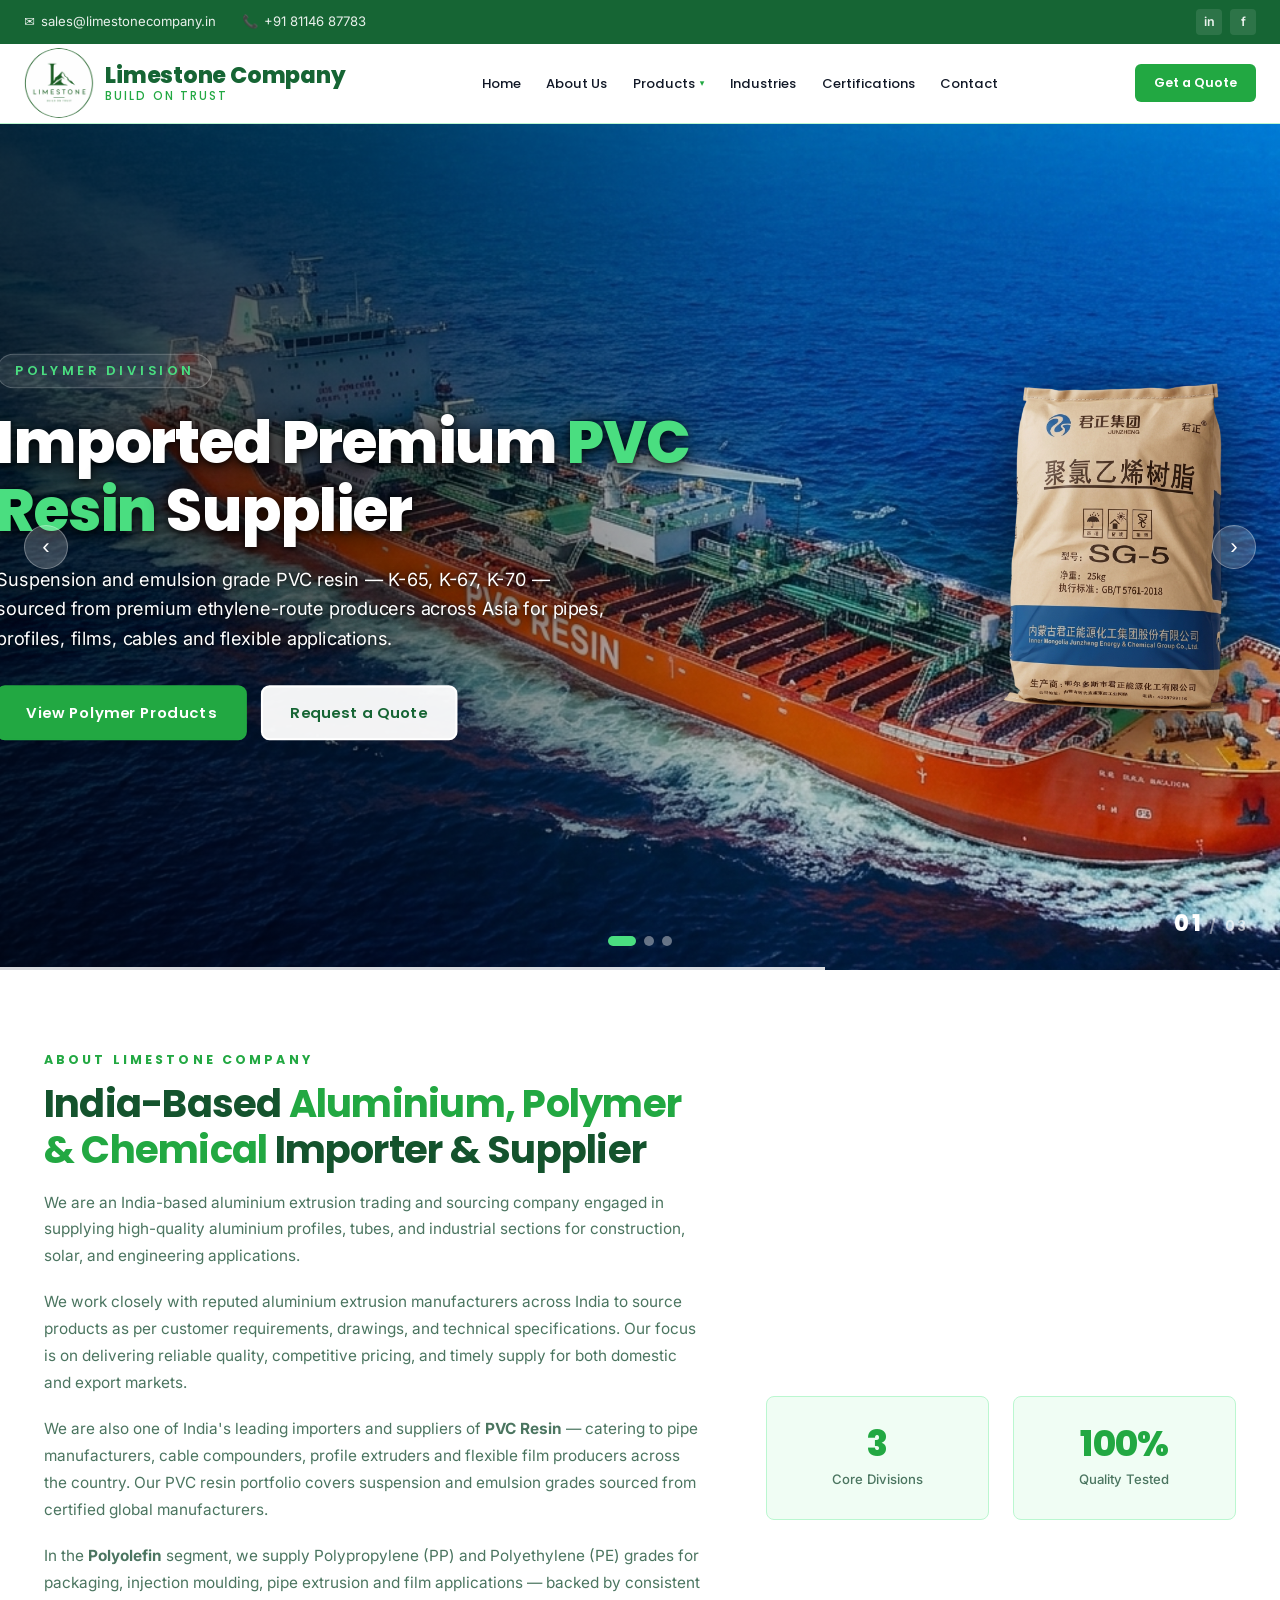
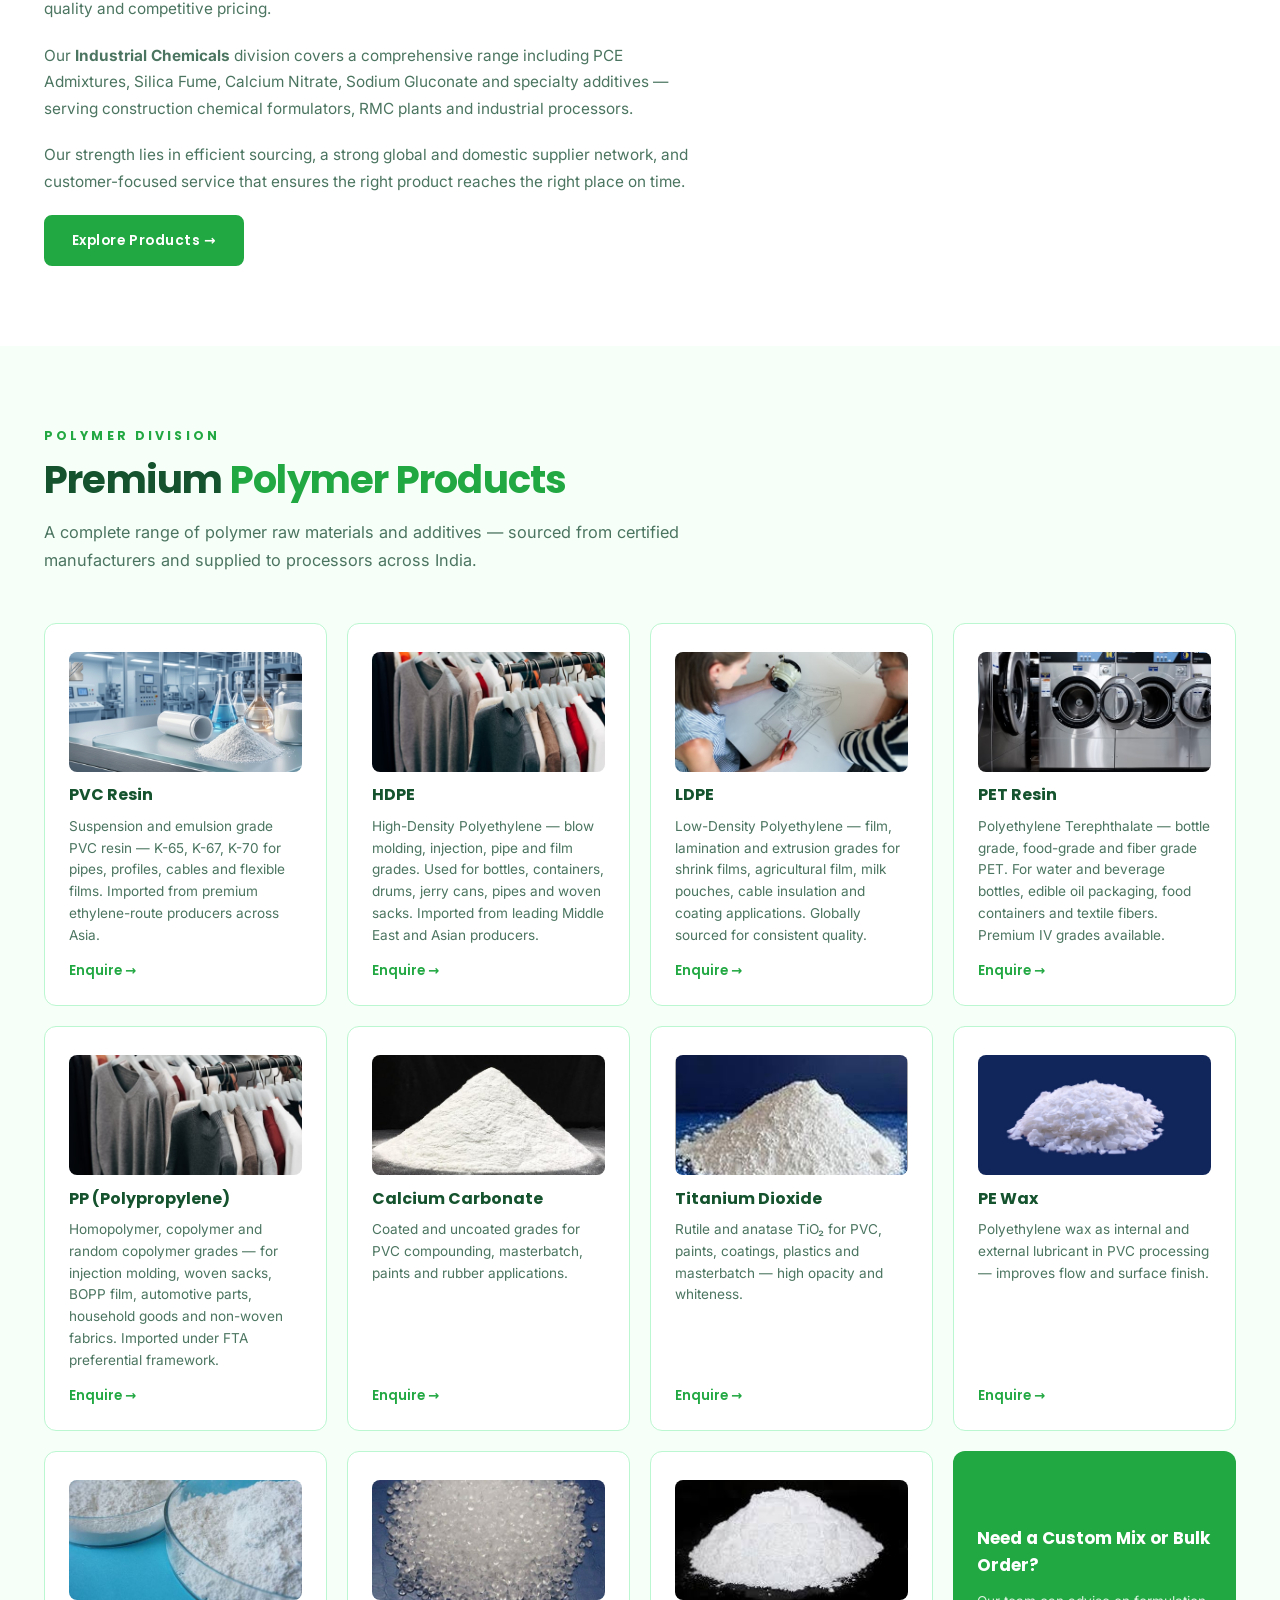
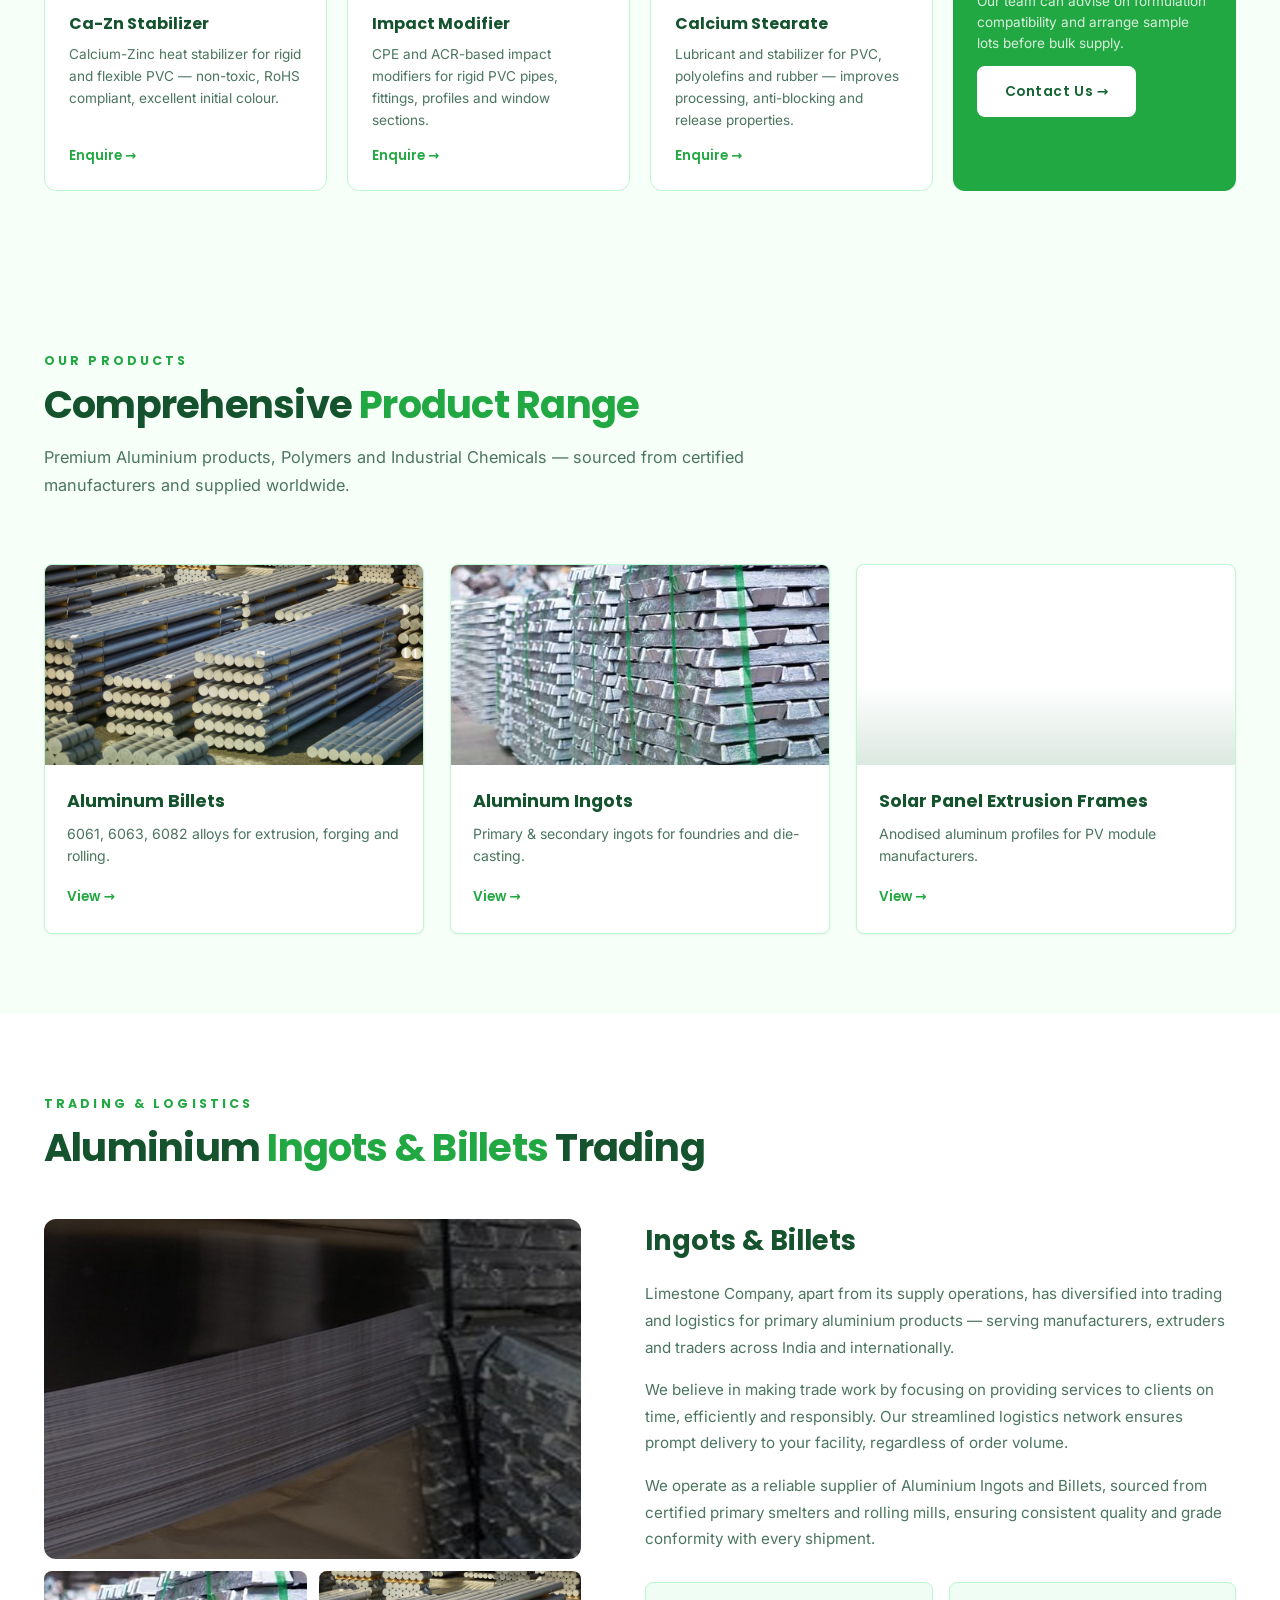
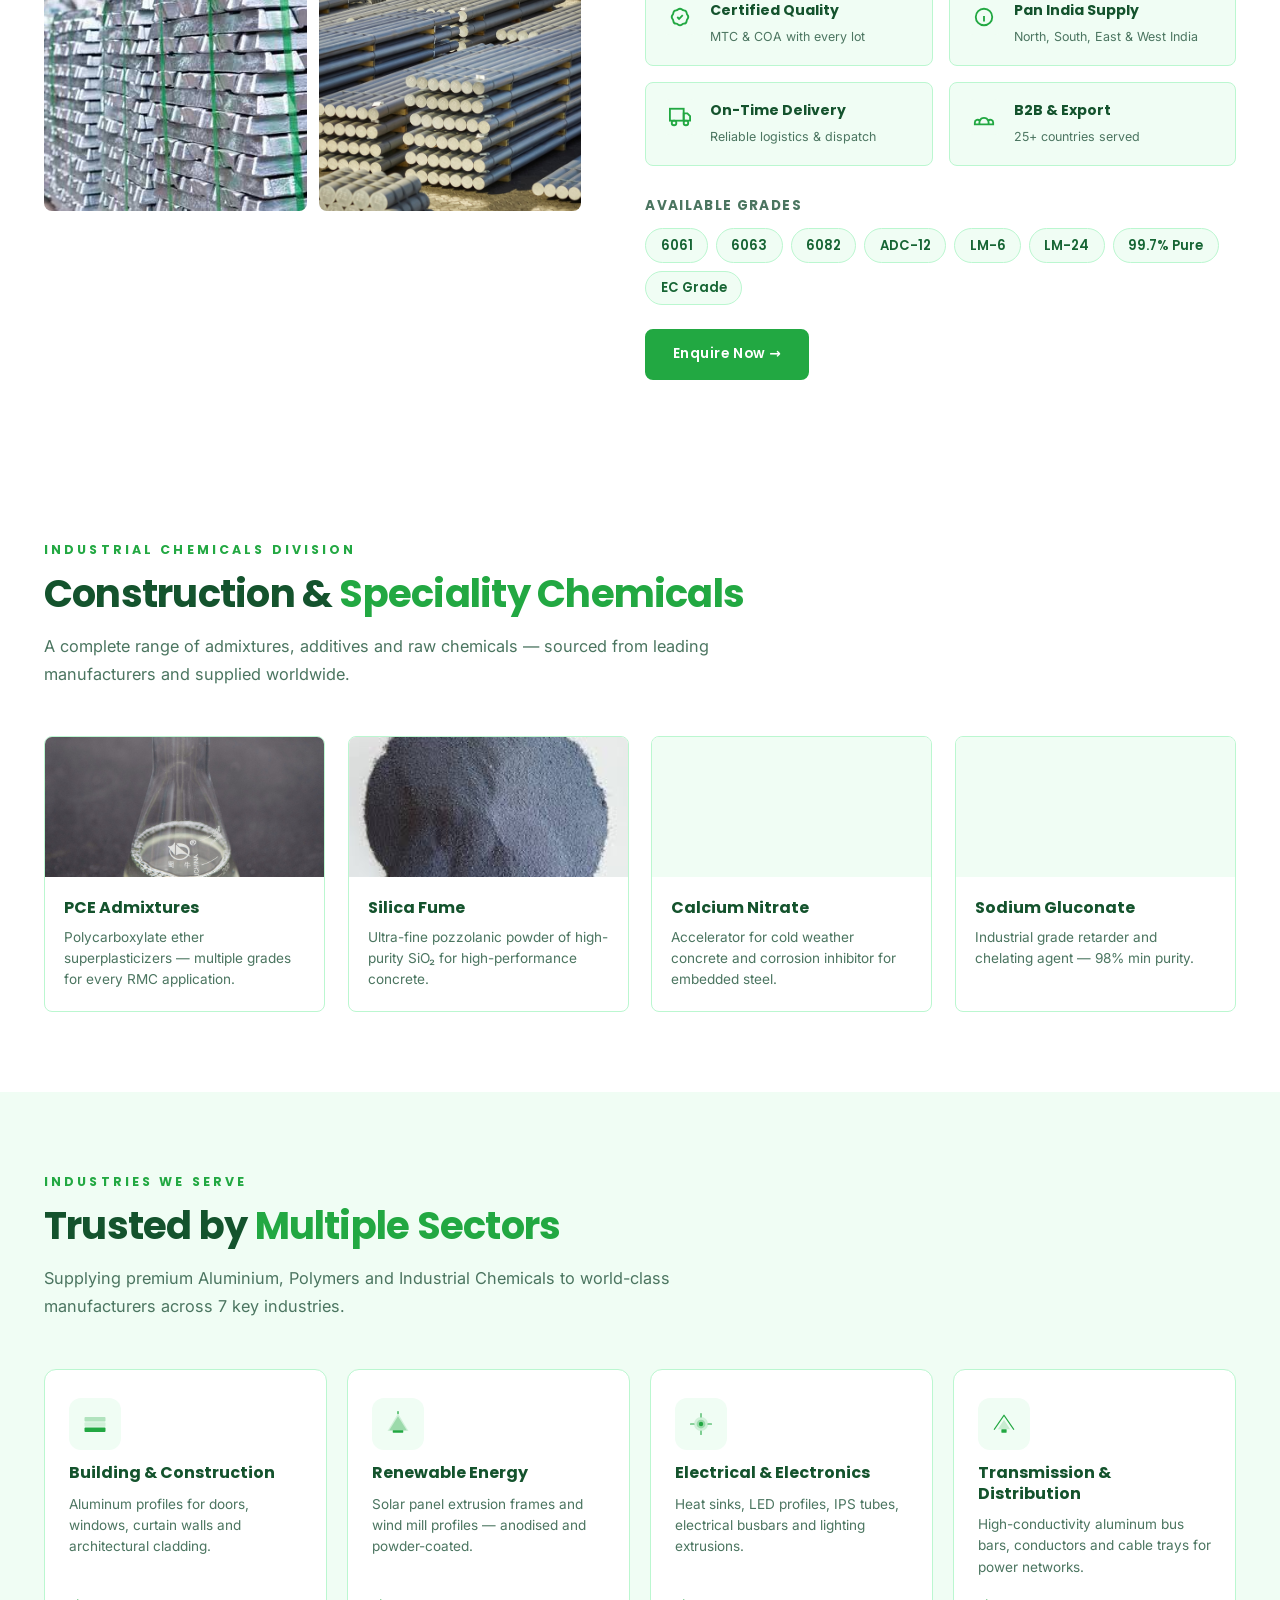
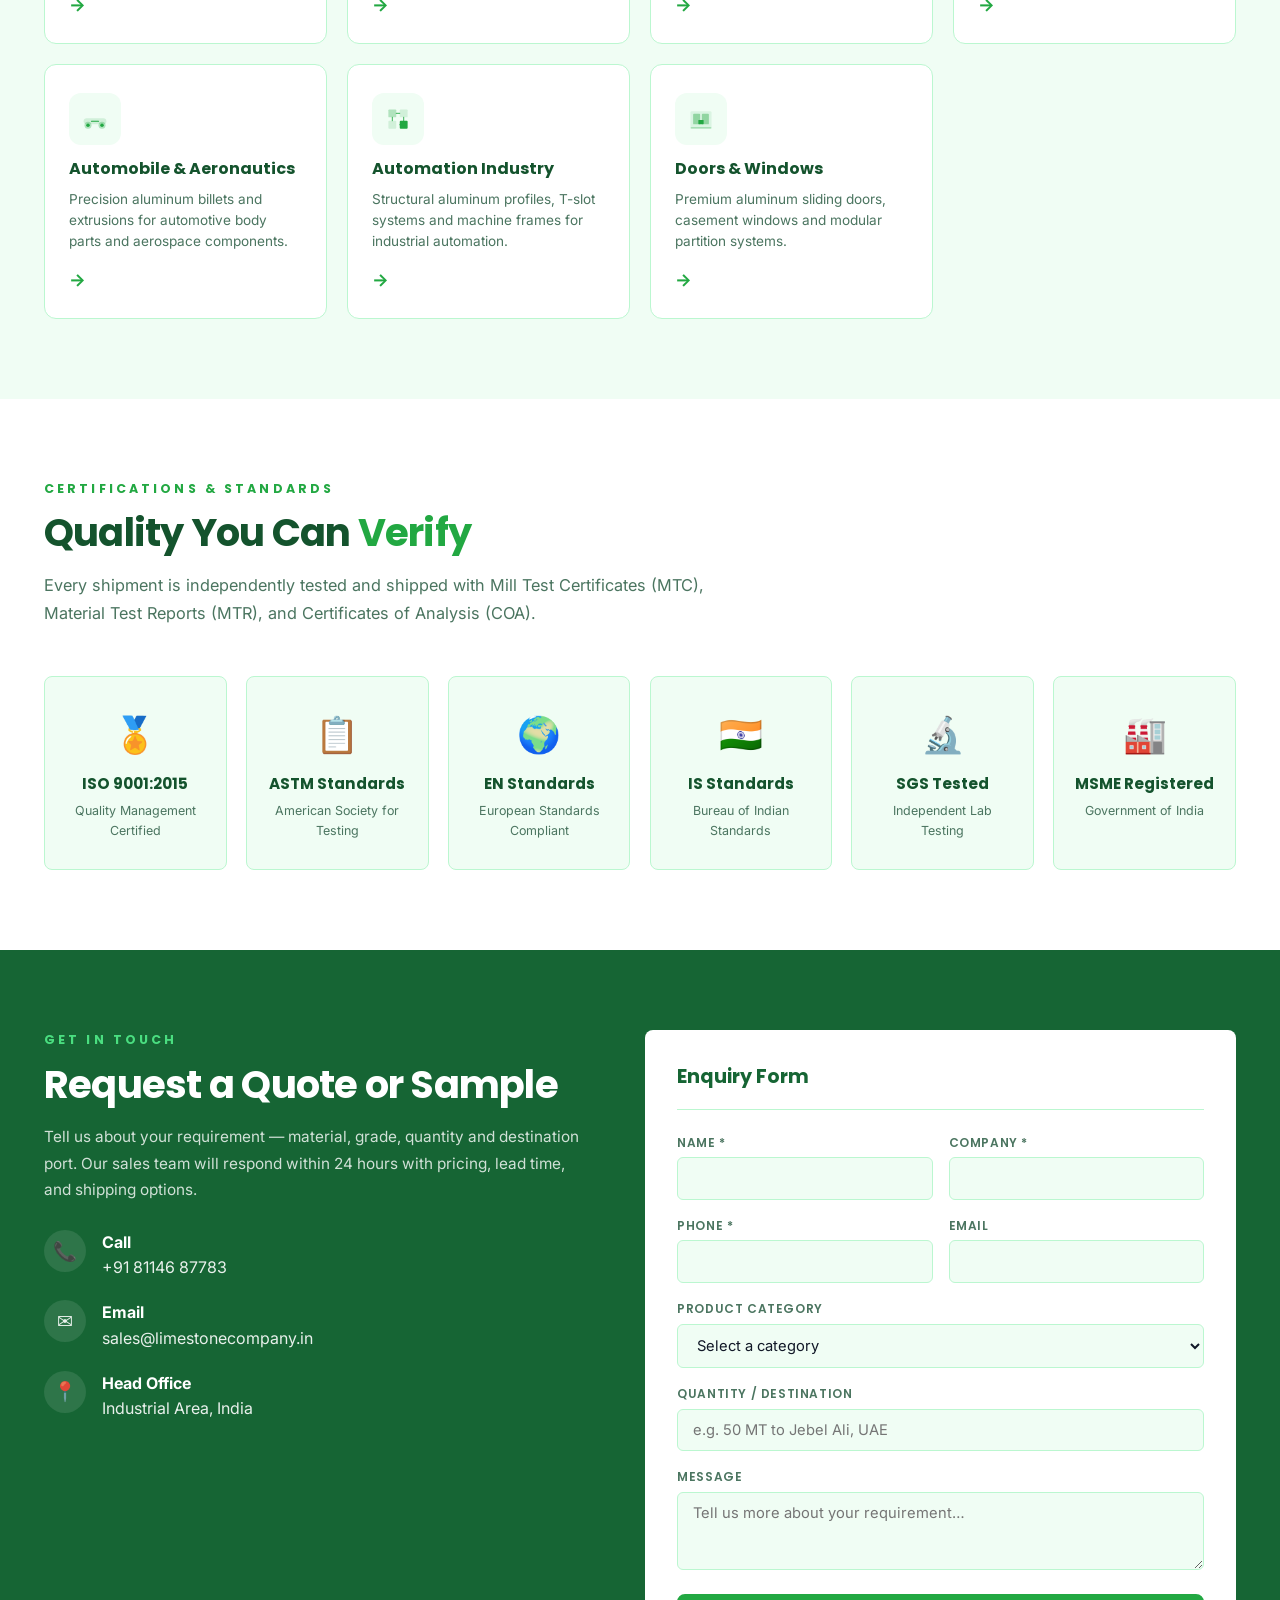
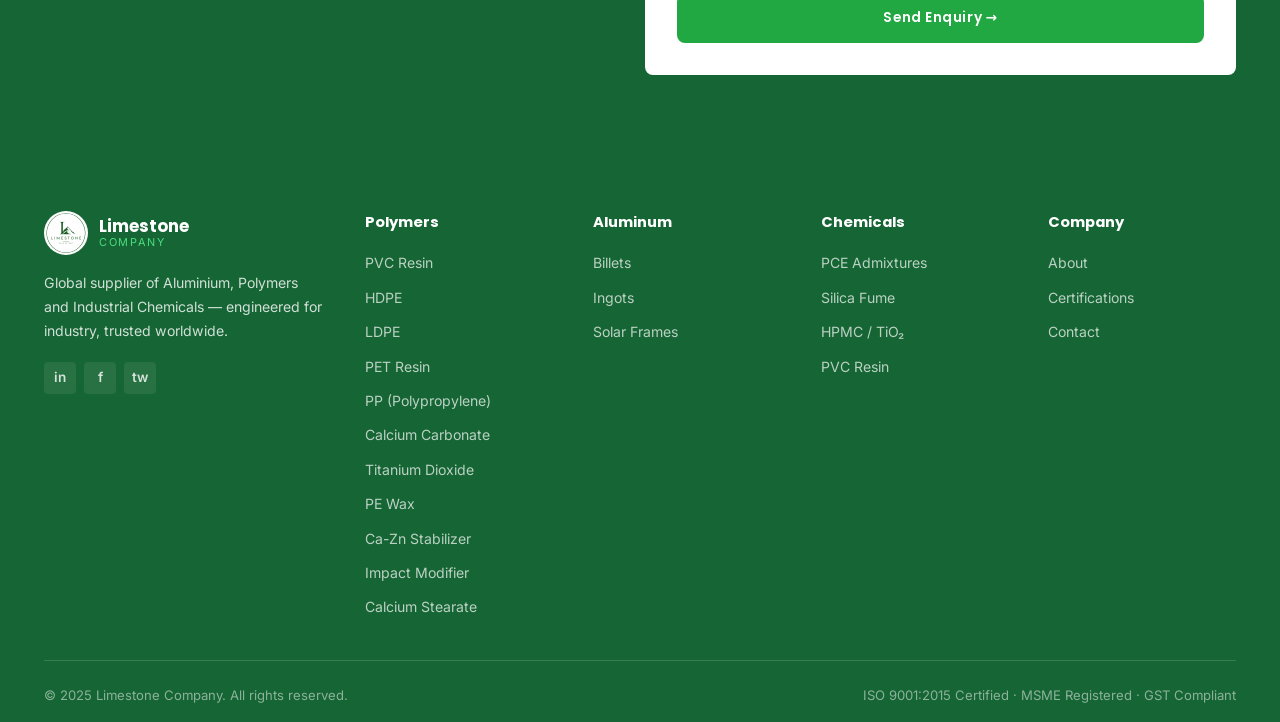
==== index.html @ 6e76d8b8 "Mobile header: physically remove the duplicate phone pill — only one phone number remains (in topbar" ====
<!DOCTYPE html>
<html lang="en">
<head>
  <meta charset="UTF-8" />
  <meta name="viewport" content="width=device-width, initial-scale=1.0" />
  <title>Limestone Company — Aluminium, PVC Resin &amp; Industrial Chemicals Supplier in India</title>
  <meta name="google-site-verification" content="G45Gj1z96Btpfdpdnq-_O8uTaQe9lxYeRRMQTa79X8Y" />
  <meta name="google-site-verification" content="6I0RQDk2cqT0xJEq-JzMZMFTSxbc7nYdeHQjMsVv-Eo" />
  <meta name="description" content="Limestone Company — India-based supplier of Aluminium Billets, Ingots, Extrusion Profiles, PVC Resin, Polypropylene, Industrial Chemicals, PCE Admixtures and Silica Fume. Trusted by manufacturers across India and export markets." />
  <meta name="keywords" content="aluminium billets supplier India, aluminium ingots supplier, aluminium extrusion profiles, PVC resin supplier India, PVC resin importer India, polypropylene supplier, polyethylene supplier, industrial chemicals supplier India, PCE admixture supplier, silica fume supplier, calcium carbonate supplier, titanium dioxide supplier, PE wax supplier, Ca-Zn stabilizer, impact modifier supplier, calcium stearate supplier, construction chemicals India, RMC chemicals supplier, aluminium trading company India, Limestone Company" />
  <meta name="robots" content="index, follow" />
  <meta name="author" content="Limestone Company" />
  <meta property="og:title" content="Limestone Company — Aluminium, PVC Resin &amp; Industrial Chemicals Supplier in India" />
  <meta property="og:description" content="India-based supplier of Aluminium Billets, Ingots, PVC Resin, Polymers and Industrial Chemicals. Serving manufacturers across India and export markets." />
  <meta property="og:url" content="https://www.limestonecompany.in" />
  <meta property="og:type" content="website" />
  <meta property="og:image" content="https://www.limestonecompany.in/logo.jpg" />
  <meta property="og:image:width" content="720" />
  <meta property="og:image:height" content="720" />
  <meta property="og:site_name" content="Limestone Company" />

  <!-- Twitter Card -->
  <meta name="twitter:card" content="summary_large_image" />
  <meta name="twitter:title" content="Limestone Company — Aluminium, PVC Resin &amp; Industrial Chemicals Supplier in India" />
  <meta name="twitter:description" content="India-based supplier of Aluminium Billets, Ingots, PVC Resin, Polymers and Industrial Chemicals." />
  <meta name="twitter:image" content="https://www.limestonecompany.in/logo.jpg" />

  <!-- Favicon -->
  <link rel="icon" type="image/jpeg" href="https://www.limestonecompany.in/logo.jpg" />
  <link rel="apple-touch-icon" href="https://www.limestonecompany.in/logo.jpg" />

  <!-- Canonical URL -->
  <link rel="canonical" href="https://www.limestonecompany.in/" />

  <!-- Schema.org Organization markup — tells Google your logo -->
  <script type="application/ld+json">
  {
    "@context": "https://schema.org",
    "@type": "Organization",
    "name": "Limestone Company",
    "alternateName": "Limestone Company India",
    "url": "https://www.limestonecompany.in",
    "logo": "https://www.limestonecompany.in/logo.jpg",
    "image": "https://www.limestonecompany.in/logo.jpg",
    "description": "India-based supplier of Aluminium Billets, Ingots, Extrusion Profiles, PVC Resin, Polymers, PCE Admixtures, Silica Fume and Industrial Chemicals. Serving manufacturers across India and export markets.",
    "email": "sales@limestonecompany.in",
    "telephone": "+91-81146-87783",
    "slogan": "Build on Trust",
    "address": {
      "@type": "PostalAddress",
      "addressCountry": "IN"
    },
    "contactPoint": {
      "@type": "ContactPoint",
      "telephone": "+91-81146-87783",
      "email": "sales@limestonecompany.in",
      "contactType": "sales",
      "areaServed": "Worldwide",
      "availableLanguage": ["English", "Hindi"]
    },
    "founder": {
      "@type": "Person",
      "name": "Limestone Company"
    },
    "sameAs": []
  }
  </script>

  <!-- Schema.org WebSite markup — enables sitelinks search box -->
  <script type="application/ld+json">
  {
    "@context": "https://schema.org",
    "@type": "WebSite",
    "name": "Limestone Company",
    "url": "https://www.limestonecompany.in",
    "publisher": {
      "@type": "Organization",
      "name": "Limestone Company",
      "logo": {
        "@type": "ImageObject",
        "url": "https://www.limestonecompany.in/logo.jpg"
      }
    }
  }
  </script>

  <link rel="preconnect" href="https://fonts.googleapis.com" />
  <link rel="preconnect" href="https://fonts.gstatic.com" crossorigin />
  <link href="https://fonts.googleapis.com/css2?family=Inter:wght@300;400;500;600;700;800&family=Poppins:wght@400;500;600;700;800&display=swap" rel="stylesheet" />
  <link rel="stylesheet" href="style.css" />
</head>
<body>

  <!-- TOP BAR -->
  <div class="topbar">
    <div class="topbar-inner">
      <div class="topbar-contact">
        <a href="mailto:sales@limestonecompany.in"><span>✉</span> sales@limestonecompany.in</a>
        <a href="tel:+918114687783"><span>📞</span> +91 81146 87783</a>
      </div>
      <div class="topbar-social">
        <a href="#" aria-label="LinkedIn">in</a>
        <a href="#" aria-label="Facebook">f</a>
      </div>
    </div>
  </div>

  <!-- HEADER -->
  <header id="header">
    <div class="header-inner">
      <a href="#" class="logo">
        <img src="./logo.jpg" alt="Limestone Company" class="logo-img" />
        <span class="logo-text">
          <span class="logo-name">Limestone <span class="logo-co">Company</span></span>
          <span class="logo-tag">Build on Trust</span>
        </span>
      </a>
      <nav class="main-nav">
        <a href="#home">Home</a>
        <a href="#about">About Us</a>
        <div class="nav-dropdown">
          <a href="#products" class="nav-dd-trigger">Products <span class="dd-caret">▾</span></a>
          <div class="mega-menu">
            <div class="mega-col">
              <h6>Polymer Division</h6>
              <ul>
                <li><a href="#polymers">PVC Resin</a></li>
                <li><a href="#polymers">HDPE</a></li>
                <li><a href="#polymers">LDPE</a></li>
                <li><a href="#polymers">PET Resin</a></li>
                <li><a href="#polymers">PP (Polypropylene)</a></li>
                <li><a href="#polymers">Calcium Carbonate</a></li>
                <li><a href="#polymers">Titanium Dioxide</a></li>
                <li><a href="#polymers">PE Wax</a></li>
                <li><a href="#polymers">Ca-Zn Stabilizer</a></li>
                <li><a href="#polymers">Impact Modifier</a></li>
                <li><a href="#polymers">Calcium Stearate</a></li>
              </ul>
            </div>
            <div class="mega-col">
              <h6>Aluminum Division</h6>
              <ul>
                <li><a href="#aluminum">Aluminum Billets</a></li>
                <li><a href="#aluminum">Aluminum Ingots</a></li>
                <li><a href="#aluminum">Solar Panel Extrusion Frames</a></li>
              </ul>
            </div>
            <div class="mega-col">
              <h6>Industrial Chemicals</h6>
              <ul>
                <li><a href="#chemicals">PCE Admixtures</a></li>
                <li><a href="#chemicals">Silica Fume</a></li>
                <li><a href="#chemicals">Calcium Nitrate</a></li>
                <li><a href="#chemicals">Sodium Gluconate</a></li>
              </ul>
            </div>
          </div>
        </div>
        <a href="#industries">Industries</a>
        <a href="#certifications">Certifications</a>
        <a href="#contact">Contact</a>
      </nav>
      <a href="#contact" class="btn-quote">Get a Quote</a>
      <button class="hamburger" id="hamburgerBtn" aria-label="Open menu">
        <span></span><span></span><span></span>
      </button>
    </div>
  </header>

  <!-- Mobile Nav -->
  <div class="mob-overlay" id="mobOverlay"></div>
  <div class="mob-nav" id="mobNav">
    <button class="mob-close" id="mobClose">✕</button>
    <a href="#home" class="mob-link">Home</a>
    <a href="#about" class="mob-link">About Us</a>
    <div class="mob-group">
      <div class="mob-group-title">Products</div>
      <a href="#polymers" class="mob-sublink">PVC Resin</a>
      <a href="#polymers" class="mob-sublink">HDPE</a>
      <a href="#polymers" class="mob-sublink">LDPE</a>
      <a href="#polymers" class="mob-sublink">PET Resin</a>
      <a href="#polymers" class="mob-sublink">PP (Polypropylene)</a>
      <a href="#polymers" class="mob-sublink">Calcium Carbonate</a>
      <a href="#polymers" class="mob-sublink">Titanium Dioxide</a>
      <a href="#polymers" class="mob-sublink">PE Wax</a>
      <a href="#polymers" class="mob-sublink">Ca-Zn Stabilizer</a>
      <a href="#polymers" class="mob-sublink">Impact Modifier</a>
      <a href="#polymers" class="mob-sublink">Calcium Stearate</a>
      <a href="#aluminum" class="mob-sublink">Aluminum Billets &amp; Ingots</a>
      <a href="#aluminum" class="mob-sublink">Solar Panel Frames</a>
      <a href="#chemicals" class="mob-sublink">PCE Admixtures</a>
      <a href="#chemicals" class="mob-sublink">Silica Fume</a>
      <a href="#chemicals" class="mob-sublink">Calcium Nitrate</a>
      <a href="#chemicals" class="mob-sublink">Sodium Gluconate</a>
    </div>
    <a href="#industries" class="mob-link">Industries</a>
    <a href="#certifications" class="mob-link">Certifications</a>
    <a href="#contact" class="mob-link">Contact</a>
    <a href="#contact" class="mob-link mob-cta">Get a Quote →</a>
  </div>

  <!-- HERO CAROUSEL -->
  <section class="hero" id="home">
    <div class="hero-slides">
      <div class="hero-slide active" style="background-image:url('./Ship.png'); background-size:cover; background-position:center;">
        <div class="hero-overlay"></div>
        <div class="hero-inner">
          <div class="hero-eyebrow">Polymer Division</div>
          <h1 class="hero-title">Imported Premium <span>PVC Resin</span> Supplier</h1>
          <p class="hero-sub">Suspension and emulsion grade PVC resin — K-65, K-67, K-70 — sourced from premium ethylene-route producers across Asia for pipes, profiles, films, cables and flexible applications.</p>
          <div class="hero-btns">
            <a href="#polymers" class="btn-primary">View Polymer Products</a>
            <a href="#contact" class="btn-outline">Request a Quote</a>
          </div>
        </div>
        <div class="hero-product-image">
          <img src="./PVC Resin2.png" alt="PVC Resin Package Bag" />
        </div>
      </div>
      <div class="hero-slide" style="background-image:url('./Truck.png'); background-size:cover; background-position:center;">
        <div class="hero-overlay"></div>
        <div class="hero-inner">
          <div class="hero-eyebrow">Polymer Division</div>
          <h1 class="hero-title">Imported <span>HDPE Polymer</span></h1>
          <p class="hero-sub">High-Density Polyethylene — blow molding, injection, pipe and film grades. Imported from leading Middle East and Asian producers for bottles, containers, drums, pipes and woven sacks.</p>
          <div class="hero-btns">
            <a href="#polymers" class="btn-primary">View HDPE Grades</a>
            <a href="#contact" class="btn-outline">Get a Quote</a>
          </div>
        </div>
        <div class="hero-product-image">
          <img src="./HDPE.png" alt="HDPE Polymer Package Bag" />
        </div>
      </div>
      <div class="hero-slide" style="background-image:url('./ship2.jpg'); background-size:cover; background-position:center;">
        <div class="hero-overlay"></div>
        <div class="hero-inner">
          <div class="hero-eyebrow">Polymer Division</div>
          <h1 class="hero-title">PP Resin — <span>Injection Moulding</span> Grade</h1>
          <p class="hero-sub">Homopolymer and copolymer Polypropylene resin in injection moulding grades — for automotive parts, household goods, packaging containers, caps and closures, and industrial components. Globally sourced for consistent quality and processability.</p>
          <div class="hero-btns">
            <a href="#polymers" class="btn-primary">View PP Grades</a>
            <a href="#contact" class="btn-outline">Request a Quote</a>
          </div>
        </div>
        <div class="hero-product-image">
          <img src="./Polyproplene.png" alt="Polypropylene Package Bag" />
        </div>
      </div>
    </div>
    <button class="hero-arrow hero-prev" id="heroPrev" aria-label="Previous">‹</button>
    <button class="hero-arrow hero-next" id="heroNext" aria-label="Next">›</button>
    <div class="hero-counter" id="heroCounter"><span class="current">01</span><span class="sep">/</span><span class="total">03</span></div>
    <div class="hero-dots" id="heroDots"></div>
    <div class="hero-progress" id="heroProgress"></div>
  </section>

  <!-- ABOUT -->
  <section class="about" id="about">
    <div class="container">
      <div class="about-grid">
        <div class="about-text">
          <p class="kicker">About Limestone Company</p>
          <h2 class="h2">India-Based <span class="accent">Aluminium, Polymer &amp; Chemical</span> Importer &amp; Supplier</h2>
          <p class="p">We are an India-based aluminium extrusion trading and sourcing company engaged in supplying high-quality aluminium profiles, tubes, and industrial sections for construction, solar, and engineering applications.</p>
          <p class="p">We work closely with reputed aluminium extrusion manufacturers across India to source products as per customer requirements, drawings, and technical specifications. Our focus is on delivering reliable quality, competitive pricing, and timely supply for both domestic and export markets.</p>
          <p class="p">We are also one of India's leading importers and suppliers of <strong>PVC Resin</strong> — catering to pipe manufacturers, cable compounders, profile extruders and flexible film producers across the country. Our PVC resin portfolio covers suspension and emulsion grades sourced from certified global manufacturers.</p>
          <p class="p">In the <strong>Polyolefin</strong> segment, we supply Polypropylene (PP) and Polyethylene (PE) grades for packaging, injection moulding, pipe extrusion and film applications — backed by consistent quality and competitive pricing.</p>
          <p class="p">Our <strong>Industrial Chemicals</strong> division covers a comprehensive range including PCE Admixtures, Silica Fume, Calcium Nitrate, Sodium Gluconate and specialty additives — serving construction chemical formulators, RMC plants and industrial processors.</p>
          <p class="p">Our strength lies in efficient sourcing, a strong global and domestic supplier network, and customer-focused service that ensures the right product reaches the right place on time.</p>
          <a href="#products" class="btn-primary">Explore Products →</a>
        </div>
        <div class="about-stats">

          <div class="stat"><div class="stat-num" data-target="3" data-suffix="">0</div><div class="stat-lbl">Core Divisions</div></div>
          <div class="stat"><div class="stat-num" data-target="100" data-suffix="%">0%</div><div class="stat-lbl">Quality Tested</div></div>
        </div>
      </div>
    </div>
  </section>

  <!-- POLYMERS SECTION -->
  <section class="polymers-section" id="polymers">
    <div class="container">
      <div class="section-head">
        <p class="kicker">Polymer Division</p>
        <h2 class="h2">Premium <span class="accent">Polymer Products</span></h2>
        <p class="lead">A complete range of polymer raw materials and additives — sourced from certified manufacturers and supplied to processors across India.</p>
      </div>

      <div class="poly-grid">

        <div class="poly-card">
          <div class="poly-card-img" style="background-image:url('./pvc regin.png')"></div>
          <h4>PVC Resin</h4>
          <p>Suspension and emulsion grade PVC resin — K-65, K-67, K-70 for pipes, profiles, cables and flexible films. Imported from premium ethylene-route producers across Asia.</p>
          <a href="#contact" class="poly-link">Enquire →</a>
        </div>

        <div class="poly-card">
          <div class="poly-card-img" style="background-image:url('./cat-img/powder-a.jpg')"></div>
          <h4>HDPE</h4>
          <p>High-Density Polyethylene — blow molding, injection, pipe and film grades. Used for bottles, containers, drums, jerry cans, pipes and woven sacks. Imported from leading Middle East and Asian producers.</p>
          <a href="#contact" class="poly-link">Enquire →</a>
        </div>

        <div class="poly-card">
          <div class="poly-card-img" style="background-image:url('./cat-img/powder-b.jpg')"></div>
          <h4>LDPE</h4>
          <p>Low-Density Polyethylene — film, lamination and extrusion grades for shrink films, agricultural film, milk pouches, cable insulation and coating applications. Globally sourced for consistent quality.</p>
          <a href="#contact" class="poly-link">Enquire →</a>
        </div>

        <div class="poly-card">
          <div class="poly-card-img" style="background-image:url('./cat-img/powder-d.jpg')"></div>
          <h4>PET Resin</h4>
          <p>Polyethylene Terephthalate — bottle grade, food-grade and fiber grade PET. For water and beverage bottles, edible oil packaging, food containers and textile fibers. Premium IV grades available.</p>
          <a href="#contact" class="poly-link">Enquire →</a>
        </div>

        <div class="poly-card">
          <div class="poly-card-img" style="background-image:url('./cat-img/powder-e.jpg')"></div>
          <h4>PP (Polypropylene)</h4>
          <p>Homopolymer, copolymer and random copolymer grades — for injection molding, woven sacks, BOPP film, automotive parts, household goods and non-woven fabrics. Imported under FTA preferential framework.</p>
          <a href="#contact" class="poly-link">Enquire →</a>
        </div>

        <div class="poly-card">
          <div class="poly-card-img" style="background-image:url('./Calcium-Carbonate.jpg')"></div>
          <h4>Calcium Carbonate</h4>
          <p>Coated and uncoated grades for PVC compounding, masterbatch, paints and rubber applications.</p>
          <a href="#contact" class="poly-link">Enquire →</a>
        </div>

        <div class="poly-card">
          <div class="poly-card-img" style="background-image:url('./Industrial-Titanium-Dioxide.jpg')"></div>
          <h4>Titanium Dioxide</h4>
          <p>Rutile and anatase TiO₂ for PVC, paints, coatings, plastics and masterbatch — high opacity and whiteness.</p>
          <a href="#contact" class="poly-link">Enquire →</a>
        </div>

        <div class="poly-card">
          <div class="poly-card-img" style="background-image:url('./PE-Wax-Flakes.jpg')"></div>
          <h4>PE Wax</h4>
          <p>Polyethylene wax as internal and external lubricant in PVC processing — improves flow and surface finish.</p>
          <a href="#contact" class="poly-link">Enquire →</a>
        </div>

        <div class="poly-card">
          <div class="poly-card-img" style="background-image:url('./ca-zn-stabilizer.jpg')"></div>
          <h4>Ca-Zn Stabilizer</h4>
          <p>Calcium-Zinc heat stabilizer for rigid and flexible PVC — non-toxic, RoHS compliant, excellent initial colour.</p>
          <a href="#contact" class="poly-link">Enquire →</a>
        </div>

        <div class="poly-card">
          <div class="poly-card-img" style="background-image:url('./impact-modifier-for-plastics.jpg')"></div>
          <h4>Impact Modifier</h4>
          <p>CPE and ACR-based impact modifiers for rigid PVC pipes, fittings, profiles and window sections.</p>
          <a href="#contact" class="poly-link">Enquire →</a>
        </div>

        <div class="poly-card">
          <div class="poly-card-img" style="background-image:url('./Calcium Stearate.jpg')"></div>
          <h4>Calcium Stearate</h4>
          <p>Lubricant and stabilizer for PVC, polyolefins and rubber — improves processing, anti-blocking and release properties.</p>
          <a href="#contact" class="poly-link">Enquire →</a>
        </div>

        <div class="poly-cta">
          <h4>Need a Custom Mix or Bulk Order?</h4>
          <p>Our team can advise on formulation compatibility and arrange sample lots before bulk supply.</p>
          <a href="#contact" class="btn-primary">Contact Us →</a>
        </div>

      </div>
    </div>
  </section>

  <!-- PRODUCTS GRID -->
  <section class="products" id="products">
    <div class="container">
      <div class="section-head">
        <p class="kicker">Our Products</p>
        <h2 class="h2">Comprehensive <span class="accent">Product Range</span></h2>
        <p class="lead">Premium Aluminium products, Polymers and Industrial Chemicals — sourced from certified manufacturers and supplied worldwide.</p>
        <div style="margin-top:1rem;display:flex;gap:0.8rem;flex-wrap:wrap;justify-content:center">
        </div>
      </div>

      <div class="prod-grid">
        <a href="#aluminum" class="prod-tile">
          <div class="prod-img" style="background-image:url('./billets-2018.jpg')"></div>
          <div class="prod-body">
            <h3>Aluminum Billets</h3>
            <p>6061, 6063, 6082 alloys for extrusion, forging and rolling.</p>
            <span class="prod-arrow">View →</span>
          </div>
        </a>
        <a href="#aluminum" class="prod-tile">
          <div class="prod-img" style="background-image:url('./ingot.jpg')"></div>
          <div class="prod-body">
            <h3>Aluminum Ingots</h3>
            <p>Primary &amp; secondary ingots for foundries and die-casting.</p>
            <span class="prod-arrow">View →</span>
          </div>
        </a>
        <a href="#aluminum" class="prod-tile">
          <div class="prod-img" style="background-image:url('https://images.unsplash.com/photo-1509391366360-2e959784a276?w=600&q=80&auto=format&fit=crop')"></div>
          <div class="prod-body">
            <h3>Solar Panel Extrusion Frames</h3>
            <p>Anodised aluminum profiles for PV module manufacturers.</p>
            <span class="prod-arrow">View →</span>
          </div>
        </a>
      </div>
    </div>
  </section>

  <!-- TRADING SECTION -->
  <section class="trading-section" id="aluminum">
    <div class="container">
      <div class="section-head">
        <p class="kicker">Trading &amp; Logistics</p>
        <h2 class="h2">Aluminium <span class="accent">Ingots &amp; Billets</span> Trading</h2>
      </div>

      <div class="trading-layout">

        <div class="trading-img-col">
          <div class="trading-img-main">
            <img src="./trading.jpg" alt="Aluminium Ingots and Billets" />
          </div>
          <div class="trading-img-grid">
            <img src="./ingot.jpg" alt="Aluminium Ingots" />
            <img src="./billets-2018.jpg" alt="Aluminium Billets 2018" />
          </div>
        </div>

        <div class="trading-content">
          <h3>Ingots &amp; Billets</h3>
          <p>Limestone Company, apart from its supply operations, has diversified into trading and logistics for primary aluminium products — serving manufacturers, extruders and traders across India and internationally.</p>
          <p>We believe in making trade work by focusing on providing services to clients on time, efficiently and responsibly. Our streamlined logistics network ensures prompt delivery to your facility, regardless of order volume.</p>
          <p>We operate as a reliable supplier of Aluminium Ingots and Billets, sourced from certified primary smelters and rolling mills, ensuring consistent quality and grade conformity with every shipment.</p>

          <div class="trading-highlights">
            <div class="th-item">
              <div class="th-icon">
                <svg viewBox="0 0 24 24" fill="none" stroke="currentColor" stroke-width="2"><path d="M9 12l2 2 4-4M7.835 4.697a3.42 3.42 0 001.946-.806 3.42 3.42 0 014.438 0 3.42 3.42 0 001.946.806 3.42 3.42 0 013.138 3.138 3.42 3.42 0 00.806 1.946 3.42 3.42 0 010 4.438 3.42 3.42 0 00-.806 1.946 3.42 3.42 0 01-3.138 3.138 3.42 3.42 0 00-1.946.806 3.42 3.42 0 01-4.438 0 3.42 3.42 0 00-1.946-.806 3.42 3.42 0 01-3.138-3.138 3.42 3.42 0 00-.806-1.946 3.42 3.42 0 010-4.438 3.42 3.42 0 00.806-1.946 3.42 3.42 0 013.138-3.138z"/></svg>
              </div>
              <div>
                <strong>Certified Quality</strong>
                <span>MTC &amp; COA with every lot</span>
              </div>
            </div>
            <div class="th-item">
              <div class="th-icon">
                <svg viewBox="0 0 24 24" fill="none" stroke="currentColor" stroke-width="2"><path d="M13 16h-1v-4h-1m1-4h.01M21 12a9 9 0 11-18 0 9 9 0 0118 0z"/></svg>
              </div>
              <div>
                <strong>Pan India Supply</strong>
                <span>North, South, East &amp; West India</span>
              </div>
            </div>
            <div class="th-item">
              <div class="th-icon">
                <svg viewBox="0 0 24 24" fill="none" stroke="currentColor" stroke-width="2"><rect x="1" y="3" width="15" height="13"/><polygon points="16 8 20 8 23 11 23 16 16 16 16 8"/><circle cx="5.5" cy="18.5" r="2.5"/><circle cx="18.5" cy="18.5" r="2.5"/></svg>
              </div>
              <div>
                <strong>On-Time Delivery</strong>
                <span>Reliable logistics &amp; dispatch</span>
              </div>
            </div>
            <div class="th-item">
              <div class="th-icon">
                <svg viewBox="0 0 24 24" fill="none" stroke="currentColor" stroke-width="2"><path d="M17 20h5v-2a3 3 0 00-5.356-1.857M17 20H7m10 0v-2c0-.656-.126-1.283-.356-1.857M7 20H2v-2a3 3 0 015.356-1.857M7 20v-2c0-.656.126-1.283.356-1.857m0 0a5.002 5.002 0 019.288 0"/></svg>
              </div>
              <div>
                <strong>B2B &amp; Export</strong>
                <span>25+ countries served</span>
              </div>
            </div>
          </div>

          <div class="trading-grades">
            <h4>Available Grades</h4>
            <div class="grade-tags">
              <span>6061</span><span>6063</span><span>6082</span>
              <span>ADC-12</span><span>LM-6</span><span>LM-24</span>
              <span>99.7% Pure</span><span>EC Grade</span>
            </div>
          </div>

          <a href="#contact" class="btn-primary" style="margin-top:1.5rem;display:inline-flex;">Enquire Now →</a>
        </div>

      </div>

    </div>
  </section>

  <!-- CHEMICALS GRID -->
  <section class="chemicals" id="chemicals">
    <div class="container">
      <div class="section-head">
        <p class="kicker">Industrial Chemicals Division</p>
        <h2 class="h2">Construction &amp; <span class="accent">Speciality Chemicals</span></h2>
        <p class="lead">A complete range of admixtures, additives and raw chemicals — sourced from leading manufacturers and supplied worldwide.</p>
      </div>

      <div class="chem-grid">
        <div class="chem-tile">
          <div class="chem-img" style="background-image:url('./Concrete-Admixture-Superplasticizer-PCE.avif')"></div>
          <h4>PCE Admixtures</h4>
          <p>Polycarboxylate ether superplasticizers — multiple grades for every RMC application.</p>
        </div>
        <div class="chem-tile">
          <div class="chem-img" style="background-image:url('./Silica Fume.jpg')"></div>
          <h4>Silica Fume</h4>
          <p>Ultra-fine pozzolanic powder of high-purity SiO₂ for high-performance concrete.</p>
        </div>
        <div class="chem-tile">
          <div class="chem-img" style="background-image:url('https://images.unsplash.com/photo-1532187863486-abf9dbad1b69?w=500&q=80&auto=format&fit=crop')"></div>
          <h4>Calcium Nitrate</h4>
          <p>Accelerator for cold weather concrete and corrosion inhibitor for embedded steel.</p>
        </div>
        <div class="chem-tile">
          <div class="chem-img" style="background-image:url('https://images.unsplash.com/photo-1614935151651-0bea6508db6b?w=500&q=80&auto=format&fit=crop')"></div>
          <h4>Sodium Gluconate</h4>
          <p>Industrial grade retarder and chelating agent — 98% min purity.</p>
        </div>
      </div>
    </div>
  </section>

  <!-- INDUSTRIES -->
  <section class="industries" id="industries">
    <div class="container">
      <div class="section-head">
        <p class="kicker">Industries We Serve</p>
        <h2 class="h2">Trusted by <span class="accent">Multiple Sectors</span></h2>
        <p class="lead">Supplying premium Aluminium, Polymers and Industrial Chemicals to world-class manufacturers across 7 key industries.</p>
      </div>
      <div class="ind-grid-new">

        <a href="#aluminum" class="ind-tile">
          <div class="ind-icon-wrap">
            <svg viewBox="0 0 64 64" fill="none" xmlns="http://www.w3.org/2000/svg"><rect x="8" y="28" width="48" height="10" rx="2" fill="currentColor" opacity=".15"/><rect x="8" y="16" width="48" height="10" rx="2" fill="currentColor" opacity=".3"/><rect x="8" y="40" width="48" height="10" rx="2" fill="currentColor"/></svg>
          </div>
          <h4>Building &amp; Construction</h4>
          <p>Aluminum profiles for doors, windows, curtain walls and architectural cladding.</p>
          <span class="ind-arrow">→</span>
        </a>

        <a href="#aluminum" class="ind-tile">
          <div class="ind-icon-wrap">
            <svg viewBox="0 0 64 64" fill="none" xmlns="http://www.w3.org/2000/svg"><path d="M32 8L8 48h48L32 8z" fill="currentColor" opacity=".15"/><path d="M32 14L12 46h40L32 14z" fill="currentColor" opacity=".3"/><rect x="20" y="46" width="24" height="6" rx="1" fill="currentColor"/><line x1="32" y1="8" x2="32" y2="4" stroke="currentColor" stroke-width="3" stroke-linecap="round"/></svg>
          </div>
          <h4>Renewable Energy</h4>
          <p>Solar panel extrusion frames and wind mill profiles — anodised and powder-coated.</p>
          <span class="ind-arrow">→</span>
        </a>

        <a href="#chemicals" class="ind-tile">
          <div class="ind-icon-wrap">
            <svg viewBox="0 0 64 64" fill="none" xmlns="http://www.w3.org/2000/svg"><circle cx="32" cy="32" r="16" fill="currentColor" opacity=".15"/><circle cx="32" cy="32" r="10" fill="currentColor" opacity=".3"/><circle cx="32" cy="32" r="5" fill="currentColor"/><path d="M32 8v8M32 48v8M8 32h8M48 32h8" stroke="currentColor" stroke-width="2.5" stroke-linecap="round"/></svg>
          </div>
          <h4>Electrical &amp; Electronics</h4>
          <p>Heat sinks, LED profiles, IPS tubes, electrical busbars and lighting extrusions.</p>
          <span class="ind-arrow">→</span>
        </a>

        <a href="#aluminum" class="ind-tile">
          <div class="ind-icon-wrap">
            <svg viewBox="0 0 64 64" fill="none" xmlns="http://www.w3.org/2000/svg"><path d="M10 44 L32 12 L54 44" stroke="currentColor" stroke-width="3" fill="none" stroke-linecap="round" stroke-linejoin="round"/><path d="M18 44 L32 22 L46 44" fill="currentColor" opacity=".2"/><rect x="26" y="44" width="12" height="8" rx="1" fill="currentColor"/></svg>
          </div>
          <h4>Transmission &amp; Distribution</h4>
          <p>High-conductivity aluminum bus bars, conductors and cable trays for power networks.</p>
          <span class="ind-arrow">→</span>
        </a>

        <a href="#aluminum" class="ind-tile">
          <div class="ind-icon-wrap">
            <svg viewBox="0 0 64 64" fill="none" xmlns="http://www.w3.org/2000/svg"><rect x="6" y="30" width="52" height="14" rx="7" fill="currentColor" opacity=".15"/><circle cx="16" cy="46" r="8" fill="currentColor" opacity=".3"/><circle cx="48" cy="46" r="8" fill="currentColor" opacity=".3"/><circle cx="16" cy="46" r="4" fill="currentColor"/><circle cx="48" cy="46" r="4" fill="currentColor"/><path d="M24 37h16" stroke="currentColor" stroke-width="2.5" stroke-linecap="round"/></svg>
          </div>
          <h4>Automobile &amp; Aeronautics</h4>
          <p>Precision aluminum billets and extrusions for automotive body parts and aerospace components.</p>
          <span class="ind-arrow">→</span>
        </a>

        <a href="#aluminum" class="ind-tile">
          <div class="ind-icon-wrap">
            <svg viewBox="0 0 64 64" fill="none" xmlns="http://www.w3.org/2000/svg"><rect x="10" y="10" width="18" height="18" rx="2" fill="currentColor" opacity=".3"/><rect x="36" y="10" width="18" height="18" rx="2" fill="currentColor" opacity=".15"/><rect x="10" y="36" width="18" height="18" rx="2" fill="currentColor" opacity=".15"/><rect x="36" y="36" width="18" height="18" rx="2" fill="currentColor"/><path d="M28 19h8M19 28v8M45 28v8M36 45h8" stroke="currentColor" stroke-width="2" stroke-linecap="round"/></svg>
          </div>
          <h4>Automation Industry</h4>
          <p>Structural aluminum profiles, T-slot systems and machine frames for industrial automation.</p>
          <span class="ind-arrow">→</span>
        </a>

        <a href="#aluminum" class="ind-tile">
          <div class="ind-icon-wrap">
            <svg viewBox="0 0 64 64" fill="none" xmlns="http://www.w3.org/2000/svg"><rect x="8" y="14" width="48" height="38" rx="3" fill="currentColor" opacity=".1"/><rect x="14" y="20" width="16" height="24" rx="2" fill="currentColor" opacity=".4"/><rect x="34" y="20" width="16" height="24" rx="2" fill="currentColor" opacity=".4"/><rect x="8" y="50" width="48" height="4" rx="2" fill="currentColor" opacity=".3"/><rect x="26" y="34" width="12" height="10" rx="1" fill="currentColor"/></svg>
          </div>
          <h4>Doors &amp; Windows</h4>
          <p>Premium aluminum sliding doors, casement windows and modular partition systems.</p>
          <span class="ind-arrow">→</span>
        </a>


      </div>
    </div>
  </section>

  <!-- CERTIFICATIONS / TRUST -->
  <section class="certs" id="certifications">
    <div class="container">
      <div class="section-head">
        <p class="kicker">Certifications &amp; Standards</p>
        <h2 class="h2">Quality You Can <span class="accent">Verify</span></h2>
        <p class="lead">Every shipment is independently tested and shipped with Mill Test Certificates (MTC), Material Test Reports (MTR), and Certificates of Analysis (COA).</p>
      </div>
      <div class="cert-grid">
        <div class="cert-card"><div class="cert-icon">🏅</div><h4>ISO 9001:2015</h4><p>Quality Management Certified</p></div>
        <div class="cert-card"><div class="cert-icon">📋</div><h4>ASTM Standards</h4><p>American Society for Testing</p></div>
        <div class="cert-card"><div class="cert-icon">🌍</div><h4>EN Standards</h4><p>European Standards Compliant</p></div>
        <div class="cert-card"><div class="cert-icon">🇮🇳</div><h4>IS Standards</h4><p>Bureau of Indian Standards</p></div>
        <div class="cert-card"><div class="cert-icon">🔬</div><h4>SGS Tested</h4><p>Independent Lab Testing</p></div>
        <div class="cert-card"><div class="cert-icon">🏭</div><h4>MSME Registered</h4><p>Government of India</p></div>
      </div>
    </div>
  </section>


  <!-- CONTACT -->
  <section class="contact" id="contact">
    <div class="container">
      <div class="contact-grid">
        <div class="contact-info">
          <p class="kicker light">Get In Touch</p>
          <h2 class="h2 light">Request a Quote or Sample</h2>
          <p class="p light">Tell us about your requirement — material, grade, quantity and destination port. Our sales team will respond within 24 hours with pricing, lead time, and shipping options.</p>
          <ul class="cinfo-list">
            <li><span class="ci-icon">📞</span><div><strong>Call</strong><br>+91 81146 87783</div></li>
            <li><span class="ci-icon">✉</span><div><strong>Email</strong><br>sales@limestonecompany.in</div></li>
            <li><span class="ci-icon">📍</span><div><strong>Head Office</strong><br>Industrial Area, India</div></li>
          </ul>
        </div>
        <form class="contact-form" id="contactForm" action="https://formspree.io/f/xpqnvdee" method="POST">
          <h3>Enquiry Form</h3>
          <div class="row">
            <div class="fld"><label>Name *</label><input type="text" name="name" required /></div>
            <div class="fld"><label>Company *</label><input type="text" name="company" required /></div>
          </div>
          <div class="row">
            <div class="fld"><label>Phone *</label><input type="tel" name="phone" required /></div>
            <div class="fld"><label>Email</label><input type="email" name="email" /></div>
          </div>
          <div class="fld">
            <label>Product Category</label>
            <select name="product">
              <option value="">Select a category</option>
              <optgroup label="Polymer Division">
                <option>PVC Resin</option>
                <option>HDPE</option>
                <option>LDPE</option>
                <option>PET Resin</option>
                <option>PP (Polypropylene)</option>
                <option>Calcium Carbonate</option>
                <option>Titanium Dioxide</option>
                <option>PE Wax</option>
                <option>Ca-Zn Stabilizer</option>
                <option>Impact Modifier</option>
                <option>Calcium Stearate</option>
              </optgroup>
              <optgroup label="Aluminum Division">
                <option>Aluminum Billets</option>
                <option>Aluminum Ingots</option>
                <option>Solar Panel Extrusion Frames</option>
              </optgroup>
              <optgroup label="Industrial Chemicals">
                <option>PCE Admixtures</option>
                <option>Silica Fume</option>
                <option>Calcium Nitrate</option>
                <option>Sodium Gluconate</option>
                <option>HPMC</option>
              </optgroup>
            </select>
          </div>
          <div class="fld"><label>Quantity / Destination</label><input type="text" name="quantity" placeholder="e.g. 50 MT to Jebel Ali, UAE" /></div>
          <div class="fld"><label>Message</label><textarea rows="3" name="message" placeholder="Tell us more about your requirement…"></textarea></div>
          <button type="submit" class="btn-primary full">Send Enquiry →</button>
          <p class="form-note" id="formSuccess">✔ Thank you! We'll respond within 24 hours.</p>
        </form>
      </div>
    </div>
  </section>

  <!-- FOOTER -->
  <footer>
    <div class="container">
      <div class="footer-grid">
        <div class="footer-brand">
          <div class="footer-logo">
            <img src="./logo.jpg" alt="Limestone" />
            <div>
              <strong>Limestone</strong>
              <span>Company</span>
            </div>
          </div>
          <p>Global supplier of Aluminium, Polymers and Industrial Chemicals — engineered for industry, trusted worldwide.</p>
          <div class="footer-social">
            <a href="#" aria-label="LinkedIn">in</a>
            <a href="#" aria-label="Facebook">f</a>
            <a href="#" aria-label="Twitter">tw</a>
          </div>
        </div>
        <div class="footer-col">
          <h5>Polymers</h5>
          <ul>
            <li><a href="#polymers">PVC Resin</a></li>
            <li><a href="#polymers">HDPE</a></li>
            <li><a href="#polymers">LDPE</a></li>
            <li><a href="#polymers">PET Resin</a></li>
            <li><a href="#polymers">PP (Polypropylene)</a></li>
            <li><a href="#polymers">Calcium Carbonate</a></li>
            <li><a href="#polymers">Titanium Dioxide</a></li>
            <li><a href="#polymers">PE Wax</a></li>
            <li><a href="#polymers">Ca-Zn Stabilizer</a></li>
            <li><a href="#polymers">Impact Modifier</a></li>
            <li><a href="#polymers">Calcium Stearate</a></li>
          </ul>
        </div>
        <div class="footer-col">
          <h5>Aluminum</h5>
          <ul>
            <li><a href="#aluminum">Billets</a></li>
            <li><a href="#aluminum">Ingots</a></li>
            <li><a href="#aluminum">Solar Frames</a></li>
          </ul>
        </div>
        <div class="footer-col">
          <h5>Chemicals</h5>
          <ul>
            <li><a href="#chemicals">PCE Admixtures</a></li>
            <li><a href="#chemicals">Silica Fume</a></li>
            <li><a href="#chemicals">HPMC / TiO₂</a></li>
            <li><a href="#chemicals">PVC Resin</a></li>
          </ul>
        </div>
        <div class="footer-col">
          <h5>Company</h5>
          <ul>
            <li><a href="#about">About</a></li>
            <li><a href="#certifications">Certifications</a></li>
            <li><a href="#contact">Contact</a></li>
          </ul>
        </div>
      </div>
      <div class="footer-bottom">
        <p>© 2025 Limestone Company. All rights reserved.</p>
        <p>ISO 9001:2015 Certified · MSME Registered · GST Compliant</p>
      </div>
    </div>
  </footer>

  <script>
    // Aluminum tabs
    function showAl(id, btn) {
      document.querySelectorAll('.al-panel').forEach(p => p.classList.remove('active'));
      document.querySelectorAll('.al-tab').forEach(b => b.classList.remove('active'));
      document.getElementById('al-' + id).classList.add('active');
      btn.classList.add('active');
    }

    // Carousel — belyons-style with progress bar + counter
    const slides = document.querySelectorAll('.hero-slide');
    const dotsContainer = document.getElementById('heroDots');
    const progressBar = document.getElementById('heroProgress');
    const counterCurrent = document.querySelector('#heroCounter .current');
    const counterTotal = document.querySelector('#heroCounter .total');
    const SLIDE_DURATION = 7000; // 7 seconds per slide
    let current = 0;
    let progressStart = Date.now();

    slides.forEach((_, i) => {
      const d = document.createElement('button');
      d.className = 'hero-dot' + (i === 0 ? ' active' : '');
      d.addEventListener('click', () => goTo(i));
      dotsContainer.appendChild(d);
    });
    const dots = document.querySelectorAll('.hero-dot');
    if (counterTotal) counterTotal.textContent = String(slides.length).padStart(2, '0');

    function pad(n) { return String(n).padStart(2, '0'); }

    function goTo(i) {
      slides[current].classList.remove('active');
      dots[current].classList.remove('active');
      current = (i + slides.length) % slides.length;
      slides[current].classList.add('active');
      dots[current].classList.add('active');
      if (counterCurrent) counterCurrent.textContent = pad(current + 1);
      progressStart = Date.now();
      if (progressBar) progressBar.style.width = '0%';
    }

    document.getElementById('heroPrev').addEventListener('click', () => goTo(current - 1));
    document.getElementById('heroNext').addEventListener('click', () => goTo(current + 1));
    setInterval(() => goTo(current + 1), SLIDE_DURATION);

    // Progress bar animation loop
    function updateProgress() {
      const elapsed = Date.now() - progressStart;
      const pct = Math.min(100, (elapsed / SLIDE_DURATION) * 100);
      if (progressBar) progressBar.style.width = pct + '%';
      requestAnimationFrame(updateProgress);
    }
    requestAnimationFrame(updateProgress);

    // Mobile nav
    const mo = document.getElementById('mobOverlay'), mn = document.getElementById('mobNav');
    document.getElementById('hamburgerBtn').addEventListener('click', () => { mn.classList.add('open'); mo.classList.add('open'); });
    document.getElementById('mobClose').addEventListener('click', () => { mn.classList.remove('open'); mo.classList.remove('open'); });
    mo.addEventListener('click', () => { mn.classList.remove('open'); mo.classList.remove('open'); });
    document.querySelectorAll('.mob-link').forEach(l => l.addEventListener('click', () => { mn.classList.remove('open'); mo.classList.remove('open'); }));

    // Sticky header shadow
    window.addEventListener('scroll', () => {
      document.getElementById('header').classList.toggle('scrolled', window.scrollY > 30);
    });

    // Stat counter
    const counters = document.querySelectorAll('.stat-num');
    const observer = new IntersectionObserver(entries => {
      entries.forEach(e => {
        if (e.isIntersecting) {
          const el = e.target, t = +el.dataset.target, s = el.dataset.suffix, dur = 1500, start = performance.now();
          function step(now) {
            const p = Math.min((now - start) / dur, 1);
            el.textContent = Math.round(t * p) + s;
            if (p < 1) requestAnimationFrame(step);
          }
          requestAnimationFrame(step);
          observer.unobserve(el);
        }
      });
    }, { threshold: 0.5 });
    counters.forEach(c => observer.observe(c));

    // Smooth scroll for all anchor links (fixes mega menu interference)
    document.querySelectorAll('a[href^="#"]').forEach(link => {
      link.addEventListener('click', function(e) {
        const hash = this.getAttribute('href');
        if (!hash || hash === '#') return;
        const target = document.querySelector(hash);
        if (target) {
          e.preventDefault();
          const offset = 90;
          // Small delay lets mega menu close + layout settle before scroll
          setTimeout(() => {
            const top = target.getBoundingClientRect().top + window.pageYOffset - offset;
            window.scrollTo({ top: top, behavior: 'smooth' });
          }, 50);
          history.pushState(null, null, hash);
        }
      });
    });

    // Contact form — handled by Formspree
  </script>
</body>
</html>
---- style.css ----
/* RESET */
*, *::before, *::after { box-sizing: border-box; margin: 0; padding: 0; }

:root {
  --green:        #22a842;
  --green-d:      #166534;
  --green-l:      #4ade80;
  --green-soft:   #f0fdf4;
  --navy:         #14532d;
  --text:         #111827;
  --text-soft:    #4b7560;
  --bg:           #ffffff;
  --bg-soft:      #f0fdf4;
  --bg-stripe:    #f7fff9;
  --border:       #bbf7d0;
  --border-soft:  #dcfce7;
  --shadow-sm:    0 1px 3px rgba(22,101,52,0.07);
  --shadow-md:    0 4px 16px rgba(22,101,52,0.10);
  --shadow-lg:    0 10px 30px rgba(22,101,52,0.13);
  --radius:       8px;
  --font-h:       'Poppins', system-ui, sans-serif;
  --font-b:       'Inter', system-ui, sans-serif;
  --ease:         cubic-bezier(0.22, 1, 0.36, 1);
}

html { scroll-behavior: smooth; font-size: 16px; scroll-padding-top: 100px; }
section { scroll-margin-top: 100px; }
body { background: var(--bg); color: var(--text); font-family: var(--font-b); font-weight: 400; line-height: 1.6; overflow-x: hidden; }
a { color: inherit; text-decoration: none; }
img { display: block; max-width: 100%; }

.container { max-width: 1240px; margin: 0 auto; padding: 0 1.5rem; }

/* TYPOGRAPHY */
.kicker {
  font-family: var(--font-h);
  font-size: 0.78rem;
  font-weight: 700;
  letter-spacing: 0.25em;
  text-transform: uppercase;
  color: var(--green);
  margin-bottom: 0.7rem;
}
.kicker.light { color: var(--green-l); }
.h2 {
  font-family: var(--font-h);
  font-size: clamp(1.6rem, 3.2vw, 2.4rem);
  font-weight: 700;
  letter-spacing: -0.02em;
  color: var(--navy);
  line-height: 1.2;
  margin-bottom: 1rem;
}
.h2.light { color: #ffffff; }
.h2 .accent { color: var(--green); }
.h2.light .accent { color: var(--green-l); }
.p { font-size: 0.96rem; color: var(--text-soft); line-height: 1.75; margin-bottom: 1.2rem; }
.p.light { color: rgba(255,255,255,0.8); }
.lead { font-size: 1.02rem; color: var(--text-soft); max-width: 700px; line-height: 1.7; margin-top: 0.5rem; }
.section-head { margin-bottom: 3rem; }
.section-head.center { text-align: center; }
.section-head.center .lead { margin: 0.5rem auto 0; }

/* BUTTONS */
.btn-primary {
  display: inline-flex; align-items: center;
  font-family: var(--font-h);
  font-size: 0.86rem; font-weight: 600; letter-spacing: 0.04em;
  background: var(--green); color: #ffffff;
  border: 2px solid var(--green);
  padding: 0.78rem 1.6rem;
  border-radius: var(--radius);
  cursor: pointer;
  transition: all 0.25s var(--ease);
}
.btn-primary:hover { background: var(--green-d); border-color: var(--green-d); transform: translateY(-1px); box-shadow: var(--shadow-md); }
.btn-primary.full { width: 100%; justify-content: center; }
.btn-outline {
  display: inline-flex; align-items: center;
  font-family: var(--font-h);
  font-size: 0.86rem; font-weight: 600; letter-spacing: 0.04em;
  background: rgba(255,255,255,0.95); color: var(--green-d);
  border: 2px solid #ffffff;
  padding: 0.78rem 1.6rem;
  border-radius: var(--radius);
  transition: all 0.25s var(--ease);
}
.btn-outline:hover { background: var(--green); color: #ffffff; border-color: var(--green); }
.btn-quote {
  font-family: var(--font-h);
  font-size: 0.8rem; font-weight: 600;
  background: var(--green); color: #ffffff;
  padding: 0.55rem 1.2rem;
  border-radius: 6px;
  transition: background 0.25s;
  flex-shrink: 0;
}
.btn-quote:hover { background: var(--green-d); }

/* TOPBAR */
.topbar { background: var(--green-d); color: rgba(255,255,255,0.9); font-size: 0.82rem; }
.topbar-inner { width: 100%; padding: 0.55rem 1.5rem; display: flex; justify-content: space-between; align-items: center; gap: 1rem; flex-wrap: wrap; }
.topbar-contact { display: flex; gap: 1.6rem; flex-wrap: wrap; }
.topbar-contact a { display: inline-flex; align-items: center; gap: 0.4rem; transition: color 0.2s; }
.topbar-contact a:hover { color: var(--green-l); }
.topbar-social { display: flex; gap: 0.5rem; }
.topbar-social a {
  width: 26px; height: 26px;
  display: inline-flex; align-items: center; justify-content: center;
  background: rgba(255,255,255,0.1); border-radius: 4px;
  font-size: 0.78rem; font-weight: 600;
  transition: background 0.2s;
}
.topbar-social a:hover { background: var(--green); }

/* HEADER */
header { position: sticky; top: 0; z-index: 100; background: #ffffff; border-bottom: 1px solid var(--border); transition: box-shadow 0.3s; }
header.scrolled { box-shadow: var(--shadow-md); }
.header-inner { width: 100%; padding: 0.3rem 1.5rem 0.3rem 1.5rem; display: flex; align-items: center; gap: 2rem; }
.logo { display: flex; align-items: center; gap: 0.7rem; flex-shrink: 0; }
.logo-img { height: 70px; width: 70px; border-radius: 50%; object-fit: cover; background: #ffffff; flex-shrink: 0; }
.logo-text { display: flex; flex-direction: column; line-height: 1; }
.logo-name { font-family: var(--font-h); font-size: 1.4rem; font-weight: 800; letter-spacing: -0.01em; color: var(--green-d); }
.logo-co { font-weight: 800; color: var(--green-d); }
.logo-tag { font-family: var(--font-h); font-size: 0.72rem; letter-spacing: 0.18em; text-transform: uppercase; color: var(--green); font-weight: 500; margin-top: 4px; }
.main-nav { display: flex; gap: 0.2rem; flex: 1; justify-content: center; }
.main-nav a {
  font-family: var(--font-h);
  font-size: 0.82rem; font-weight: 500;
  color: var(--text);
  padding: 0.55rem 0.7rem;
  border-radius: 6px;
  white-space: nowrap;
  transition: color 0.2s, background 0.2s;
}
.main-nav a:hover { color: var(--green); background: var(--green-soft); }
.hamburger { display: none; flex-direction: column; gap: 5px; background: none; border: none; cursor: pointer; padding: 6px; }
.hamburger span { display: block; width: 24px; height: 2px; background: var(--green-d); border-radius: 2px; }

/* Mobile call button (visible only on mobile) — pill style with phone number */
.mob-call-btn {
  display: none;
  align-items: center; justify-content: center;
  gap: 0.45rem;
  padding: 0.5rem 0.95rem;
  border-radius: 999px;
  background: var(--green);
  color: #ffffff;
  text-decoration: none;
  transition: background 0.2s, transform 0.2s;
  flex-shrink: 0;
  font-family: var(--font-h);
  font-size: 0.85rem;
  font-weight: 600;
  letter-spacing: 0.02em;
  white-space: nowrap;
}
.mob-call-btn:hover, .mob-call-btn:active { background: var(--green-d); transform: scale(1.03); }
.mob-call-btn svg { display: block; flex-shrink: 0; }
.mob-call-num { display: inline-block; }

/* MOBILE NAV */
.mob-overlay { position: fixed; inset: 0; background: rgba(0,0,0,0.5); z-index: 400; opacity: 0; pointer-events: none; transition: opacity 0.3s; }
.mob-overlay.open { opacity: 1; pointer-events: all; }
.mob-nav {
  position: fixed; top: 0; right: -100%;
  width: min(85vw, 320px); height: 100%;
  background: #ffffff; z-index: 401;
  padding: 4rem 1.5rem 2rem;
  display: flex; flex-direction: column;
  transition: right 0.4s var(--ease);
  box-shadow: -4px 0 20px rgba(0,0,0,0.1);
}
.mob-nav.open { right: 0; }
.mob-close { position: absolute; top: 1rem; right: 1rem; background: none; border: none; font-size: 1.4rem; cursor: pointer; color: var(--text); }
.mob-link {
  font-family: var(--font-h);
  font-size: 1rem; font-weight: 600;
  color: var(--text);
  padding: 0.9rem 0;
  border-bottom: 1px solid var(--border);
}
.mob-link:hover { color: var(--green); }
.mob-cta { color: #ffffff !important; background: var(--green); border: none; padding: 0.85rem 1rem; text-align: center; border-radius: 6px; margin-top: 1rem; }

/* HERO CAROUSEL — belyons-style premium slider */
.hero { position: relative; height: clamp(620px, 94vh, 960px); overflow: hidden; background: var(--green-d); }
.hero-slides { position: relative; width: 100%; height: 100%; }
.hero-slide {
  position: absolute; inset: 0;
  background-size: cover; background-position: center;
  opacity: 0;
  transition: opacity 1.2s var(--ease);
  display: flex; align-items: center;
  transform: scale(1);
}
/* Ken Burns slow zoom on active slide */
.hero-slide.active {
  opacity: 1;
  z-index: 1;
  animation: kenBurns 9s ease-out forwards;
}
@keyframes kenBurns {
  0%   { transform: scale(1); }
  100% { transform: scale(1.08); }
}
.hero-overlay { position: absolute; inset: 0; background: linear-gradient(90deg, rgba(0,0,0,0.75) 0%, rgba(0,0,0,0.55) 30%, rgba(0,0,0,0.20) 60%, rgba(0,0,0,0) 100%); }
.hero-inner { position: relative; z-index: 2; max-width: 1240px; margin: 0 auto; padding: 0 1.5rem; width: 100%; }

/* belyons-style slide-in-from-left text animation with staggered reveal */
.hero-slide .hero-eyebrow {
  opacity: 0;
  transform: translateX(-60px);
  transition: opacity 1s var(--ease), transform 1s var(--ease);
}
.hero-slide .hero-title {
  opacity: 0;
  transform: translateX(-80px);
  transition: opacity 1.1s var(--ease), transform 1.1s var(--ease);
}
.hero-slide .hero-sub {
  opacity: 0;
  transform: translateX(-50px);
  transition: opacity 1s var(--ease), transform 1s var(--ease);
}
.hero-slide .hero-btns {
  opacity: 0;
  transform: translateY(30px);
  transition: opacity 1s var(--ease), transform 1s var(--ease);
}
.hero-slide.active .hero-eyebrow { opacity: 1; transform: translateX(0); transition-delay: 0.3s; }
.hero-slide.active .hero-title   { opacity: 1; transform: translateX(0); transition-delay: 0.55s; }
.hero-slide.active .hero-sub     { opacity: 1; transform: translateX(0); transition-delay: 0.85s; }
.hero-slide.active .hero-btns    { opacity: 1; transform: translateY(0); transition-delay: 1.1s; }

/* Auto-rotate progress bar at bottom of hero */
.hero-progress {
  position: absolute;
  bottom: 0; left: 0;
  height: 3px;
  background: rgba(255,255,255,0.85);
  width: 0%;
  z-index: 4;
  transition: width 0.1s linear;
}

/* Floating product image on right side of hero slide (e.g. PVC bag on slide 1) */
.hero-product-image {
  position: absolute;
  right: 4%;
  top: 50%;
  transform: translateY(-50%) translateX(80px);
  z-index: 2;
  opacity: 0;
  transition: opacity 1.1s var(--ease), transform 1.1s var(--ease);
  width: clamp(180px, 22vw, 320px);
  pointer-events: none;
}
.hero-slide.active .hero-product-image {
  opacity: 1;
  transform: translateY(-50%) translateX(0);
  transition-delay: 0.7s;
}
.hero-product-image img {
  width: 100%;
  height: auto;
  max-height: 65vh;
  object-fit: contain;
  filter: drop-shadow(0 25px 50px rgba(0,0,0,0.45)) drop-shadow(0 8px 20px rgba(0,0,0,0.25));
}
/* Tablet (560–880px) — package smaller, side-by-side */
@media (max-width: 880px) and (min-width: 561px) {
  .hero-product-image {
    width: clamp(160px, 32vw, 240px);
    right: 3%;
    top: 50%;
  }
  .hero-product-image img {
    max-height: 45vh;
    filter: drop-shadow(0 12px 24px rgba(0,0,0,0.45));
  }
  .hero-slide .hero-inner { padding-right: clamp(170px, 36vw, 260px); }
}
/* Phone (≤560px) — belyons mobile style: package image 45% width on right, text 55% on left */
@media (max-width: 560px) {
  .hero-product-image {
    position: absolute !important;
    display: block !important;
    width: 42%;
    max-width: 180px;
    right: 4%;
    top: 50%;
    transform: translateY(-50%) translateX(40px);
    opacity: 0;
  }
  .hero-slide.active .hero-product-image {
    opacity: 1;
    transform: translateY(-50%) translateX(0);
  }
  .hero-product-image img {
    max-height: 50vh;
    filter: drop-shadow(0 10px 20px rgba(0,0,0,0.45));
  }
  .hero-slide .hero-inner {
    padding-right: 48%;
  }
  .hero-title { max-width: 100%; }
  .hero-sub { max-width: 100%; }
}

/* belyons-style SPLIT slide — image left, text right, light background */
.hero-slide.hero-slide-split {
  background: linear-gradient(135deg, #f4f7fb 0%, #e8f0f9 100%) !important;
  background-image: linear-gradient(135deg, #f4f7fb 0%, #e8f0f9 100%) !important;
}
.hero-slide.hero-slide-split .hero-overlay { display: none; }
.hero-split {
  display: grid;
  grid-template-columns: 1fr 1.1fr;
  gap: 3rem;
  align-items: center;
  width: 100%;
  max-width: 1240px;
  margin: 0 auto;
  padding: 0 1.5rem;
}
.hero-split-image {
  display: flex; justify-content: center; align-items: center;
  position: relative;
}
.hero-split-image::before {
  content: "";
  position: absolute;
  width: 75%; height: 75%;
  background: rgba(74, 222, 128, 0.1);
  border-radius: 50%;
  z-index: 0;
  filter: blur(40px);
}
.hero-split-image img {
  position: relative; z-index: 1;
  max-width: 100%;
  max-height: 480px;
  width: auto; height: auto;
  object-fit: contain;
  border-radius: 18px;
  box-shadow: 0 25px 60px rgba(22, 67, 105, 0.18), 0 8px 20px rgba(22, 67, 105, 0.08);
}
.hero-split-content { color: #1a2b4a; }
.hero-split-content .hero-eyebrow {
  background: rgba(22, 101, 52, 0.08);
  color: #166534;
  border-color: rgba(22, 101, 52, 0.2);
}
.hero-split-content .hero-title {
  color: #1a2b4a;
  text-shadow: none;
}
.hero-split-content .hero-title span {
  color: #166534;
  text-shadow: none;
}
.hero-split-content .hero-sub {
  color: #4a5568;
  text-shadow: none;
}
@media (max-width: 880px) {
  .hero-split { grid-template-columns: 1fr; gap: 1.5rem; padding-top: 2rem; }
  .hero-split-image img { max-height: 280px; }
}

/* Slide counter (01 / 03) */
.hero-counter {
  position: absolute;
  bottom: 1.8rem; right: 2rem;
  z-index: 4;
  color: rgba(255,255,255,0.85);
  font-family: var(--font-h);
  font-weight: 600;
  letter-spacing: 0.15em;
  font-size: 0.9rem;
}
.hero-counter .current { color: #fff; font-size: 1.4rem; font-weight: 800; }
.hero-counter .sep { margin: 0 0.4rem; opacity: 0.5; }
.hero-counter .total { opacity: 0.7; }

.hero-eyebrow {
  display: inline-block;
  font-family: var(--font-h);
  font-size: 0.75rem; font-weight: 600; letter-spacing: 0.25em; text-transform: uppercase;
  color: var(--green-l);
  background: rgba(255,255,255,0.1);
  border: 1px solid rgba(255,255,255,0.2);
  padding: 0.35rem 1rem;
  border-radius: 20px;
  margin-bottom: 1.2rem;
}
.hero-title {
  font-family: var(--font-h);
  font-size: clamp(1.8rem, 4.5vw, 3.4rem); font-weight: 800; line-height: 1.15;
  color: #ffffff; letter-spacing: -0.02em;
  max-width: 720px; margin-bottom: 1.2rem;
  text-shadow: 0 3px 20px rgba(0,0,0,0.85), 0 2px 6px rgba(0,0,0,0.7);
}
.hero-title span { color: #4ade80; text-shadow: 0 3px 20px rgba(0,0,0,0.85), 0 2px 6px rgba(0,0,0,0.7); }
.hero-sub { font-size: 1.05rem; color: #ffffff; max-width: 580px; margin-bottom: 1.8rem; line-height: 1.65; text-shadow: 0 2px 14px rgba(0,0,0,0.85), 0 1px 4px rgba(0,0,0,0.7); }
.hero-btns { display: flex; gap: 0.8rem; flex-wrap: wrap; }
.hero-arrow {
  position: absolute; top: 50%; transform: translateY(-50%); z-index: 3;
  width: 44px; height: 44px; border-radius: 50%;
  background: rgba(255,255,255,0.2); border: 1px solid rgba(255,255,255,0.3);
  color: #ffffff; font-size: 1.4rem; cursor: pointer;
  display: flex; align-items: center; justify-content: center;
  transition: background 0.2s;
}
.hero-arrow:hover { background: rgba(255,255,255,0.35); }
.hero-prev { left: 1.5rem; }
.hero-next { right: 1.5rem; }
.hero-dots { position: absolute; bottom: 1.5rem; left: 50%; transform: translateX(-50%); z-index: 3; display: flex; gap: 0.5rem; }
.hero-dot {
  width: 10px; height: 10px;
  border-radius: 50%;
  background: rgba(255,255,255,0.4);
  border: none; cursor: pointer;
  transition: background 0.2s, width 0.3s;
}
.hero-dot.active { background: var(--green-l); width: 28px; border-radius: 5px; }

/* ABOUT */
.about { padding: 5rem 0; background: var(--bg); }
.about-grid { display: grid; grid-template-columns: 1.4fr 1fr; gap: 4rem; align-items: center; }
.about-stats { display: grid; grid-template-columns: 1fr 1fr; gap: 1.5rem; }
.stat {
  background: var(--bg-soft);
  padding: 1.8rem 1.4rem;
  border-radius: var(--radius);
  text-align: center;
  border: 1px solid var(--border);
  transition: transform 0.3s var(--ease), box-shadow 0.3s, border-color 0.3s;
}
.stat:hover { transform: translateY(-3px); box-shadow: var(--shadow-md); border-color: var(--green-l); }
.stat-num { font-family: var(--font-h); font-size: 2.2rem; font-weight: 800; color: var(--green); line-height: 1; letter-spacing: -0.02em; }
.stat-lbl { font-size: 0.82rem; color: var(--text-soft); font-weight: 500; margin-top: 0.5rem; }

/* PRODUCTS GRID */
.products { padding: 5rem 0; background: var(--bg-stripe); }
.prod-grid { display: grid; grid-template-columns: repeat(auto-fit, minmax(280px, 1fr)); gap: 1.6rem; }
.prod-tile {
  background: #ffffff;
  border-radius: var(--radius);
  overflow: hidden;
  box-shadow: var(--shadow-sm);
  border: 1px solid var(--border);
  transition: transform 0.3s var(--ease), box-shadow 0.3s, border-color 0.3s;
  display: block;
}
.prod-tile:hover { transform: translateY(-5px); box-shadow: var(--shadow-lg); border-color: var(--green-l); }
.prod-img { height: 200px; background-size: cover; background-position: center; position: relative; }
.prod-img::after { content: ''; position: absolute; inset: 0; background: linear-gradient(180deg, transparent 60%, rgba(22,101,52,0.15) 100%); }
.prod-body { padding: 1.4rem 1.4rem 1.5rem; }
.prod-body h3 { font-family: var(--font-h); font-size: 1.1rem; font-weight: 700; color: var(--navy); margin-bottom: 0.5rem; }
.prod-body p { font-size: 0.88rem; color: var(--text-soft); line-height: 1.55; margin-bottom: 1rem; }
.prod-arrow { font-family: var(--font-h); font-size: 0.85rem; font-weight: 600; color: var(--green); }

/* CHEMICALS */
.chemicals { padding: 5rem 0; background: var(--bg); }
.chem-grid { display: grid; grid-template-columns: repeat(auto-fit, minmax(240px, 1fr)); gap: 1.4rem; }
.chem-tile {
  background: #ffffff;
  border: 1px solid var(--border);
  border-radius: var(--radius);
  overflow: hidden;
  transition: transform 0.3s var(--ease), box-shadow 0.3s, border-color 0.3s;
}
.chem-tile:hover { transform: translateY(-4px); box-shadow: var(--shadow-md); border-color: var(--green-l); }
.chem-img { height: 140px; background-size: cover; background-position: center; background-color: var(--green-soft); }
.chem-tile h4 { font-family: var(--font-h); font-size: 1rem; font-weight: 700; color: var(--navy); padding: 1.1rem 1.2rem 0.4rem; }
.chem-tile p { font-size: 0.85rem; color: var(--text-soft); line-height: 1.55; padding: 0 1.2rem 1.3rem; }

/* INDUSTRIES */
.industries { padding: 5rem 0; background: var(--bg-soft); }
.ind-grid { display: grid; grid-template-columns: repeat(auto-fit, minmax(260px, 1fr)); gap: 1.4rem; }
.ind-card {
  background: #ffffff;
  border-radius: var(--radius);
  padding: 2rem 1.6rem;
  border-left: 4px solid var(--green);
  border-top: 1px solid var(--border);
  border-right: 1px solid var(--border);
  border-bottom: 1px solid var(--border);
  transition: transform 0.3s var(--ease), box-shadow 0.3s;
}
.ind-card:hover { transform: translateY(-3px); box-shadow: var(--shadow-md); }
.ind-num { font-family: var(--font-h); font-size: 1.4rem; font-weight: 800; color: var(--green-l); margin-bottom: 0.8rem; }
.ind-card h4 { font-family: var(--font-h); font-size: 1.08rem; font-weight: 700; color: var(--navy); margin-bottom: 0.5rem; }
.ind-card p { font-size: 0.88rem; color: var(--text-soft); line-height: 1.55; }

/* CERTIFICATIONS */
.certs { padding: 5rem 0; background: var(--bg); }
.cert-grid { display: grid; grid-template-columns: repeat(auto-fit, minmax(180px, 1fr)); gap: 1.2rem; }
.cert-card {
  background: var(--bg-soft);
  border: 1px solid var(--border);
  border-radius: var(--radius);
  padding: 1.8rem 1.2rem;
  text-align: center;
  transition: transform 0.3s var(--ease), border-color 0.3s;
}
.cert-card:hover { transform: translateY(-3px); border-color: var(--green); }
.cert-icon { font-size: 2.2rem; margin-bottom: 0.6rem; }
.cert-card h4 { font-family: var(--font-h); font-size: 0.95rem; font-weight: 700; color: var(--navy); margin-bottom: 0.3rem; }
.cert-card p { font-size: 0.78rem; color: var(--text-soft); }

/* GLOBAL */
.global { padding: 5rem 0; background: var(--bg-stripe); }
.reg-grid { display: grid; grid-template-columns: repeat(auto-fit, minmax(240px, 1fr)); gap: 1.4rem; }
.reg-card {
  background: #ffffff;
  border: 1px solid var(--border);
  border-top: 4px solid var(--green);
  border-radius: var(--radius);
  padding: 1.8rem 1.4rem;
  text-align: center;
  transition: transform 0.3s var(--ease), box-shadow 0.3s;
}
.reg-card:hover { transform: translateY(-3px); box-shadow: var(--shadow-md); }
.reg-card h4 { font-family: var(--font-h); font-size: 1.05rem; font-weight: 700; color: var(--green-d); margin-bottom: 0.5rem; }
.reg-card p { font-size: 0.88rem; color: var(--text-soft); line-height: 1.7; }

/* CONTACT */
.contact { padding: 5rem 0; background: var(--green-d); color: #ffffff; }
.contact-grid { display: grid; grid-template-columns: 1fr 1.1fr; gap: 4rem; align-items: start; }
.cinfo-list { list-style: none; margin-top: 1.6rem; display: flex; flex-direction: column; gap: 1.2rem; }
.cinfo-list li { display: flex; align-items: flex-start; gap: 1rem; color: rgba(255,255,255,0.9); }
.ci-icon {
  font-size: 1.2rem;
  width: 42px; height: 42px;
  background: rgba(255,255,255,0.1);
  border-radius: 50%;
  display: flex; align-items: center; justify-content: center;
  flex-shrink: 0;
}
.cinfo-list strong { color: #ffffff; }
.contact-form { background: #ffffff; padding: 2rem; border-radius: var(--radius); color: var(--text); }
.contact-form h3 { font-family: var(--font-h); font-size: 1.2rem; font-weight: 700; color: var(--green-d); margin-bottom: 1.4rem; padding-bottom: 1rem; border-bottom: 1px solid var(--border); }
.contact-form .row { display: grid; grid-template-columns: 1fr 1fr; gap: 1rem; }
.contact-form .fld { margin-bottom: 1rem; }
.contact-form label { display: block; font-family: var(--font-h); font-size: 0.75rem; font-weight: 600; letter-spacing: 0.05em; text-transform: uppercase; color: var(--text-soft); margin-bottom: 0.35rem; }
.contact-form input, .contact-form select, .contact-form textarea {
  width: 100%;
  background: var(--bg-soft);
  border: 1px solid var(--border);
  color: var(--text);
  padding: 0.7rem 0.9rem;
  border-radius: 6px;
  font-family: var(--font-b);
  font-size: 0.92rem;
  outline: none;
  transition: border-color 0.2s, background 0.2s;
}
.contact-form input:focus, .contact-form select:focus, .contact-form textarea:focus { border-color: var(--green); background: #ffffff; }
.contact-form textarea { resize: vertical; }
.contact-form .form-note { display: none; color: var(--green); text-align: center; margin-top: 1rem; font-weight: 600; }
.contact-form .form-note.show { display: block; }

/* FOOTER */
footer { background: var(--green-d); color: rgba(255,255,255,0.8); padding: 3.5rem 0 1rem; }
.footer-grid {
  display: grid;
  grid-template-columns: 1.5fr repeat(4, 1fr);
  gap: 2.5rem;
  padding-bottom: 2.5rem;
  border-bottom: 1px solid rgba(255,255,255,0.15);
}
.footer-brand p { font-size: 0.88rem; line-height: 1.7; margin-top: 1rem; max-width: 300px; }
.footer-logo { display: flex; align-items: center; gap: 0.7rem; }
.footer-logo img { height: 44px; width: 44px; border-radius: 50%; background: #ffffff; padding: 2px; }
.footer-logo div { display: flex; flex-direction: column; line-height: 1.1; }
.footer-logo strong { color: #ffffff; font-family: var(--font-h); font-size: 1.05rem; font-weight: 700; }
.footer-logo span { font-size: 0.68rem; letter-spacing: 0.15em; text-transform: uppercase; color: var(--green-l); margin-top: 2px; }
.footer-social { display: flex; gap: 0.5rem; margin-top: 1.2rem; }
.footer-social a {
  width: 32px; height: 32px;
  display: flex; align-items: center; justify-content: center;
  background: rgba(255,255,255,0.08);
  border-radius: 4px;
  font-size: 0.85rem; font-weight: 600;
  transition: background 0.2s;
}
.footer-social a:hover { background: var(--green); color: #ffffff; }
.footer-col h5 { font-family: var(--font-h); font-size: 0.92rem; font-weight: 700; color: #ffffff; margin-bottom: 1rem; }
.footer-col ul { list-style: none; display: flex; flex-direction: column; gap: 0.55rem; }
.footer-col a { font-size: 0.88rem; color: rgba(255,255,255,0.7); transition: color 0.2s; }
.footer-col a:hover { color: var(--green-l); }
.footer-bottom { padding-top: 1.5rem; display: flex; justify-content: space-between; flex-wrap: wrap; gap: 0.5rem; font-size: 0.82rem; color: rgba(255,255,255,0.5); }

/* RESPONSIVE */
@media (max-width: 980px) {
  .main-nav { display: none; }
  .hamburger { display: flex; margin-left: auto; }
  .mob-call-btn { display: none; }
  .btn-quote { display: none; }

  /* Topbar — push phone number to the right corner, hide email */
  .topbar-contact { margin-left: auto; gap: 0; }
  .topbar-contact a:first-child { display: none; }
  .topbar-contact a:last-child { font-weight: 600; }

  .about-grid { grid-template-columns: 1fr; gap: 2rem; }
  .contact-grid { grid-template-columns: 1fr; gap: 2rem; }
  .footer-grid { grid-template-columns: 1fr 1fr; }
  .footer-brand { grid-column: 1 / -1; }
  .prod-grid { grid-template-columns: repeat(2, 1fr); }
  .chem-grid { grid-template-columns: repeat(2, 1fr); }
}

@media (max-width: 768px) {
  /* Header */
  .logo-img { height: 52px; width: 52px; }
  .logo-name { font-size: 1.1rem; }
  .logo-tag { font-size: 0.62rem; }
  .header-inner { padding: 0.4rem 1rem; gap: 1rem; }

  /* Topbar */
  .topbar-contact { gap: 0.6rem; font-size: 0.72rem; }
  .topbar-social { display: none; }

  /* Hero */
  .hero { height: clamp(420px, 70vh, 600px); }
  .hero-title { font-size: clamp(1.4rem, 6vw, 2.2rem); }
  .hero-sub { font-size: 0.9rem; }
  .hero-eyebrow { font-size: 0.68rem; }
  .hero-btns { flex-direction: column; gap: 0.6rem; }
  .hero-btns .btn-primary, .hero-btns .btn-outline { width: 100%; justify-content: center; text-align: center; }
  .hero-inner { padding: 0 1rem; }
  .hero-arrow { width: 34px; height: 34px; font-size: 1rem; }
  .hero-prev { left: 0.5rem; }
  .hero-next { right: 0.5rem; }

  /* Sections padding */
  .about, .products, .chemicals, .industries, .certs, .contact,
  .trading-section, .polymers-section, .al-section { padding: 3rem 0; }

  /* About */
  .about-stats { grid-template-columns: 1fr 1fr; gap: 1rem; }

  /* Products */
  .prod-grid { grid-template-columns: 1fr 1fr; gap: 1rem; }
  .prod-img { height: 160px; }

  /* Trading */
  .trading-layout { grid-template-columns: 1fr; gap: 2rem; }
  .trading-img-main img { height: 220px; }
  .trading-img-grid img { height: 160px; }
  .trading-highlights { grid-template-columns: 1fr; gap: 0.75rem; }

  /* Polymers */
  .poly-grid { grid-template-columns: repeat(2, 1fr); gap: 1rem; }

  /* Chemicals */
  .chem-grid { grid-template-columns: repeat(2, 1fr); gap: 1rem; }
  .chem-img { height: 120px; }

  /* Industries */
  .ind-grid-new { grid-template-columns: repeat(2, 1fr); gap: 1rem; }

  /* Certs */
  .cert-grid { grid-template-columns: repeat(2, 1fr); }

  /* Contact */
  .contact-form .row { grid-template-columns: 1fr; }
  .contact-form { padding: 1.5rem; }

  /* Footer */
  .footer-grid { grid-template-columns: 1fr 1fr; gap: 1.5rem; }
  .footer-bottom { flex-direction: column; text-align: center; }

  /* Section headings */
  .h2 { font-size: clamp(1.3rem, 5vw, 1.8rem); }
  .lead { font-size: 0.92rem; }
}

@media (max-width: 480px) {
  /* Logo */
  .logo-img { height: 44px; width: 44px; }
  .logo-name { font-size: 1rem; }
  .logo-tag { display: none; }
  .btn-quote { display: none; }

  /* Mobile call button — keep phone number visible, compact */
  .mob-call-btn {
    padding: 0.45rem 0.8rem;
    font-size: 0.78rem;
    gap: 0.35rem;
  }
  .mob-call-btn svg { width: 16px; height: 16px; }
  .header-inner { gap: 0.4rem; padding: 0.4rem 0.75rem; }

  /* Hero */
  .hero { height: clamp(380px, 65vh, 520px); }
  .hero-dots { bottom: 0.8rem; }

  /* Products */
  .prod-grid { grid-template-columns: 1fr; }

  /* Polymers */
  .poly-grid { grid-template-columns: 1fr; }

  /* Chemicals */
  .chem-grid { grid-template-columns: 1fr; }

  /* Industries */
  .ind-grid-new { grid-template-columns: 1fr; }

  /* Certs */
  .cert-grid { grid-template-columns: repeat(2, 1fr); }

  /* Trading */
  .trading-img-grid { grid-template-columns: 1fr 1fr; }
  .trading-grades .grade-tags { gap: 0.4rem; }

  /* Footer */
  .footer-grid { grid-template-columns: 1fr; }
  .footer-col { border-top: 1px solid rgba(255,255,255,0.1); padding-top: 1rem; }

  /* Contact */
  .cinfo-list { gap: 0.8rem; }

  /* Section padding */
  .container { padding: 0 1rem; }
  .section-head { margin-bottom: 2rem; }
}

/* MEGA MENU DROPDOWN */
.nav-dropdown {
  position: relative;
}
.nav-dd-trigger {
  display: inline-flex !important;
  align-items: center;
  gap: 0.3rem;
}
.dd-caret {
  font-size: 0.7em;
  transition: transform 0.2s;
  color: var(--green);
}
.nav-dropdown:hover .dd-caret {
  transform: rotate(180deg);
}
.mega-menu {
  position: absolute;
  top: 100%;
  left: 50%;
  transform: translateX(-50%) translateY(8px);
  margin-top: 0;
  width: min(780px, 90vw);
  background: #ffffff;
  border: 1px solid var(--border);
  border-radius: 10px;
  box-shadow: 0 16px 48px rgba(22,101,52,0.18);
  padding: 1.8rem 2rem;
  display: grid;
  grid-template-columns: repeat(3, 1fr);
  gap: 2.5rem;
  opacity: 0;
  visibility: hidden;
  pointer-events: none;
  transition: opacity 0.25s ease, transform 0.25s ease, visibility 0s linear 0.25s;
  z-index: 200;
}
.nav-dropdown:hover .mega-menu,
.nav-dropdown:focus-within .mega-menu {
  opacity: 1;
  visibility: visible;
  pointer-events: all;
  transform: translateX(-50%) translateY(0);
  transition-delay: 0s;
}
/* Invisible hover bridge between trigger and menu */
.mega-menu::before {
  content: '';
  position: absolute;
  top: -10px;
  left: 0;
  right: 0;
  height: 10px;
}
.mega-col h6 {
  font-family: var(--font-h);
  font-size: 0.7rem;
  font-weight: 700;
  letter-spacing: 0.16em;
  text-transform: uppercase;
  color: var(--green);
  padding-bottom: 0.5rem;
  margin-bottom: 0.7rem;
  border-bottom: 2px solid var(--green-soft);
}
.mega-col ul {
  list-style: none;
  display: flex;
  flex-direction: column;
  gap: 0.45rem;
}
.mega-col li a {
  font-family: var(--font-b);
  font-size: 0.85rem;
  font-weight: 500;
  color: var(--text);
  padding: 0.25rem 0;
  transition: color 0.2s, padding-left 0.2s;
  display: block;
  border-radius: 0;
  background: none !important;
}
.mega-col li a:hover {
  color: var(--green);
  padding-left: 6px;
}

/* MOBILE NAV PRODUCT GROUP */
.mob-group {
  padding: 0.5rem 0;
  border-bottom: 1px solid var(--border);
}
.mob-group-title {
  font-family: var(--font-h);
  font-size: 0.72rem;
  font-weight: 700;
  letter-spacing: 0.18em;
  text-transform: uppercase;
  color: var(--green);
  padding: 0.6rem 0 0.3rem;
}
.mob-sublink {
  display: block;
  font-family: var(--font-b);
  font-size: 0.9rem;
  font-weight: 500;
  color: var(--text);
  padding: 0.5rem 0 0.5rem 0.6rem;
  transition: color 0.2s;
}
.mob-sublink:hover { color: var(--green); }

@media (max-width: 980px) {
  .mega-menu { display: none; }
}

/* CATALOGUE BUTTON */
.btn-cat {
  background: #ffffff !important;
  color: var(--green) !important;
  border: 2px solid var(--green);
  margin-right: 0.4rem;
}
.btn-cat:hover {
  background: var(--green) !important;
  color: #ffffff !important;
}
@media (max-width: 600px) {
  .btn-cat { display: none; }
}

/* ============================================================
   TRADING SECTION
   ============================================================ */
.trading-section {
  padding: 5rem 0;
  background: var(--bg);
}
.trading-layout {
  display: grid;
  grid-template-columns: 1fr 1.1fr;
  gap: 4rem;
  align-items: start;
}
.trading-img-main img {
  width: 100%;
  height: 340px;
  object-fit: cover;
  border-radius: 12px;
  margin-bottom: 0.75rem;
}
.trading-img-grid {
  display: grid;
  grid-template-columns: 1fr 1fr;
  gap: 0.75rem;
}
.trading-img-grid img {
  width: 100%;
  height: 240px;
  object-fit: cover;
  border-radius: var(--radius);
}
.trading-content h3 {
  font-family: var(--font-h);
  font-size: 1.7rem;
  font-weight: 700;
  color: var(--navy);
  margin-bottom: 1.2rem;
}
.trading-content p {
  font-size: 0.95rem;
  color: var(--text-soft);
  line-height: 1.75;
  margin-bottom: 1rem;
}
.trading-highlights {
  display: grid;
  grid-template-columns: 1fr 1fr;
  gap: 1rem;
  margin: 1.8rem 0;
}
.th-item {
  display: flex;
  align-items: flex-start;
  gap: 0.75rem;
  padding: 1rem;
  background: var(--bg-soft);
  border: 1px solid var(--border);
  border-radius: var(--radius);
}
.th-icon {
  width: 36px;
  height: 36px;
  flex-shrink: 0;
  background: var(--green-soft);
  border-radius: 8px;
  padding: 7px;
  color: var(--green);
}
.th-icon svg { width: 100%; height: 100%; }
.th-item strong {
  display: block;
  font-family: var(--font-h);
  font-size: 0.88rem;
  font-weight: 700;
  color: var(--navy);
  margin-bottom: 2px;
}
.th-item span {
  font-size: 0.78rem;
  color: var(--text-soft);
}
.trading-grades { margin-top: 1.5rem; }
.trading-grades h4 {
  font-family: var(--font-h);
  font-size: 0.85rem;
  font-weight: 700;
  text-transform: uppercase;
  letter-spacing: 0.1em;
  color: var(--text-soft);
  margin-bottom: 0.75rem;
}
.grade-tags {
  display: flex;
  flex-wrap: wrap;
  gap: 0.5rem;
}
.grade-tags span {
  padding: 0.35rem 0.9rem;
  background: var(--green-soft);
  border: 1px solid var(--border);
  border-radius: 20px;
  font-family: var(--font-h);
  font-size: 0.82rem;
  font-weight: 600;
  color: var(--green-d);
}
.trading-bottom-img {
  margin-top: 3rem;
}
.trading-bottom-img img {
  width: 100%;
  max-height: 480px;
  object-fit: cover;
  border-radius: 12px;
}
@media (max-width: 900px) {
  .trading-layout { grid-template-columns: 1fr; }
  .trading-img-main img { height: 260px; }
  .trading-bottom-img img { max-height: 300px; }
}
@media (max-width: 600px) {
  .trading-highlights { grid-template-columns: 1fr; }
}

/* ============================================================
   POLYMERS SECTION
   ============================================================ */
.polymers-section {
  padding: 5rem 0;
  background: var(--bg-stripe);
}
.poly-grid {
  display: grid;
  grid-template-columns: repeat(4, 1fr);
  gap: 1.25rem;
}
.poly-card {
  background: #fff;
  border: 1px solid var(--border);
  border-radius: 12px;
  padding: 1.75rem 1.5rem 1.5rem;
  display: flex;
  flex-direction: column;
  gap: 0.6rem;
  transition: box-shadow 0.25s, transform 0.25s, border-color 0.25s;
}
.poly-card:hover {
  box-shadow: var(--shadow-lg);
  transform: translateY(-4px);
  border-color: var(--green-l);
}
.poly-card-img {
  width: 100%;
  height: 120px;
  background-size: cover;
  background-position: center;
  border-radius: var(--radius);
  margin-bottom: 0.25rem;
}
.poly-icon {
  width: 52px;
  height: 52px;
  background: var(--green-soft);
  border-radius: 12px;
  padding: 10px;
  color: var(--green);
  margin-bottom: 0.25rem;
}
.poly-icon svg { width: 100%; height: 100%; }
.poly-card h4 {
  font-family: var(--font-h);
  font-size: 1rem;
  font-weight: 700;
  color: var(--navy);
  line-height: 1.3;
}
.poly-card p {
  font-size: 0.85rem;
  color: var(--text-soft);
  line-height: 1.6;
  flex: 1;
}
.poly-link {
  font-family: var(--font-h);
  font-size: 0.83rem;
  font-weight: 600;
  color: var(--green);
  margin-top: 0.25rem;
  transition: letter-spacing 0.2s;
}
.poly-card:hover .poly-link { letter-spacing: 0.03em; }

.poly-cta {
  background: var(--green);
  border-radius: 12px;
  padding: 1.75rem 1.5rem;
  display: flex;
  flex-direction: column;
  justify-content: center;
  gap: 0.75rem;
}
.poly-cta h4 {
  font-family: var(--font-h);
  font-size: 1.05rem;
  font-weight: 700;
  color: #fff;
}
.poly-cta p {
  font-size: 0.85rem;
  color: rgba(255,255,255,0.82);
  line-height: 1.55;
}
.poly-cta .btn-primary {
  background: #fff;
  color: var(--green-d);
  border-color: #fff;
  width: fit-content;
}
.poly-cta .btn-primary:hover {
  background: var(--green-soft);
  border-color: var(--green-soft);
}

@media (max-width: 1024px) {
  .poly-grid { grid-template-columns: repeat(3, 1fr); }
}
@media (max-width: 700px) {
  .poly-grid { grid-template-columns: repeat(2, 1fr); }
}
@media (max-width: 460px) {
  .poly-grid { grid-template-columns: 1fr; }
}

/* ============================================================
   INDUSTRIES WE SERVE — NEW TILE LAYOUT
   ============================================================ */
.ind-grid-new {
  display: grid;
  grid-template-columns: repeat(4, 1fr);
  gap: 1.25rem;
}
.ind-tile {
  display: flex;
  flex-direction: column;
  gap: 0.6rem;
  padding: 1.75rem 1.5rem 1.5rem;
  background: #fff;
  border: 1px solid var(--border);
  border-radius: 12px;
  transition: box-shadow 0.25s, transform 0.25s, border-color 0.25s;
  cursor: pointer;
  text-decoration: none;
  color: inherit;
}
.ind-tile:hover {
  box-shadow: var(--shadow-lg);
  transform: translateY(-4px);
  border-color: var(--green-l);
}
.ind-icon-wrap {
  width: 52px;
  height: 52px;
  background: var(--green-soft);
  border-radius: 12px;
  display: flex;
  align-items: center;
  justify-content: center;
  padding: 12px;
  color: var(--green);
  margin-bottom: 0.25rem;
}
.ind-icon-wrap svg {
  width: 100%;
  height: 100%;
}
.ind-tile h4 {
  font-family: var(--font-h);
  font-size: 1rem;
  font-weight: 700;
  color: var(--navy);
  line-height: 1.3;
}
.ind-tile p {
  font-size: 0.85rem;
  color: var(--text-soft);
  line-height: 1.55;
  flex: 1;
}
.ind-arrow {
  font-size: 1.1rem;
  color: var(--green);
  font-weight: 700;
  margin-top: 0.25rem;
  transition: transform 0.2s;
}
.ind-tile:hover .ind-arrow { transform: translateX(4px); }

/* Trust badge — spans remaining columns */
.ind-trust {
  grid-column: span 1;
  background: var(--green);
  border-radius: 12px;
  padding: 1.75rem 1.5rem;
  display: flex;
  flex-direction: column;
  justify-content: center;
  gap: 0.5rem;
}
.ind-trust-num {
  font-family: var(--font-h);
  font-size: 2rem;
  font-weight: 800;
  color: #fff;
  line-height: 1;
}
.ind-trust-txt {
  font-size: 0.85rem;
  color: rgba(255,255,255,0.8);
  line-height: 1.5;
}

@media (max-width: 1024px) {
  .ind-grid-new { grid-template-columns: repeat(3, 1fr); }
  .ind-trust { grid-column: span 1; }
}
@media (max-width: 700px) {
  .ind-grid-new { grid-template-columns: repeat(2, 1fr); }
}
@media (max-width: 460px) {
  .ind-grid-new { grid-template-columns: 1fr; }
  .ind-trust { grid-column: 1; }
}

/* ============================================================
   ALUMINUM DIVISION SECTION
   ============================================================ */
.al-section {
  padding: 5rem 0;
  background: var(--bg-soft);
}

/* Tabs */
.al-tabs {
  display: flex;
  gap: 0;
  border-bottom: 2px solid var(--border);
  margin-bottom: 2.5rem;
  overflow-x: auto;
}
.al-tab {
  padding: 0.85rem 1.8rem;
  background: none;
  border: none;
  border-bottom: 3px solid transparent;
  margin-bottom: -2px;
  font-family: var(--font-h);
  font-weight: 600;
  font-size: 0.95rem;
  color: var(--text-soft);
  cursor: pointer;
  white-space: nowrap;
  transition: color 0.2s, border-color 0.2s;
}
.al-tab:hover { color: var(--green); }
.al-tab.active {
  color: var(--green);
  border-bottom-color: var(--green);
}

/* Panels */
.al-panel { display: none; }
.al-panel.active { display: block; }

/* Billets / Ingots layout */
.al-layout {
  display: grid;
  grid-template-columns: 1.1fr 0.9fr;
  gap: 3rem;
  align-items: start;
}
.al-gallery {
  display: grid;
  grid-template-columns: 1fr 1fr;
  gap: 0.6rem;
}
.al-gallery img {
  width: 100%;
  height: 180px;
  object-fit: cover;
  border-radius: var(--radius);
  transition: transform 0.35s var(--ease);
}
.al-gallery img:hover { transform: scale(1.03); }
.al-gallery img.al-main {
  grid-column: 1 / -1;
  height: 300px;
}
.al-info h3 {
  font-family: var(--font-h);
  font-size: 1.65rem;
  font-weight: 700;
  color: var(--navy);
  margin-bottom: 0.75rem;
}
.al-desc {
  color: var(--text-soft);
  line-height: 1.7;
  margin-bottom: 1.5rem;
}
.al-spec {
  width: 100%;
  border-collapse: collapse;
  font-size: 0.88rem;
  margin-bottom: 2rem;
}
.al-spec tr { border-bottom: 1px solid var(--border-soft); }
.al-spec tr:last-child { border-bottom: none; }
.al-spec th {
  text-align: left;
  padding: 0.55rem 1rem 0.55rem 0;
  width: 42%;
  color: var(--text-soft);
  font-weight: 600;
}
.al-spec td {
  padding: 0.55rem 0;
  font-weight: 500;
  color: var(--text);
}
.al-btns {
  display: flex;
  gap: 0.75rem;
  flex-wrap: wrap;
}
.btn-outline-green {
  display: inline-flex;
  align-items: center;
  padding: 0.75rem 1.5rem;
  border: 2px solid var(--green);
  color: var(--green);
  border-radius: var(--radius);
  font-family: var(--font-h);
  font-weight: 600;
  font-size: 0.9rem;
  transition: background 0.2s, color 0.2s;
}
.btn-outline-green:hover {
  background: var(--green);
  color: #fff;
}

/* Solar Frames wide layout */
.al-gallery-wide {
  display: grid;
  grid-template-columns: repeat(3, 1fr);
  gap: 0.7rem;
  margin-bottom: 2rem;
}
.al-gallery-wide img {
  width: 100%;
  height: 220px;
  object-fit: cover;
  border-radius: var(--radius);
  transition: transform 0.35s var(--ease);
}
.al-gallery-wide img:hover { transform: scale(1.03); }
.al-frames-info {
  display: grid;
  grid-template-columns: 1fr 1fr;
  gap: 3rem;
  align-items: start;
}
.al-info-wide h3 {
  font-family: var(--font-h);
  font-size: 1.65rem;
  font-weight: 700;
  color: var(--navy);
  margin-bottom: 0.75rem;
}

/* Responsive */
@media (max-width: 900px) {
  .al-layout, .al-frames-info { grid-template-columns: 1fr; }
  .al-gallery img.al-main { height: 240px; }
  .al-gallery-wide { grid-template-columns: repeat(2, 1fr); }
  .al-gallery-wide img:last-child { display: none; }
}
@media (max-width: 600px) {
  .al-gallery { grid-template-columns: 1fr; }
  .al-gallery img.al-main { height: 200px; }
  .al-gallery-wide { grid-template-columns: 1fr 1fr; }
  .al-gallery-wide img:nth-child(n+5) { display: none; }
  .al-tab { padding: 0.7rem 1rem; font-size: 0.85rem; }
}
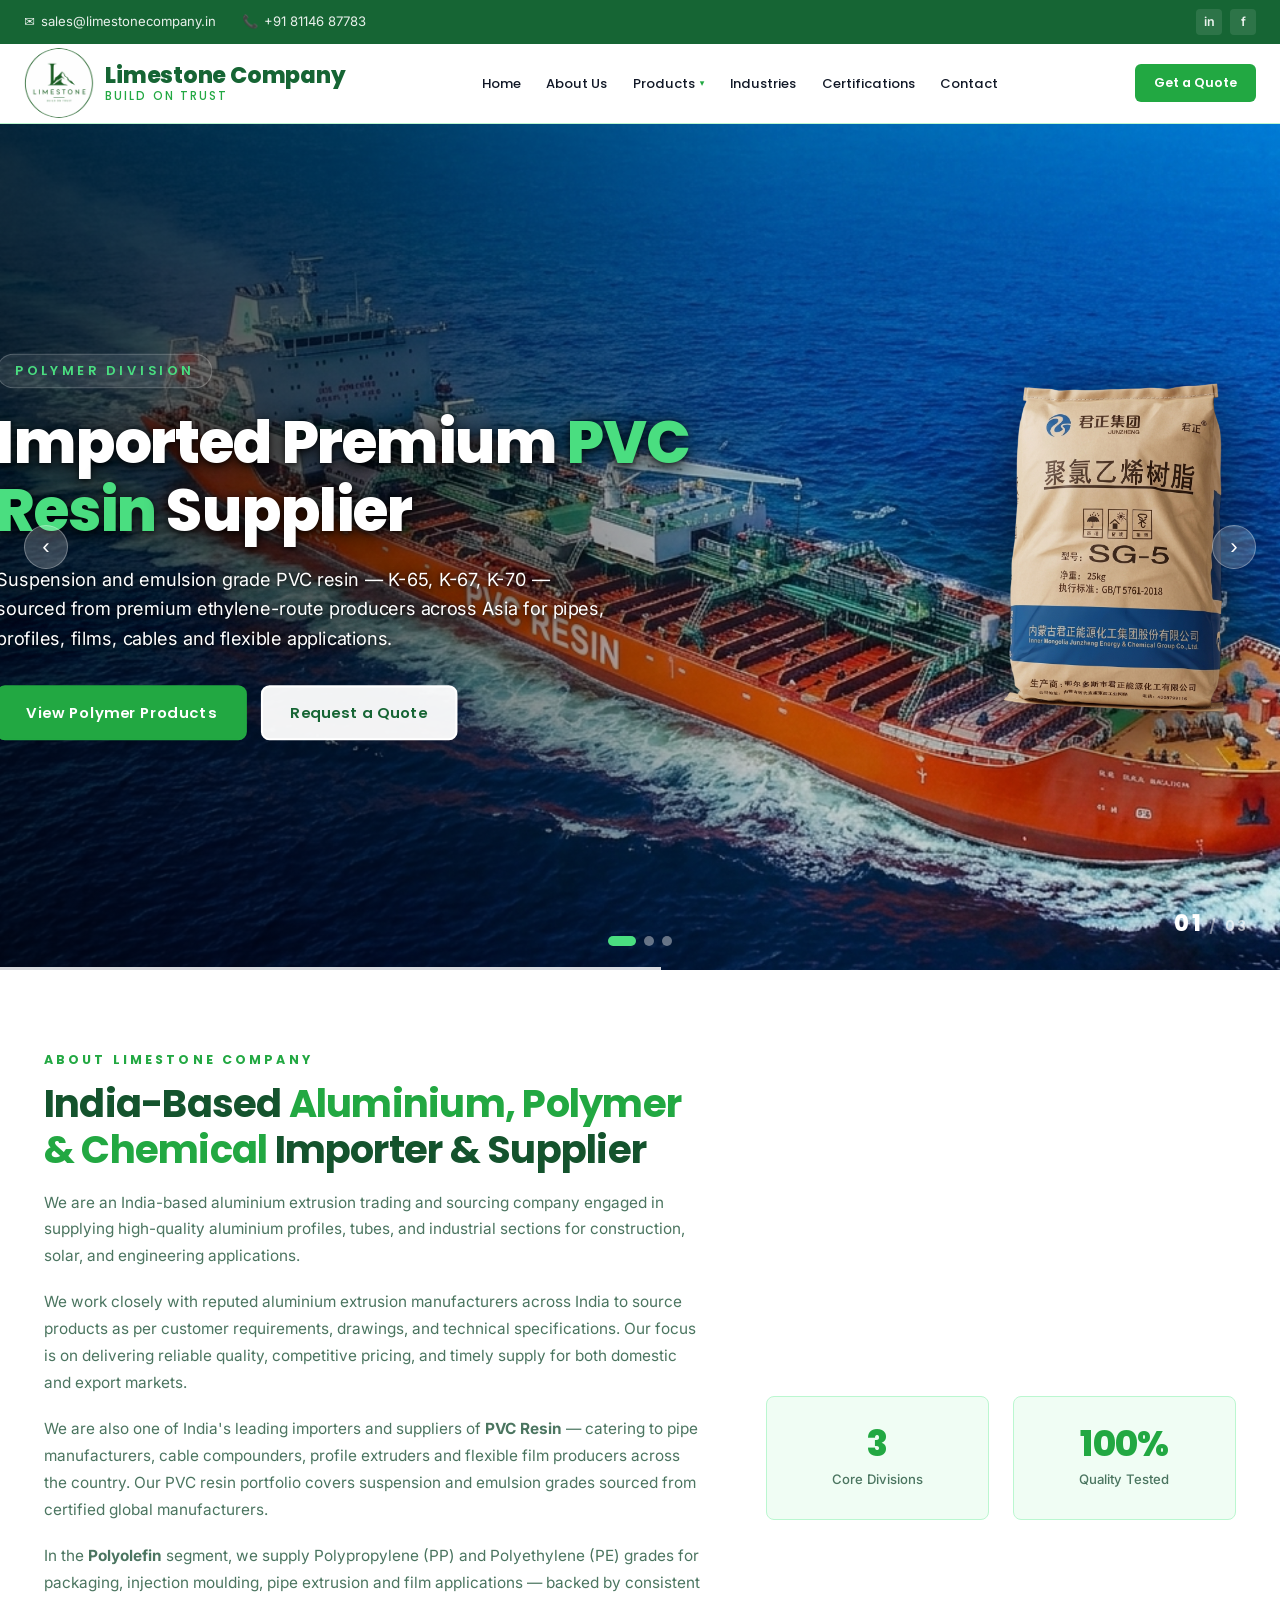
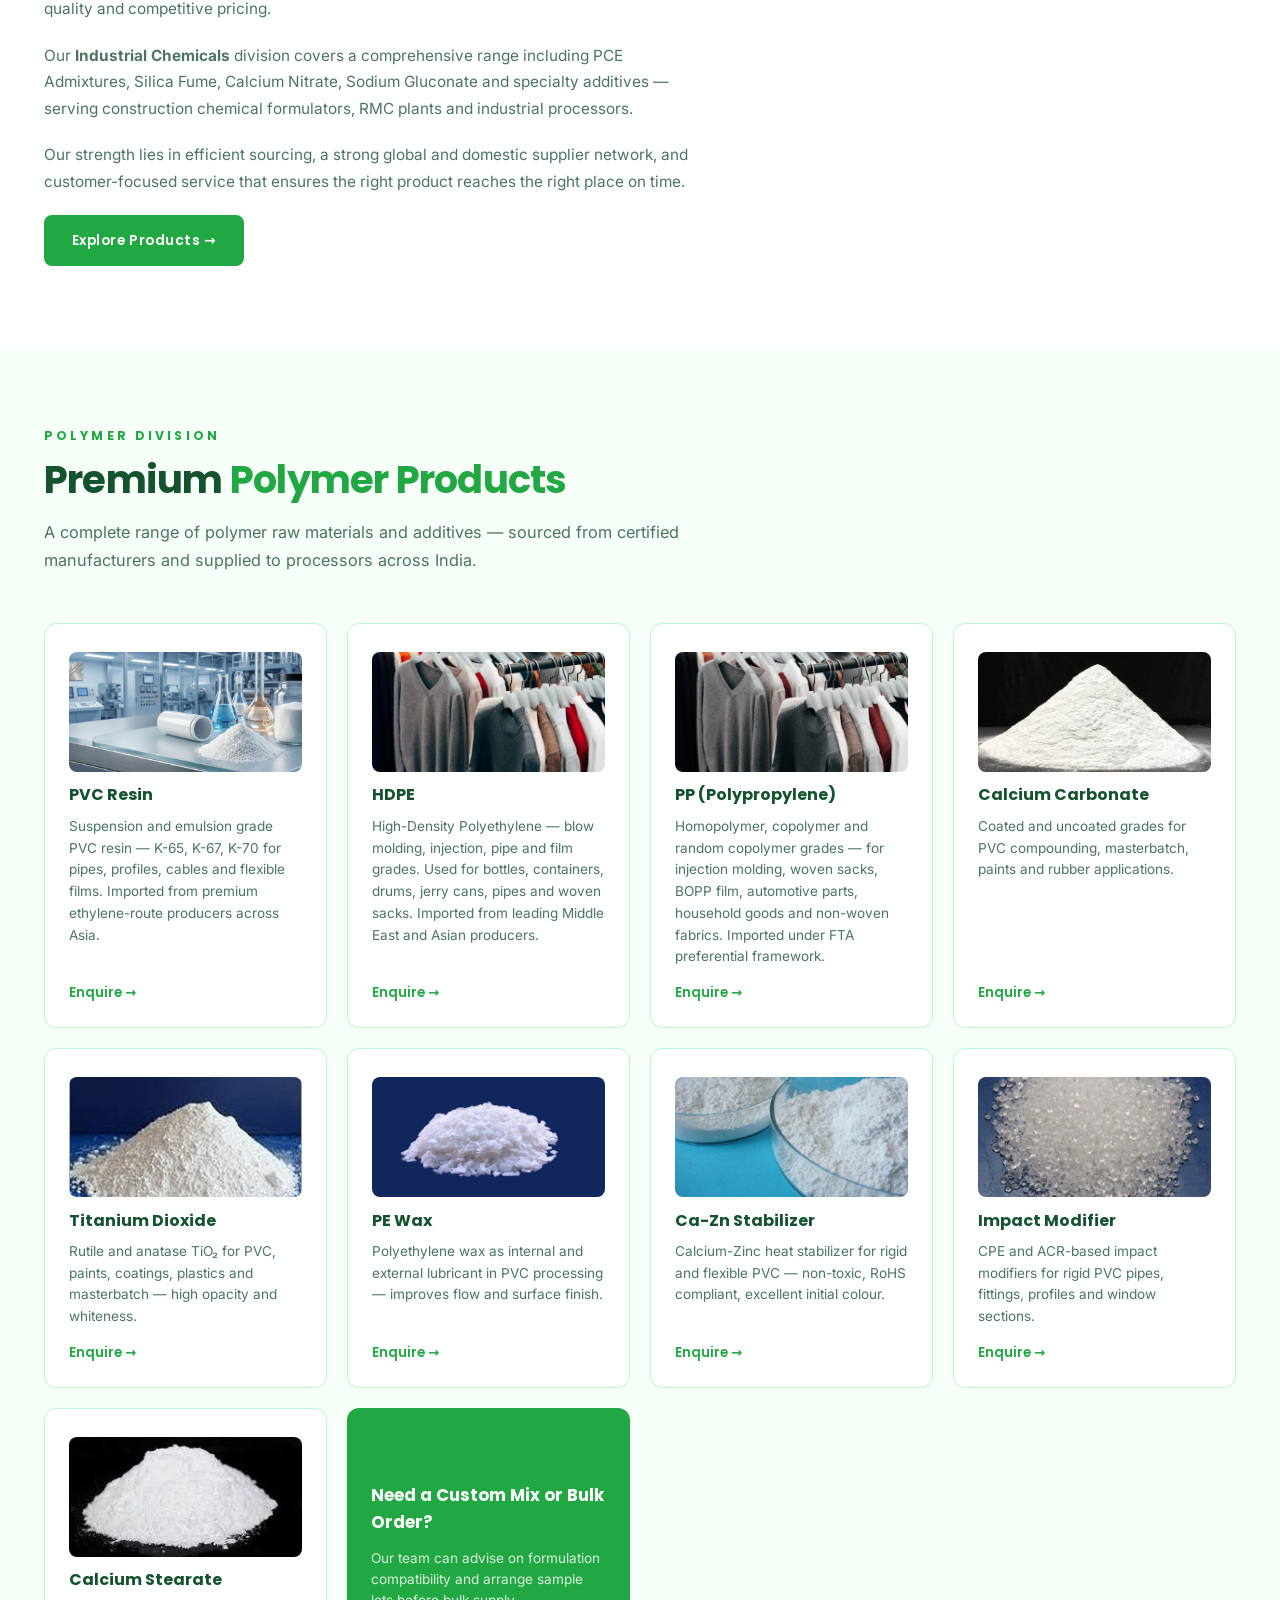
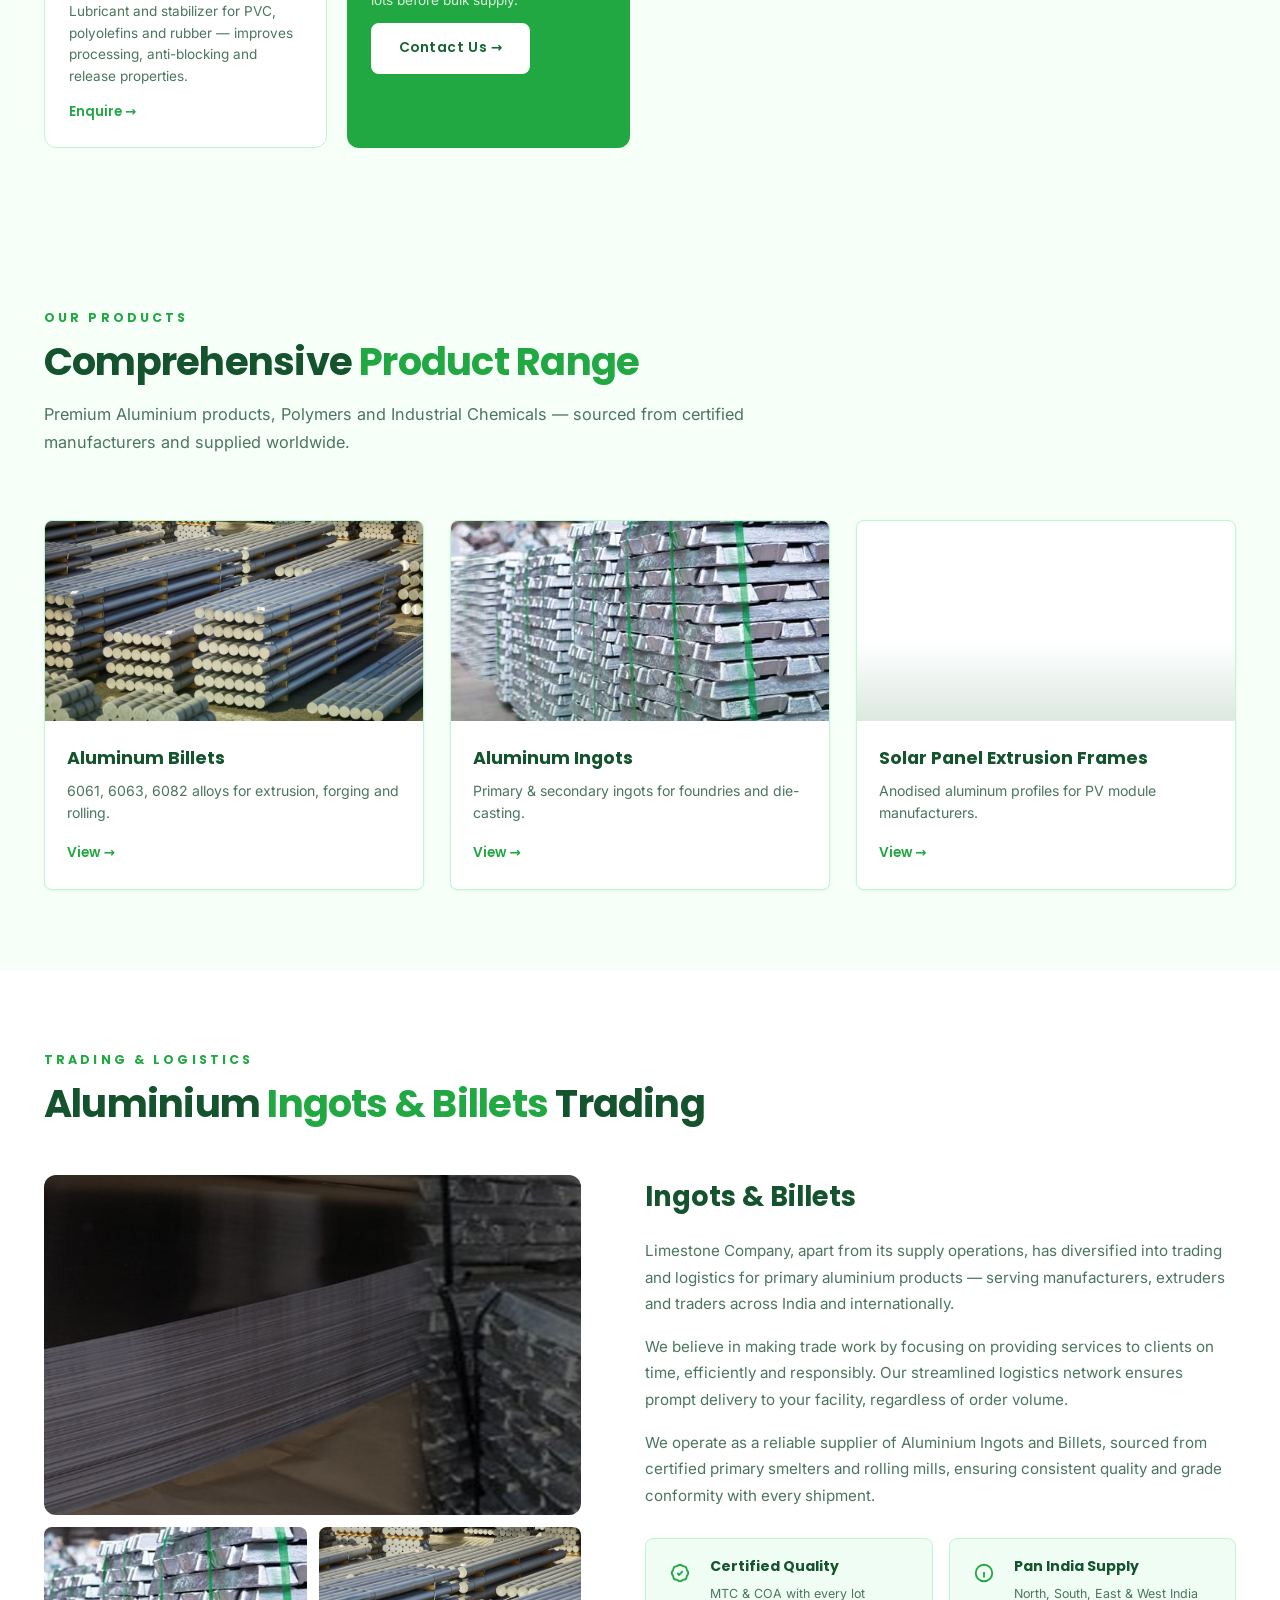
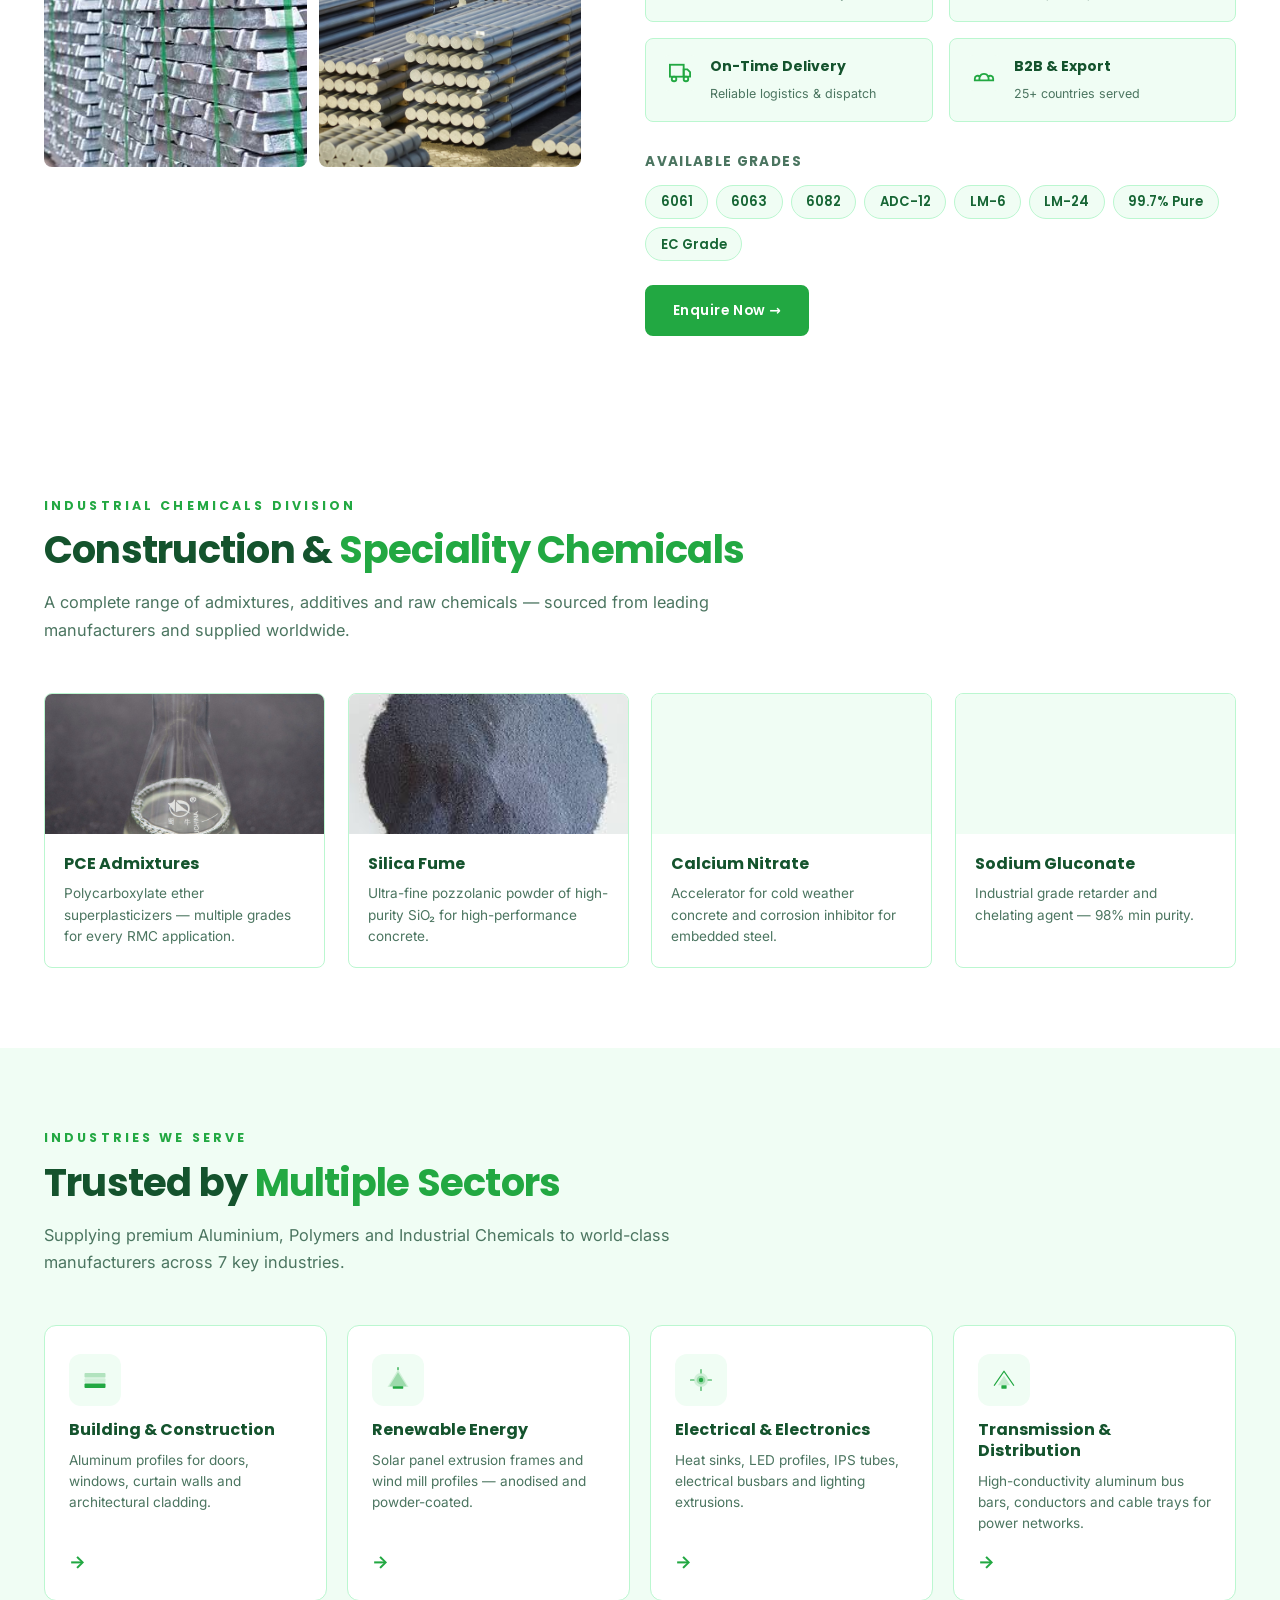
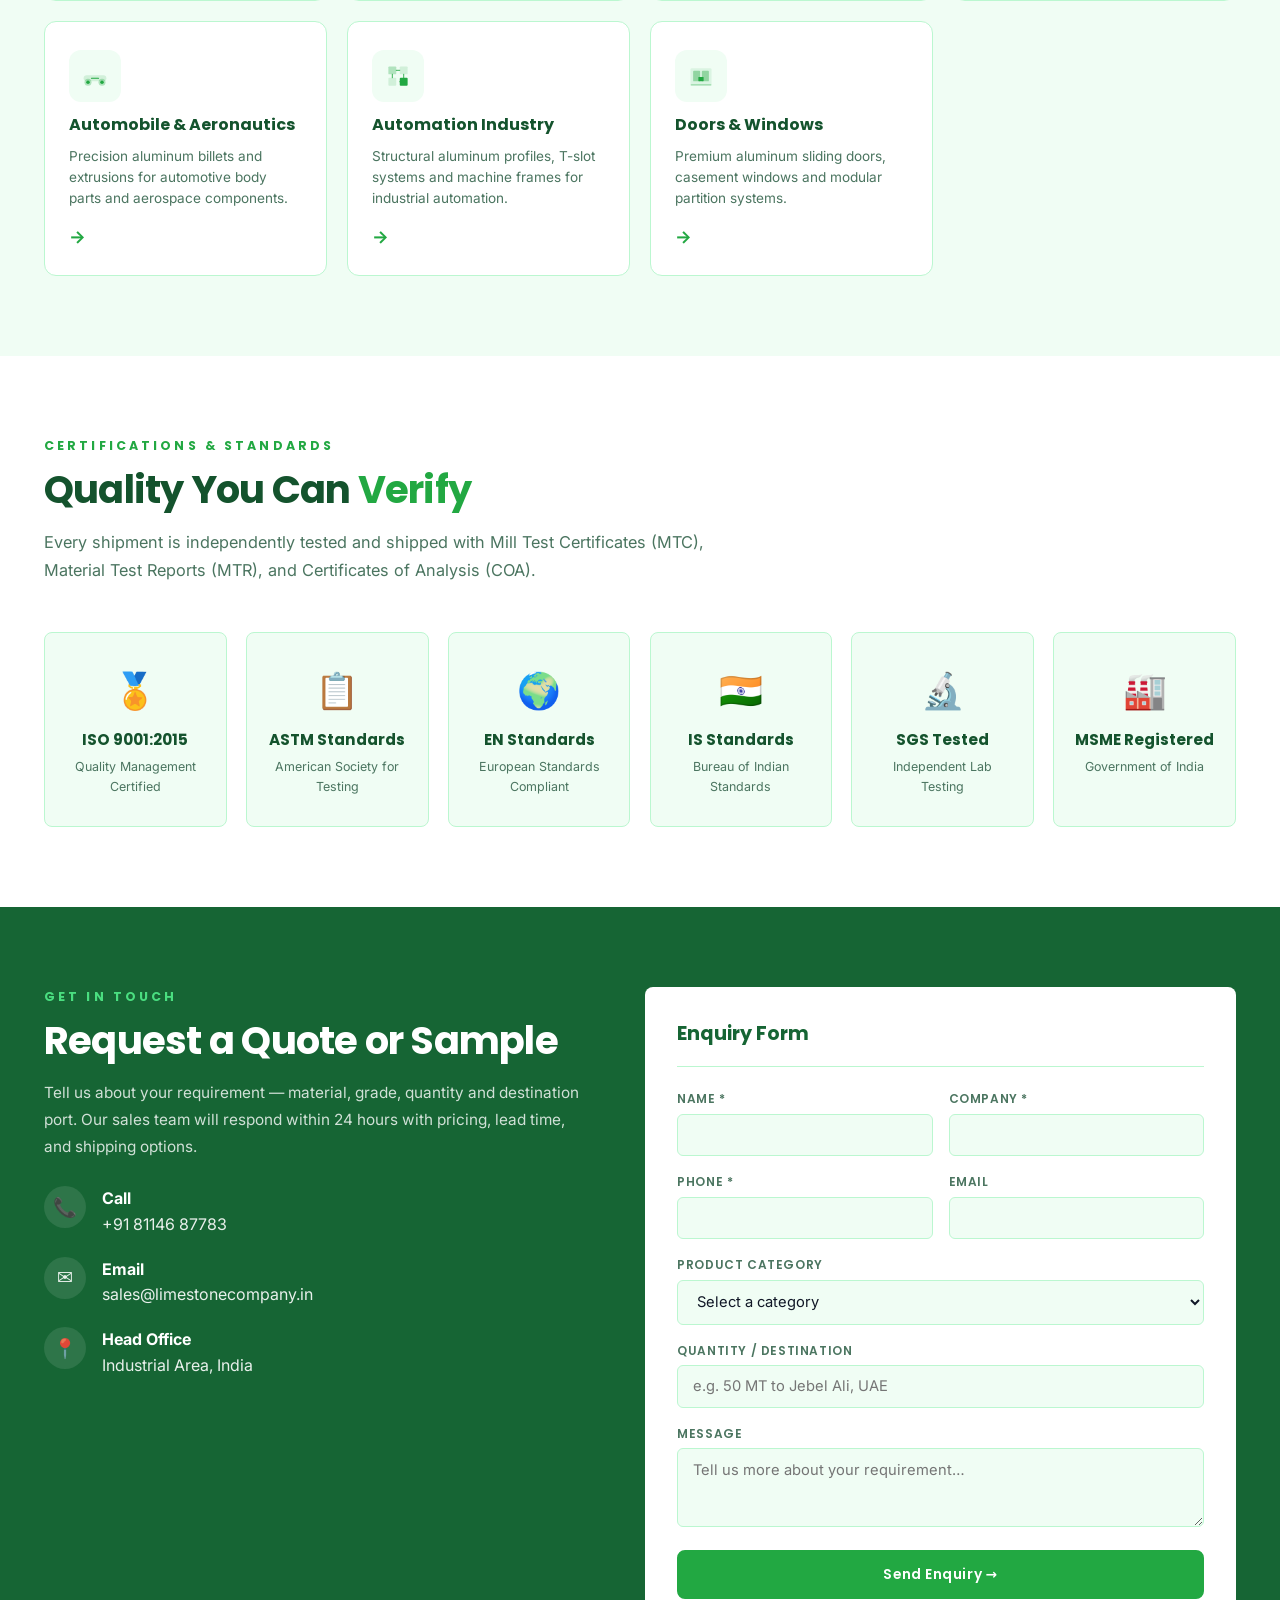
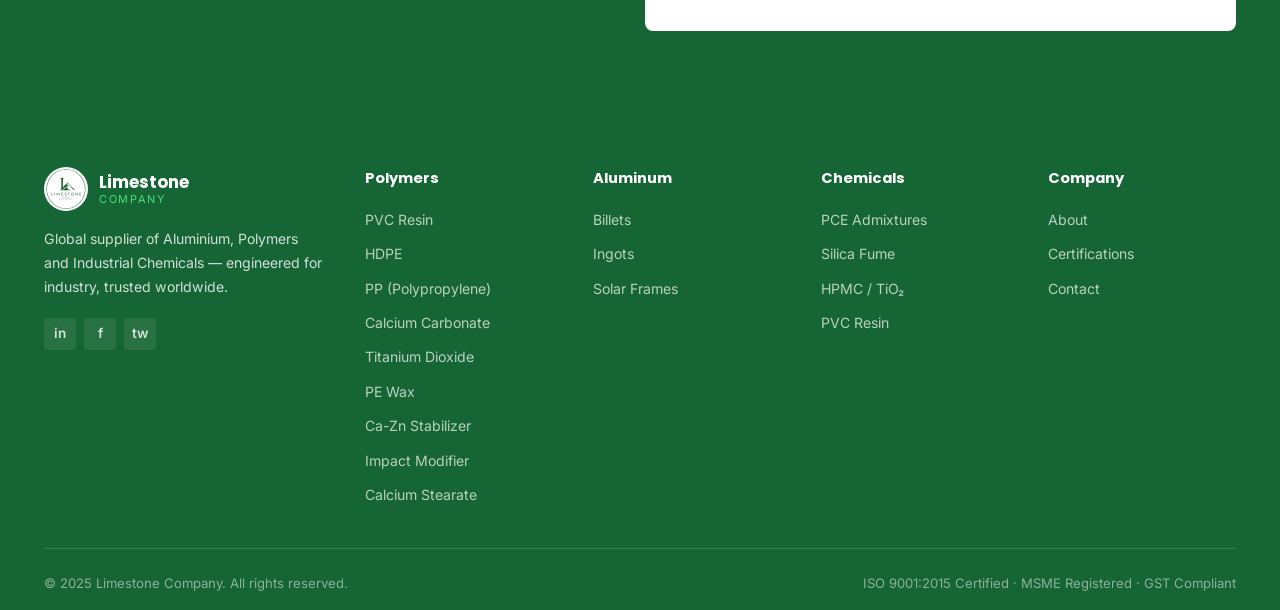
==== commit a9dac377: "Remove LDPE and PET Resin from polymer section, nav, mobile menu, contact form, and footer" ====
--- a/index.html
+++ b/index.html
@@ -126,8 +126,6 @@
               <ul>
                 <li><a href="#polymers">PVC Resin</a></li>
                 <li><a href="#polymers">HDPE</a></li>
-                <li><a href="#polymers">LDPE</a></li>
-                <li><a href="#polymers">PET Resin</a></li>
                 <li><a href="#polymers">PP (Polypropylene)</a></li>
                 <li><a href="#polymers">Calcium Carbonate</a></li>
                 <li><a href="#polymers">Titanium Dioxide</a></li>
@@ -177,8 +175,6 @@
       <div class="mob-group-title">Products</div>
       <a href="#polymers" class="mob-sublink">PVC Resin</a>
       <a href="#polymers" class="mob-sublink">HDPE</a>
-      <a href="#polymers" class="mob-sublink">LDPE</a>
-      <a href="#polymers" class="mob-sublink">PET Resin</a>
       <a href="#polymers" class="mob-sublink">PP (Polypropylene)</a>
       <a href="#polymers" class="mob-sublink">Calcium Carbonate</a>
       <a href="#polymers" class="mob-sublink">Titanium Dioxide</a>
@@ -301,20 +297,6 @@
           <div class="poly-card-img" style="background-image:url('./cat-img/powder-a.jpg')"></div>
           <h4>HDPE</h4>
           <p>High-Density Polyethylene — blow molding, injection, pipe and film grades. Used for bottles, containers, drums, jerry cans, pipes and woven sacks. Imported from leading Middle East and Asian producers.</p>
-          <a href="#contact" class="poly-link">Enquire →</a>
-        </div>
-
-        <div class="poly-card">
-          <div class="poly-card-img" style="background-image:url('./cat-img/powder-b.jpg')"></div>
-          <h4>LDPE</h4>
-          <p>Low-Density Polyethylene — film, lamination and extrusion grades for shrink films, agricultural film, milk pouches, cable insulation and coating applications. Globally sourced for consistent quality.</p>
-          <a href="#contact" class="poly-link">Enquire →</a>
-        </div>
-
-        <div class="poly-card">
-          <div class="poly-card-img" style="background-image:url('./cat-img/powder-d.jpg')"></div>
-          <h4>PET Resin</h4>
-          <p>Polyethylene Terephthalate — bottle grade, food-grade and fiber grade PET. For water and beverage bottles, edible oil packaging, food containers and textile fibers. Premium IV grades available.</p>
           <a href="#contact" class="poly-link">Enquire →</a>
         </div>
 
@@ -662,8 +644,6 @@
               <optgroup label="Polymer Division">
                 <option>PVC Resin</option>
                 <option>HDPE</option>
-                <option>LDPE</option>
-                <option>PET Resin</option>
                 <option>PP (Polypropylene)</option>
                 <option>Calcium Carbonate</option>
                 <option>Titanium Dioxide</option>
@@ -719,8 +699,6 @@
           <ul>
             <li><a href="#polymers">PVC Resin</a></li>
             <li><a href="#polymers">HDPE</a></li>
-            <li><a href="#polymers">LDPE</a></li>
-            <li><a href="#polymers">PET Resin</a></li>
             <li><a href="#polymers">PP (Polypropylene)</a></li>
             <li><a href="#polymers">Calcium Carbonate</a></li>
             <li><a href="#polymers">Titanium Dioxide</a></li>
--- a/style.css
+++ b/style.css
@@ -601,9 +601,10 @@
   .mob-call-btn { display: none; }
   .btn-quote { display: none; }
 
-  /* Topbar — push phone number to the right corner, hide email */
-  .topbar-contact { margin-left: auto; gap: 0; }
-  .topbar-contact a:first-child { display: none; }
+  /* Topbar — email on left, phone on right (top corner above menu) */
+  .topbar-inner { flex-wrap: nowrap; }
+  .topbar-contact { flex: 1; justify-content: space-between; gap: 0.5rem; }
+  .topbar-contact a { font-size: 0.74rem; }
   .topbar-contact a:last-child { font-weight: 600; }
 
   .about-grid { grid-template-columns: 1fr; gap: 2rem; }
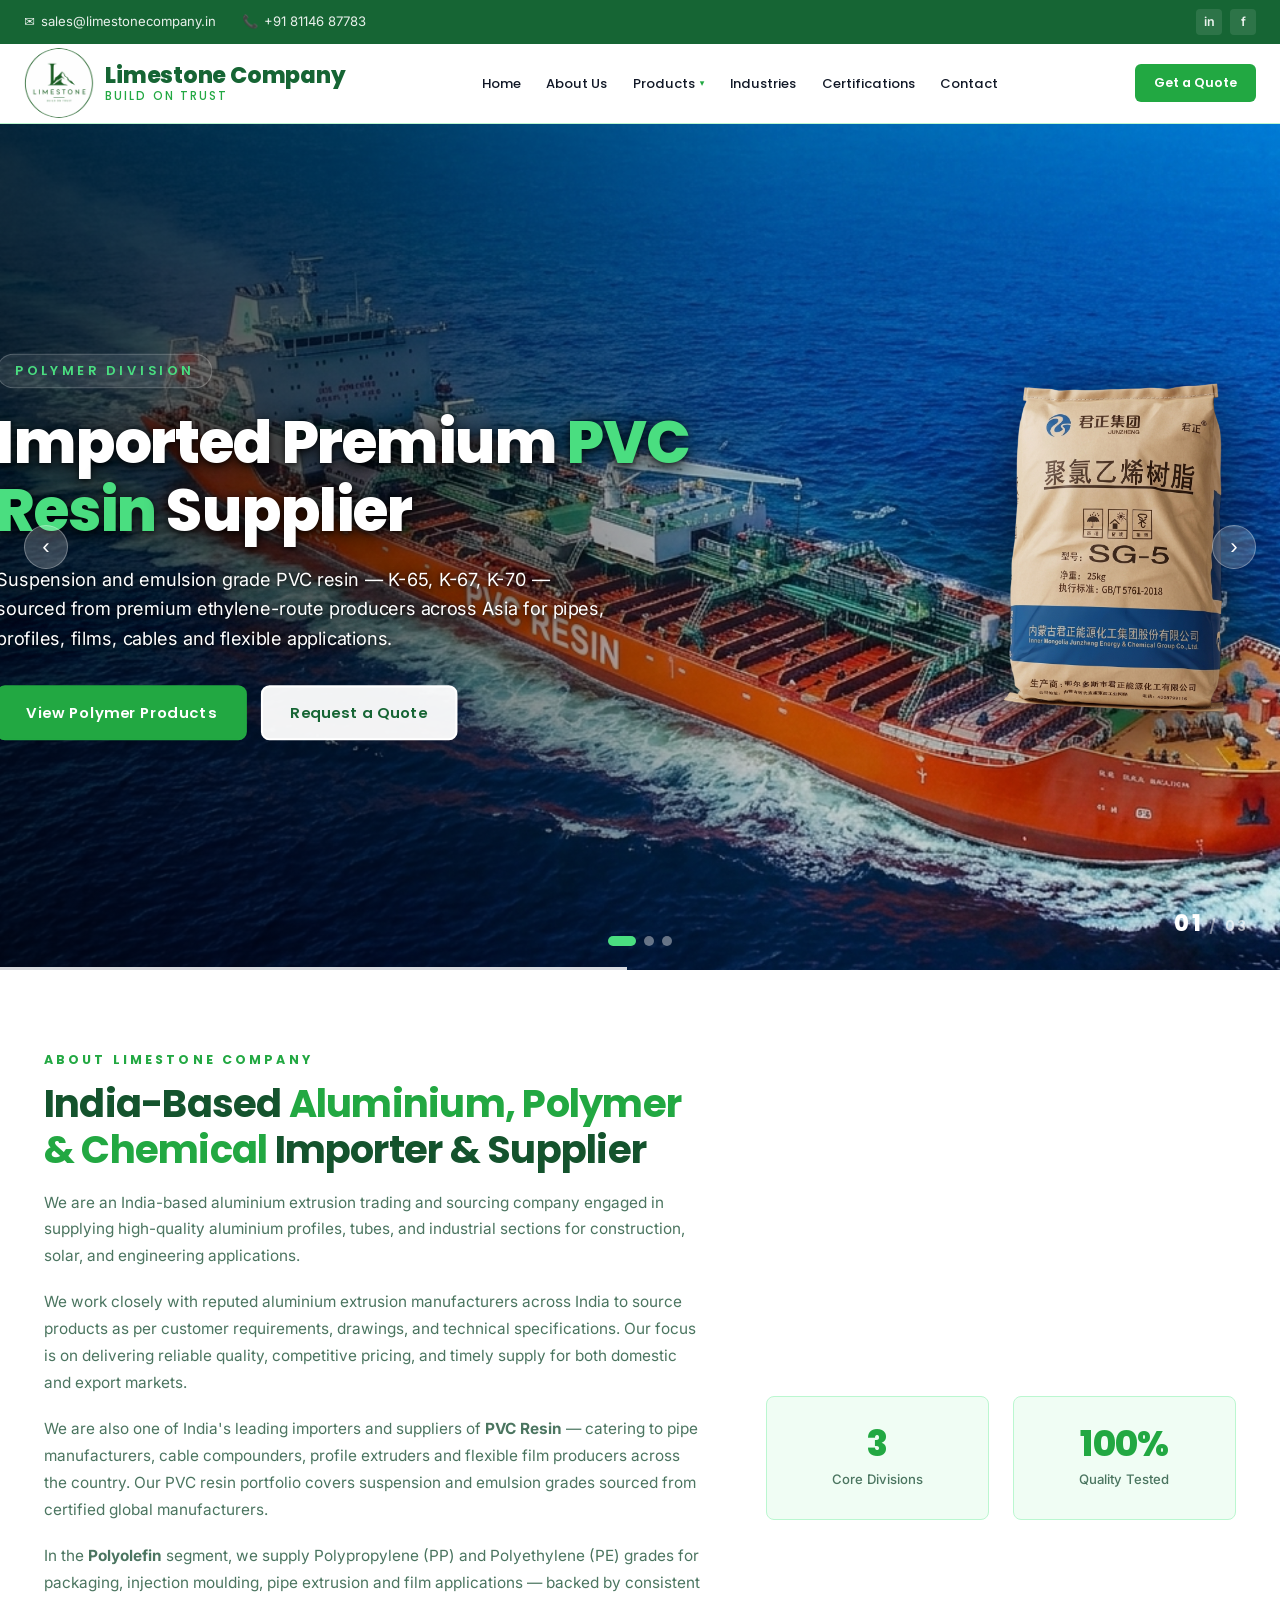
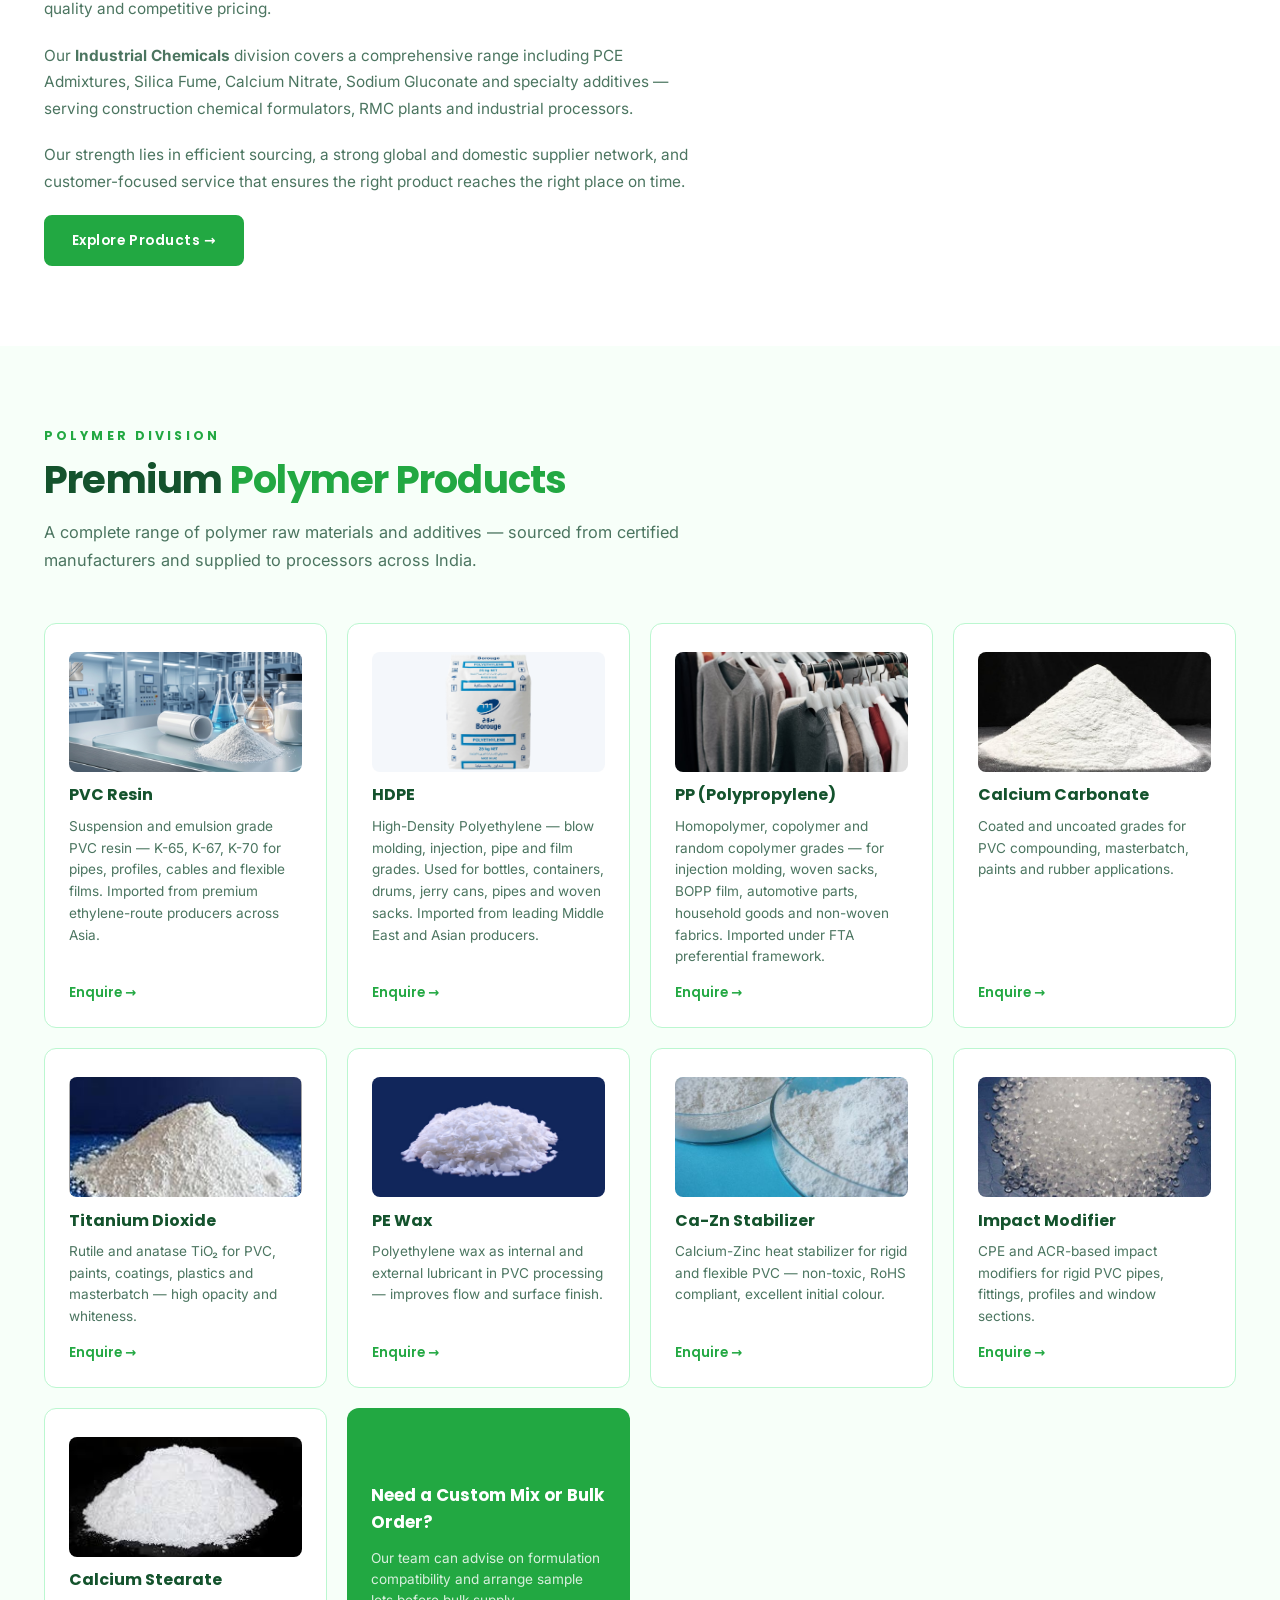
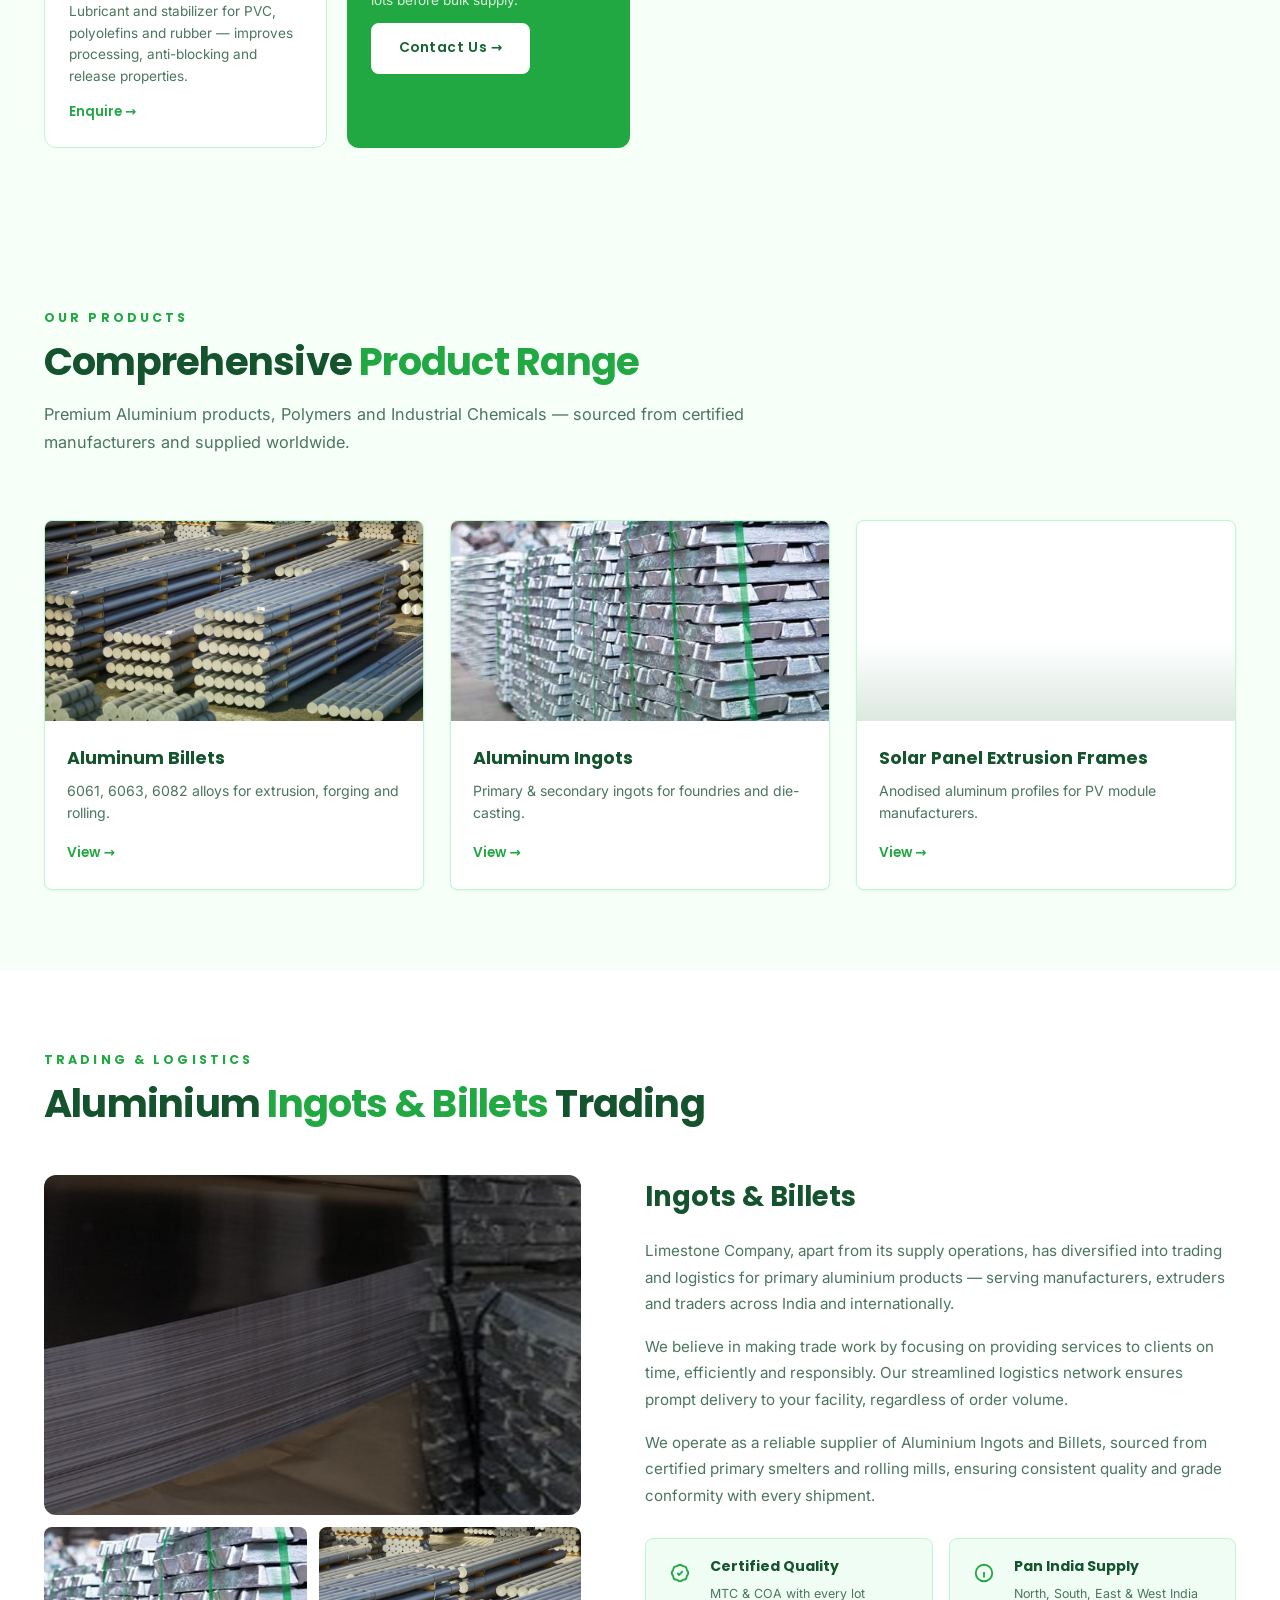
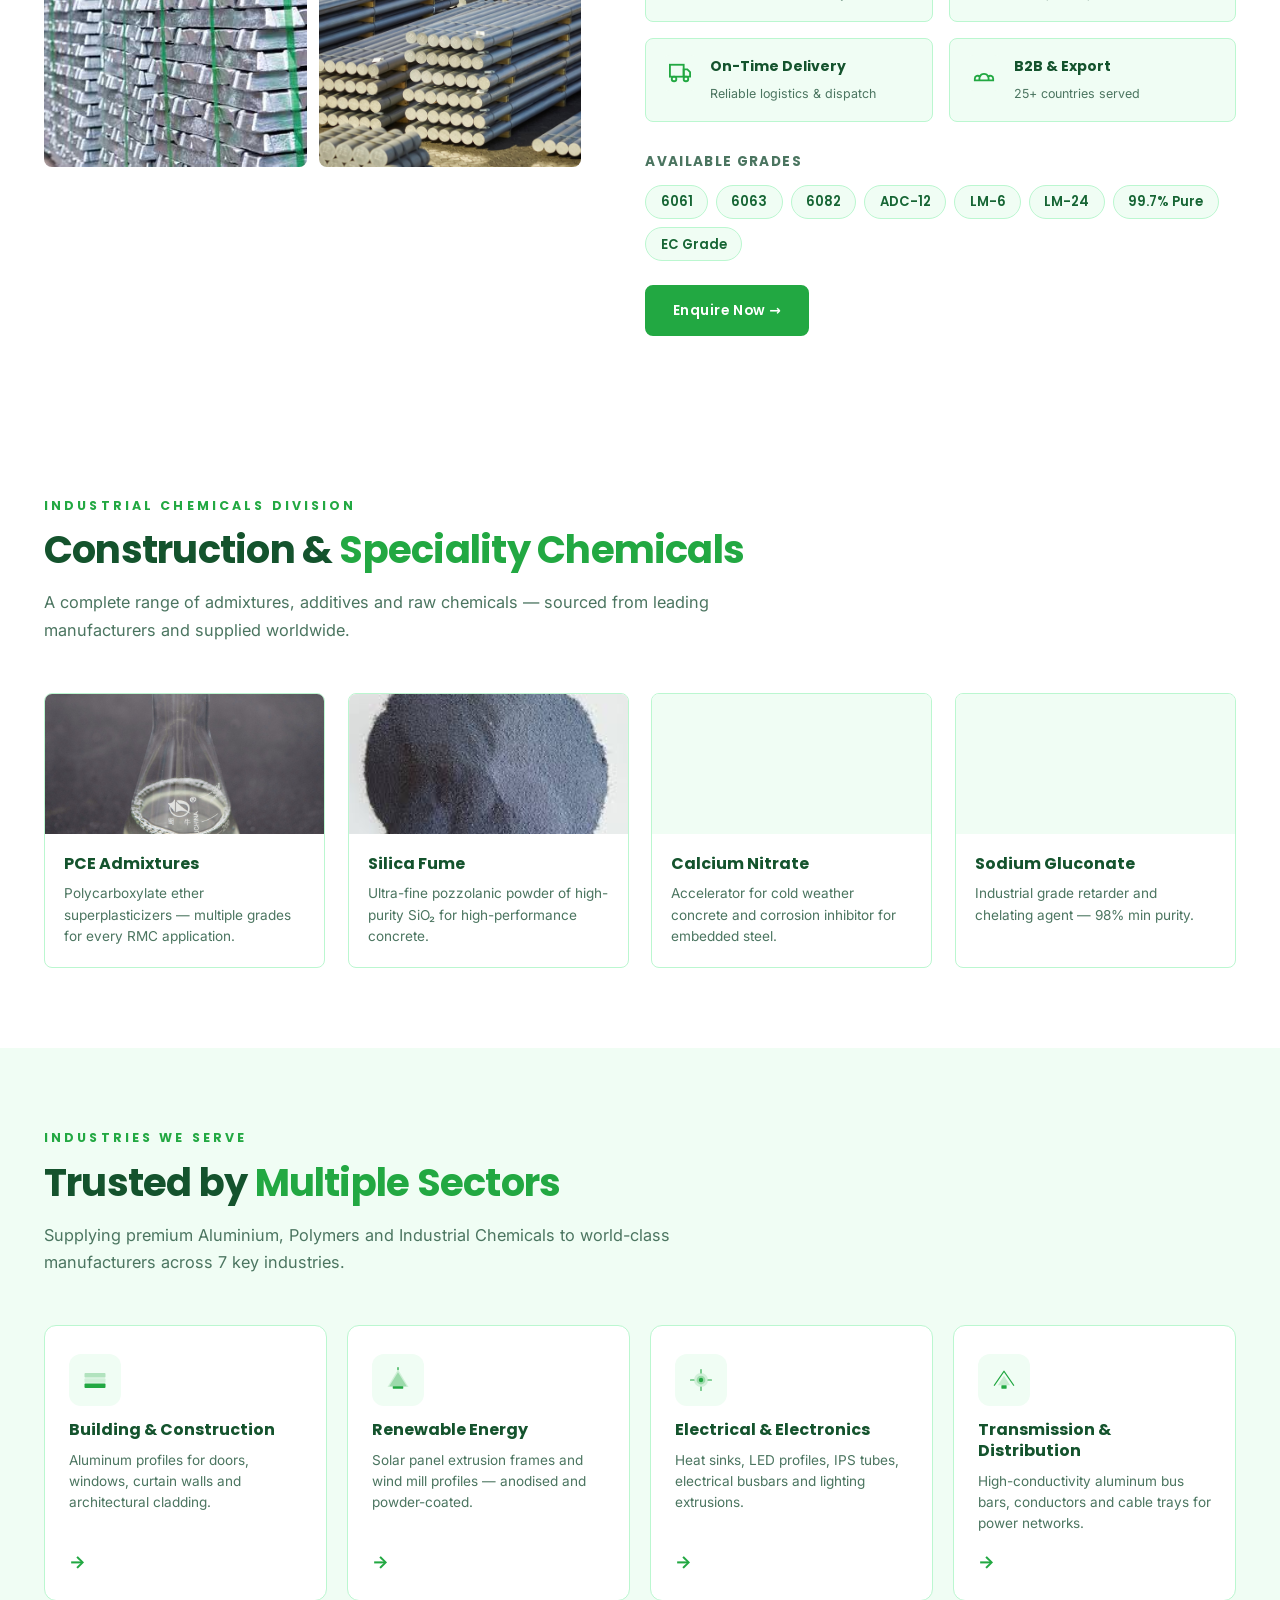
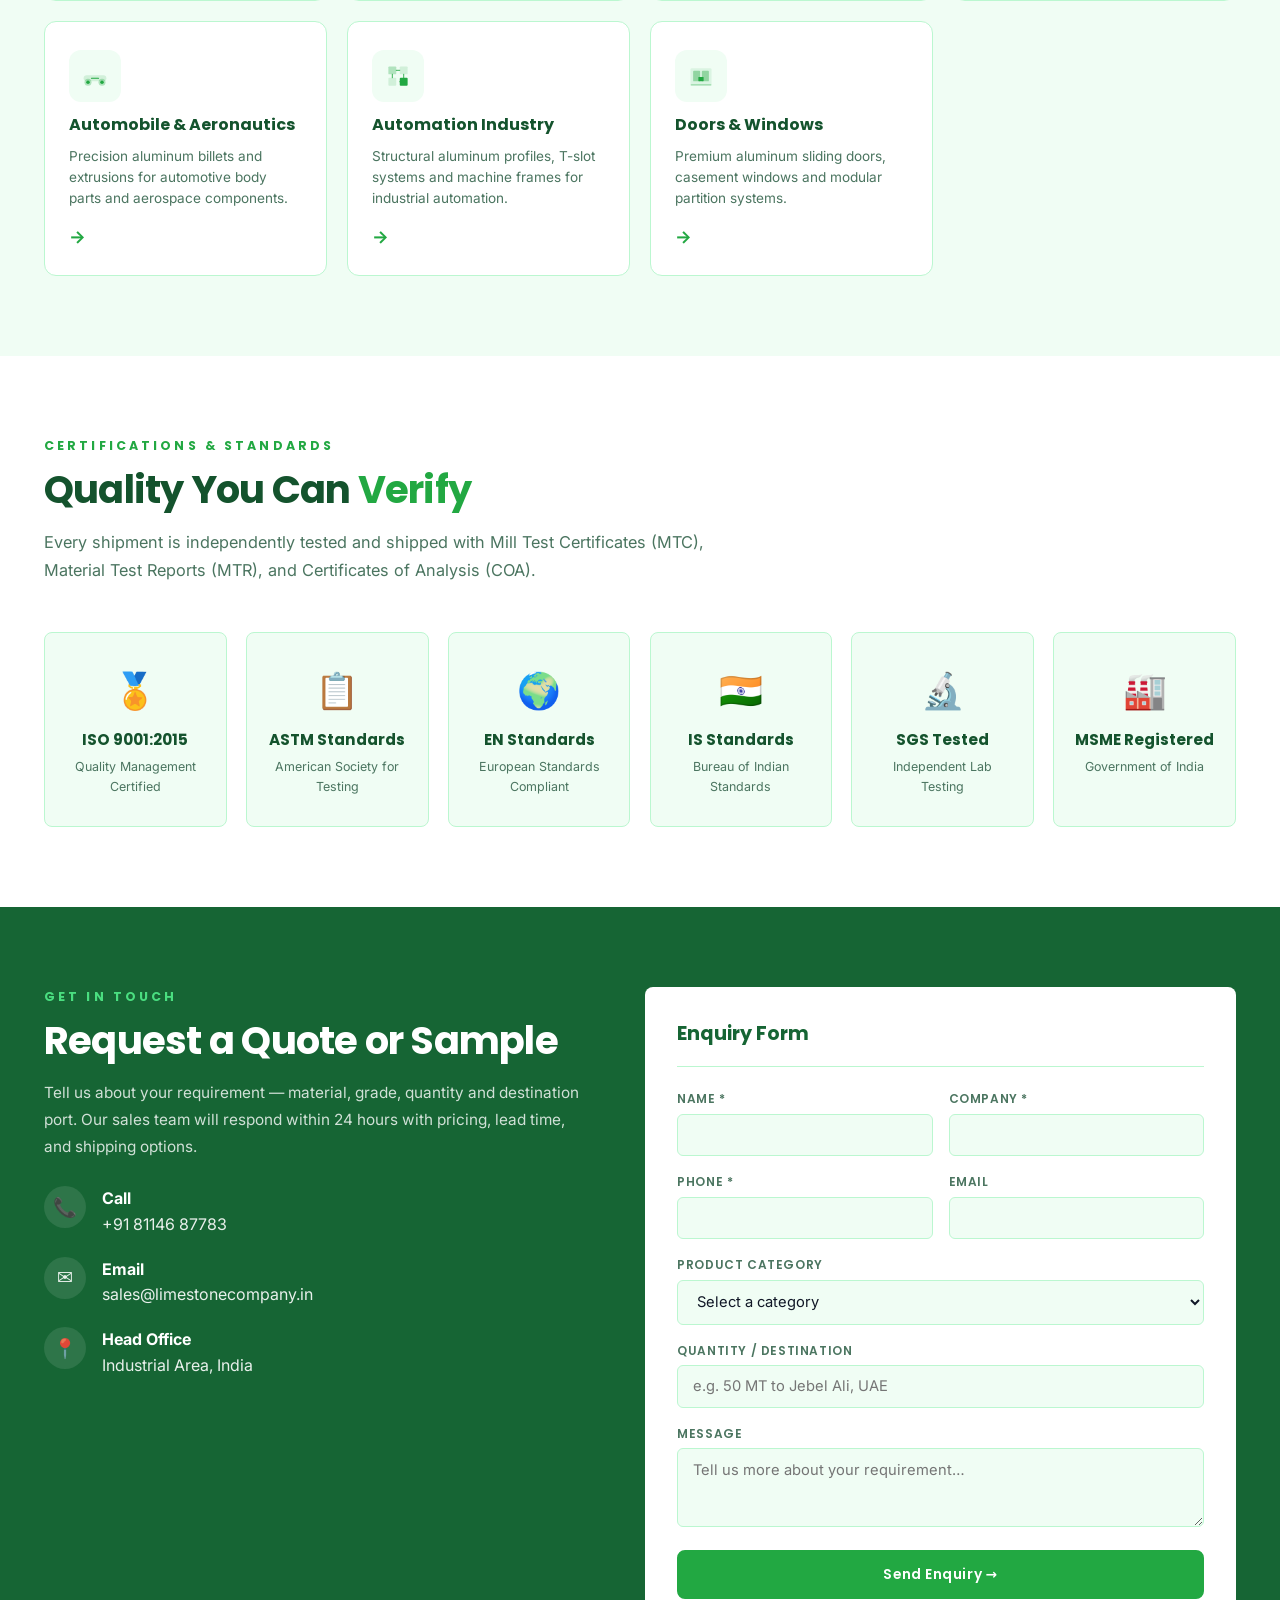
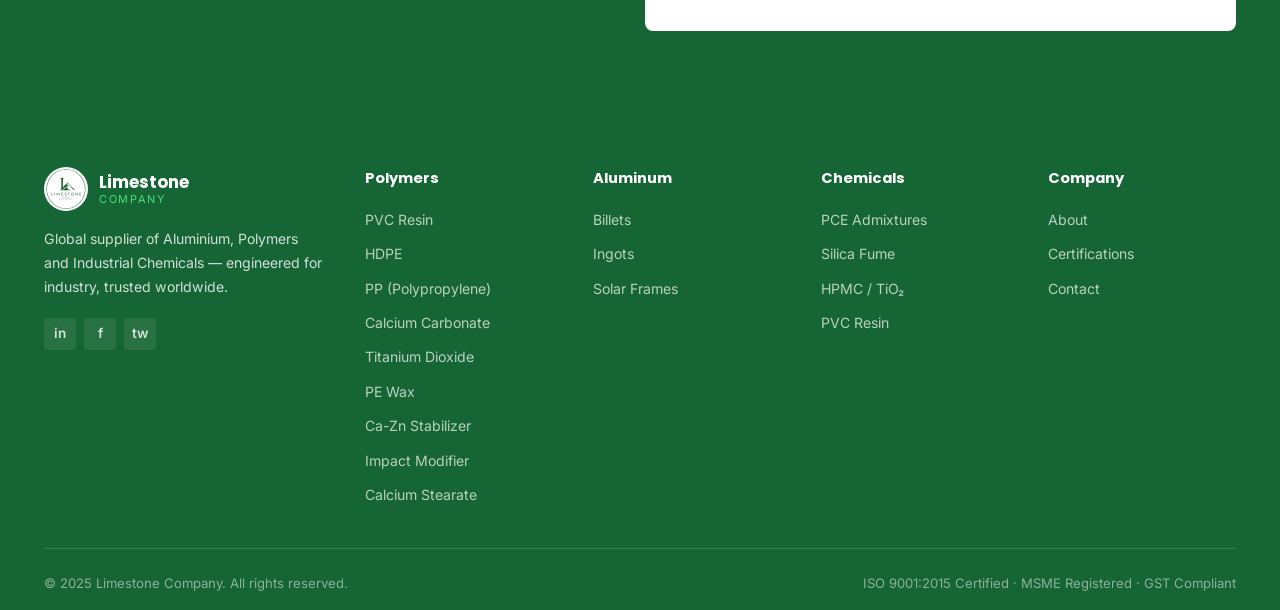
==== commit d616ebbc: "HDPE polymer card: use HDPE.png package image (contained with light bg) instead of generic powder im" ====
--- a/index.html
+++ b/index.html
@@ -294,7 +294,7 @@
         </div>
 
         <div class="poly-card">
-          <div class="poly-card-img" style="background-image:url('./cat-img/powder-a.jpg')"></div>
+          <div class="poly-card-img" style="background-image:url('./HDPE.png'); background-size:contain; background-repeat:no-repeat; background-color:#f4f7fb;"></div>
           <h4>HDPE</h4>
           <p>High-Density Polyethylene — blow molding, injection, pipe and film grades. Used for bottles, containers, drums, jerry cans, pipes and woven sacks. Imported from leading Middle East and Asian producers.</p>
           <a href="#contact" class="poly-link">Enquire →</a>
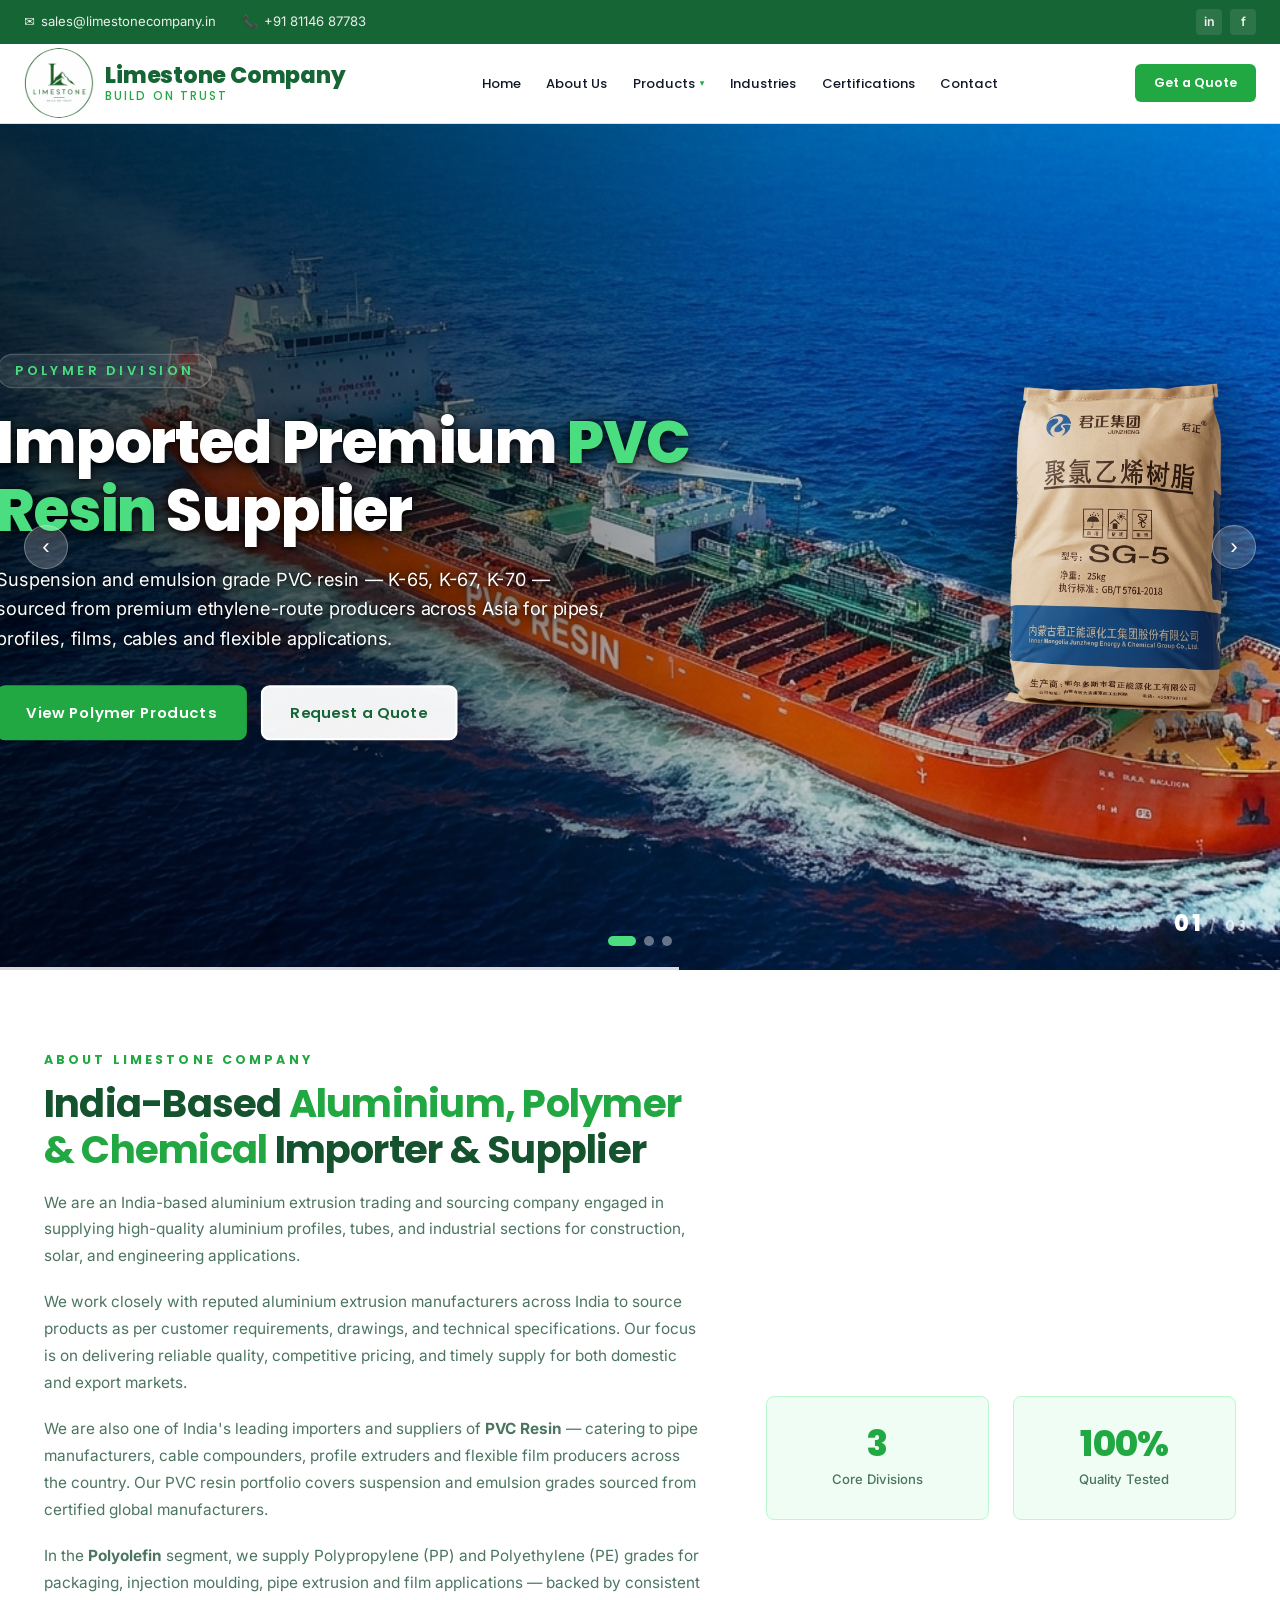
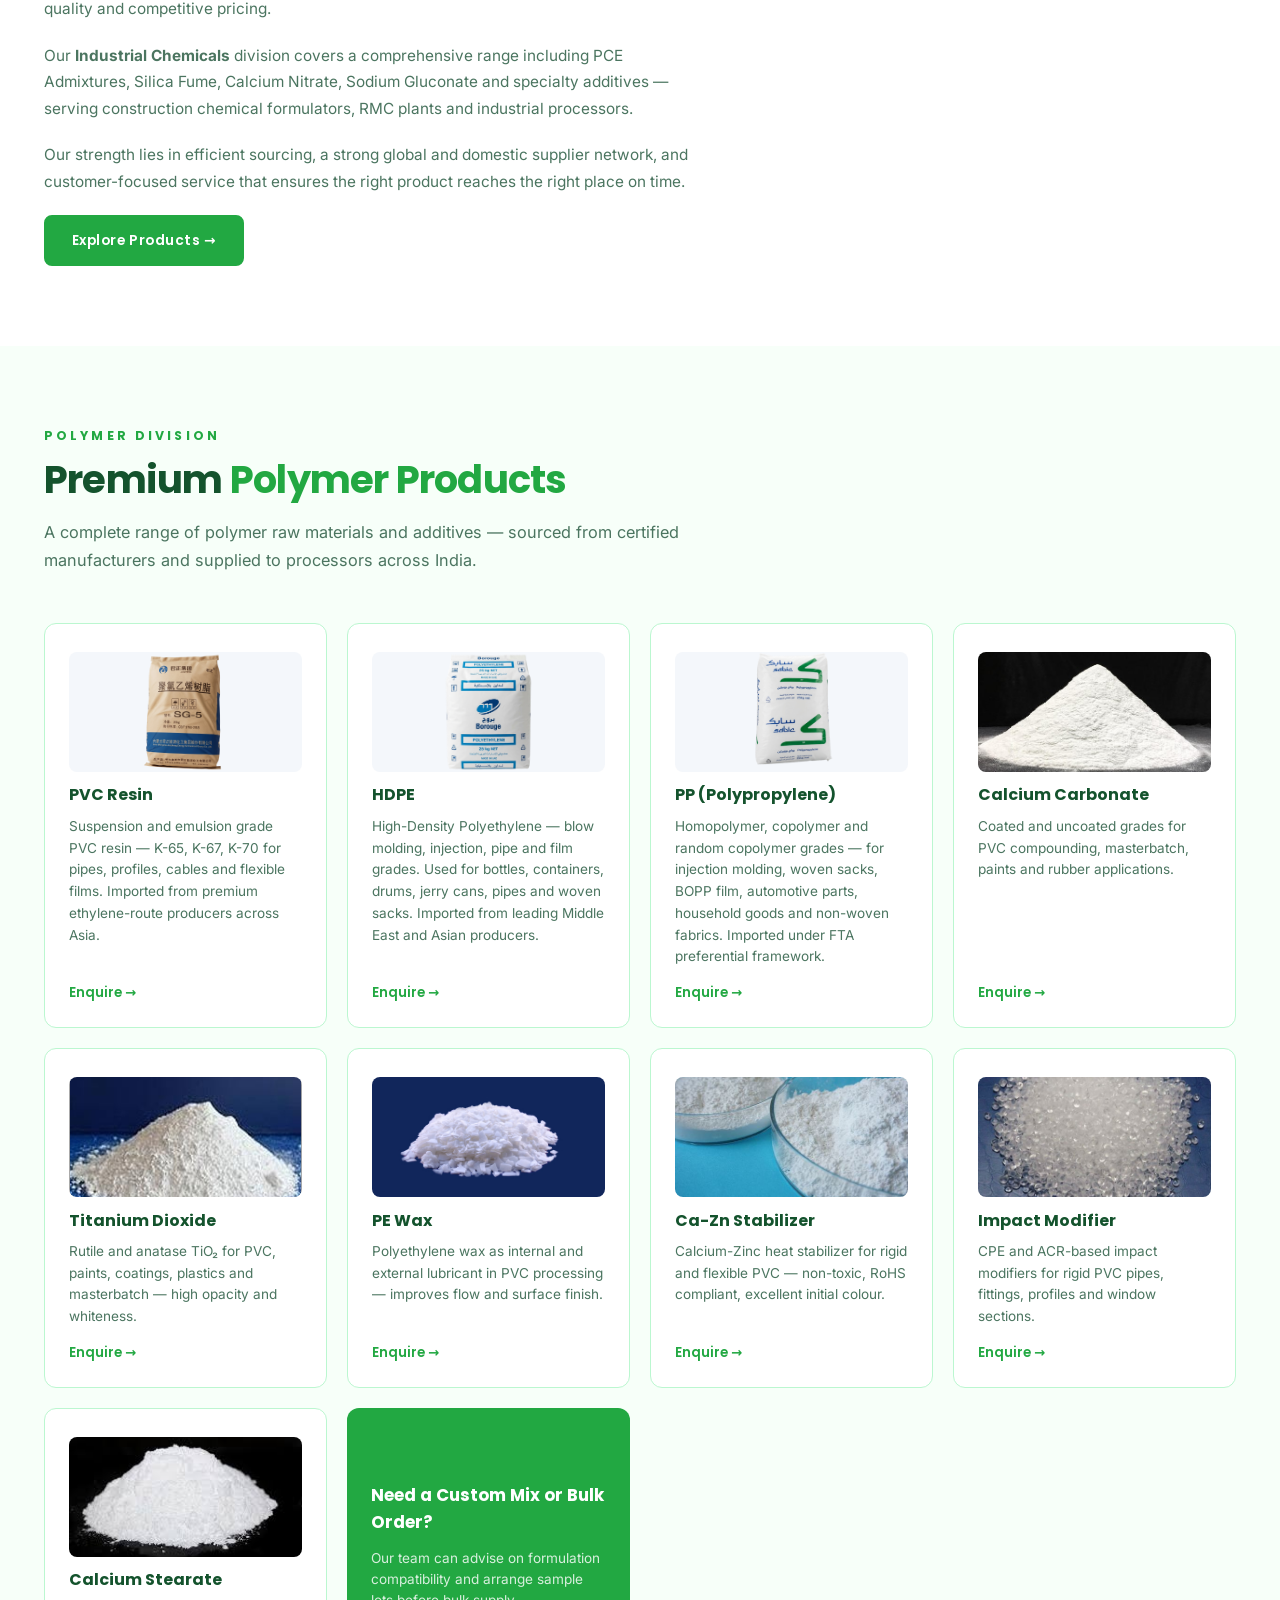
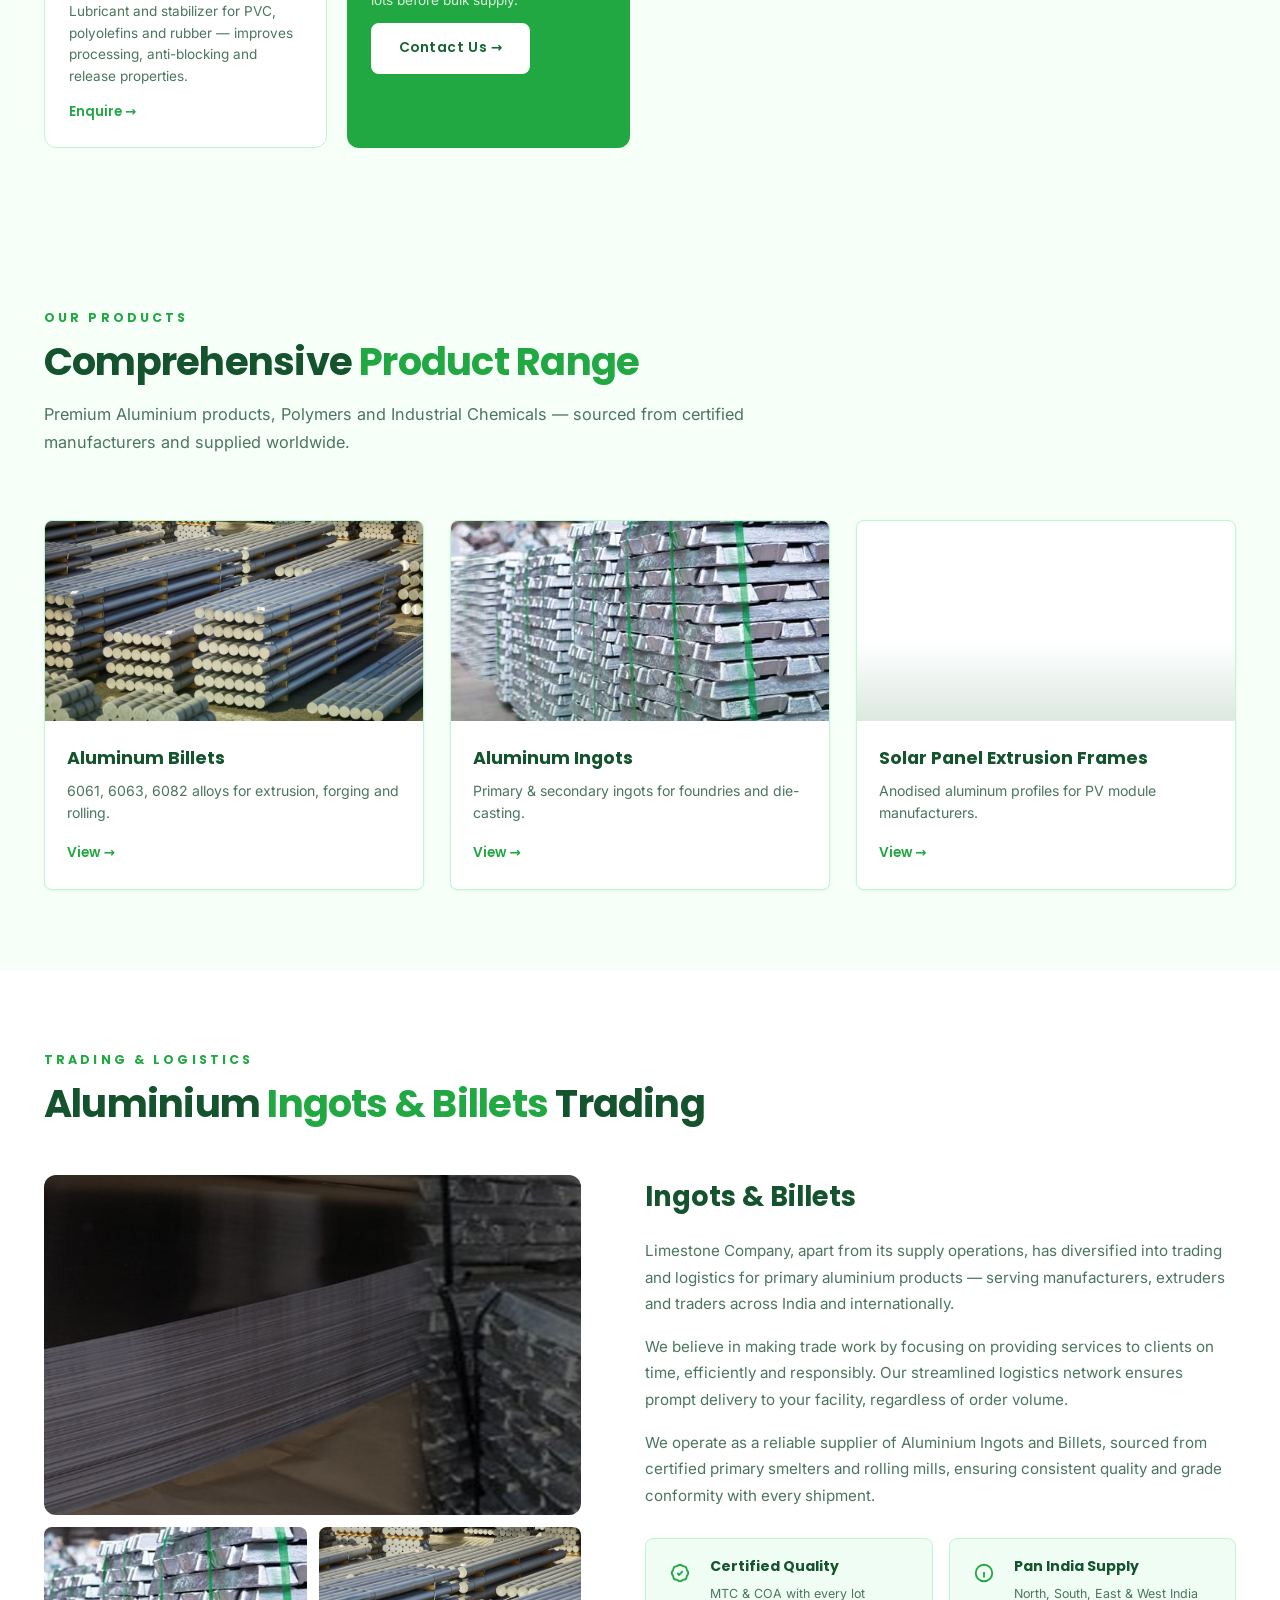
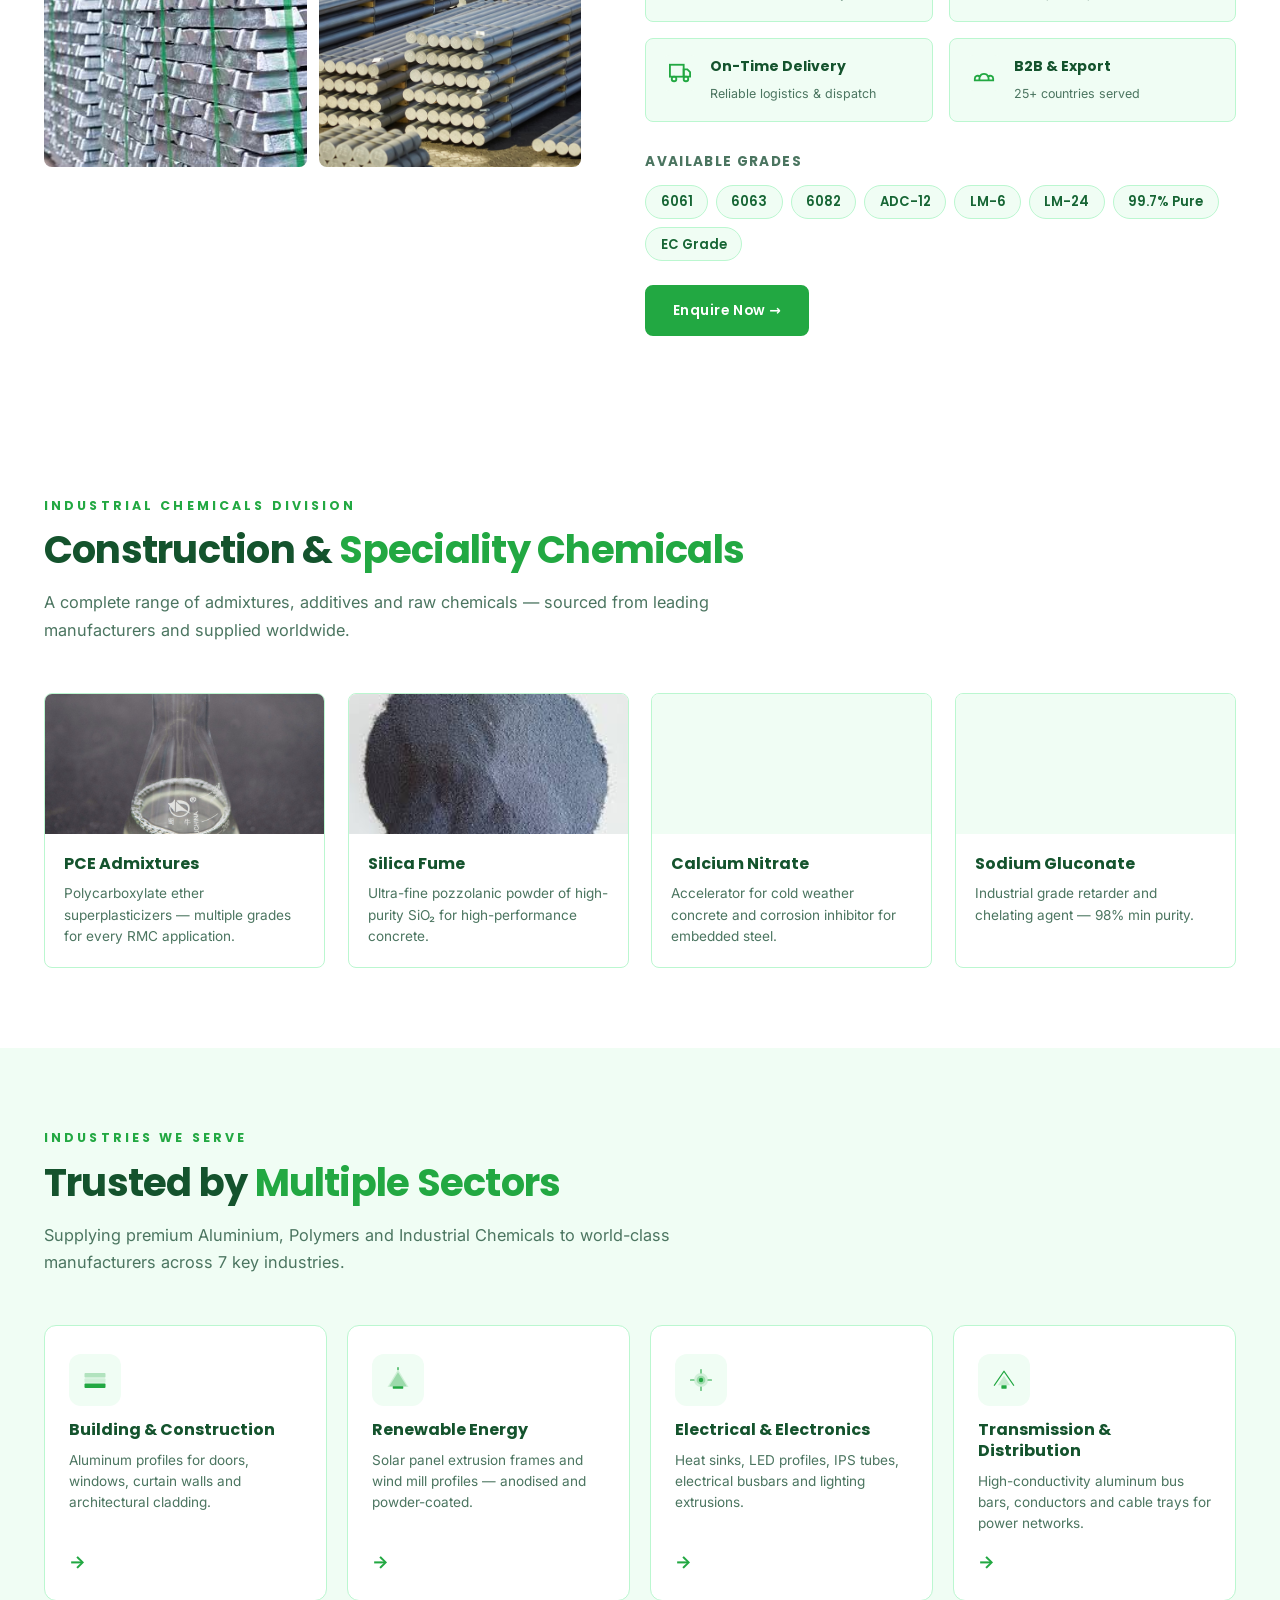
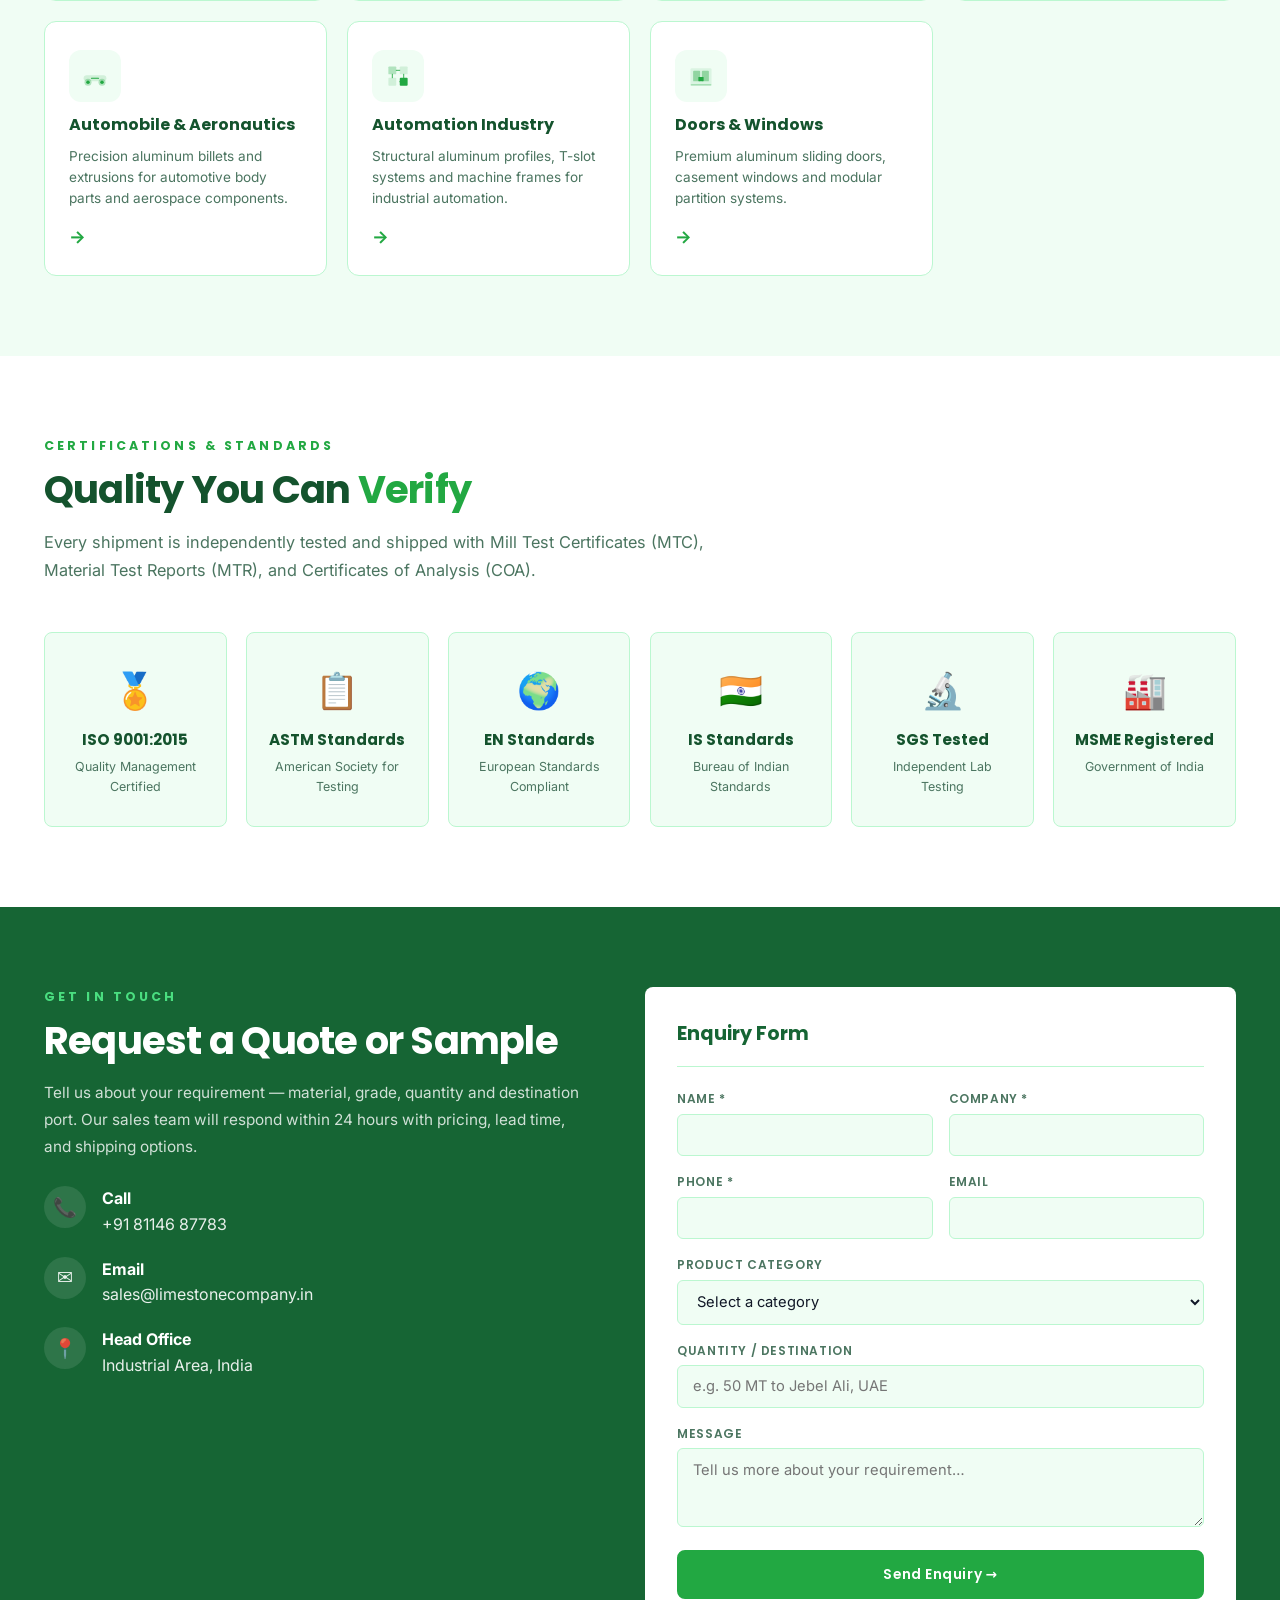
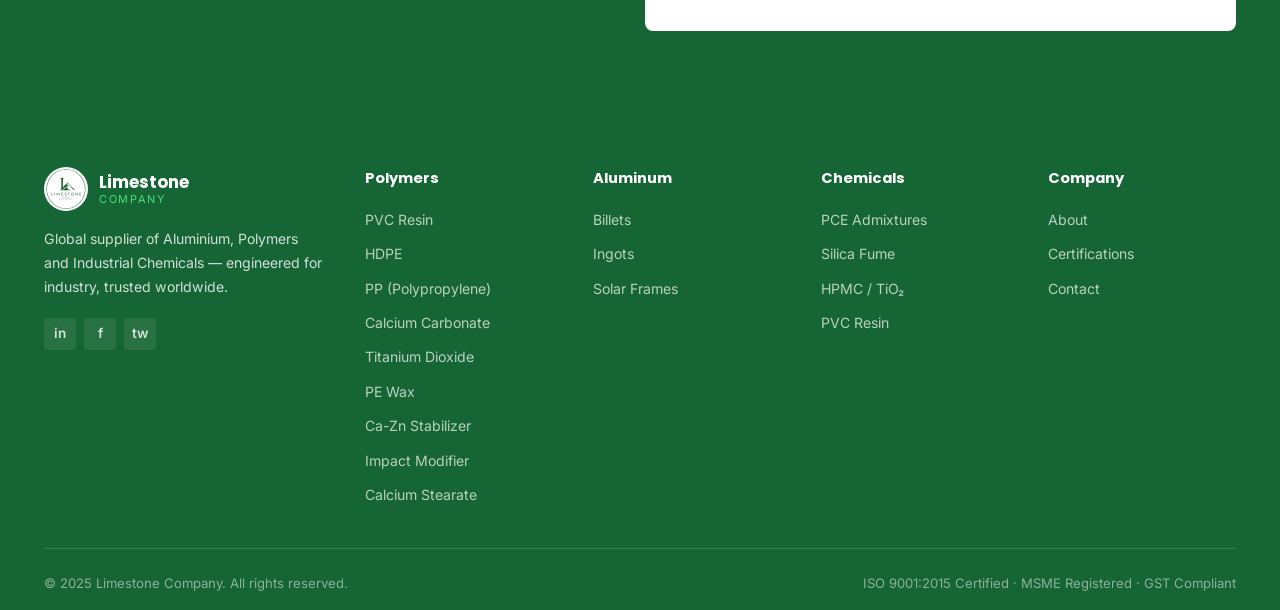
==== commit 90c0d3eb: "Polymer cards: use product package images for PVC Resin (PVC Resin2.png) and PP (Polyproplene.png) —" ====
--- a/index.html
+++ b/index.html
@@ -287,7 +287,7 @@
       <div class="poly-grid">
 
         <div class="poly-card">
-          <div class="poly-card-img" style="background-image:url('./pvc regin.png')"></div>
+          <div class="poly-card-img" style="background-image:url('./PVC Resin2.png'); background-size:contain; background-repeat:no-repeat; background-color:#f4f7fb;"></div>
           <h4>PVC Resin</h4>
           <p>Suspension and emulsion grade PVC resin — K-65, K-67, K-70 for pipes, profiles, cables and flexible films. Imported from premium ethylene-route producers across Asia.</p>
           <a href="#contact" class="poly-link">Enquire →</a>
@@ -301,7 +301,7 @@
         </div>
 
         <div class="poly-card">
-          <div class="poly-card-img" style="background-image:url('./cat-img/powder-e.jpg')"></div>
+          <div class="poly-card-img" style="background-image:url('./Polyproplene.png'); background-size:contain; background-repeat:no-repeat; background-color:#f4f7fb;"></div>
           <h4>PP (Polypropylene)</h4>
           <p>Homopolymer, copolymer and random copolymer grades — for injection molding, woven sacks, BOPP film, automotive parts, household goods and non-woven fabrics. Imported under FTA preferential framework.</p>
           <a href="#contact" class="poly-link">Enquire →</a>
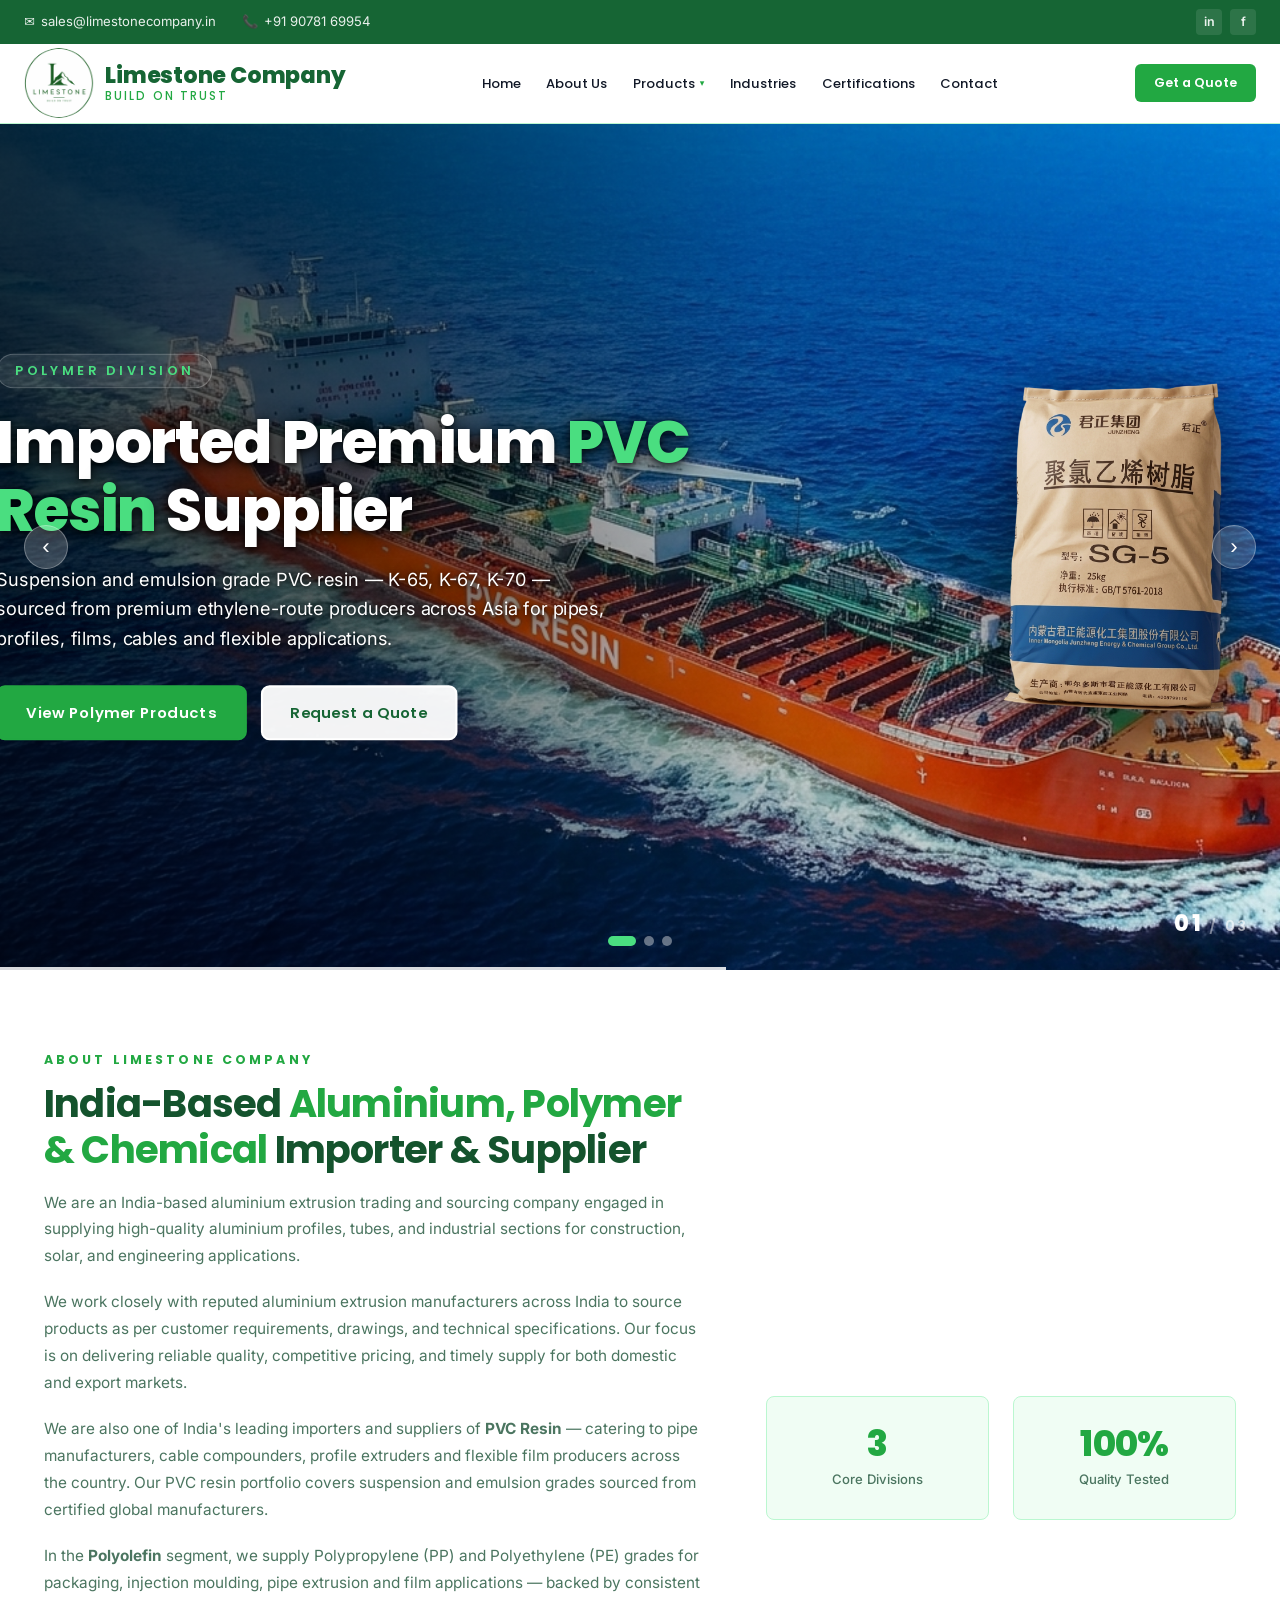
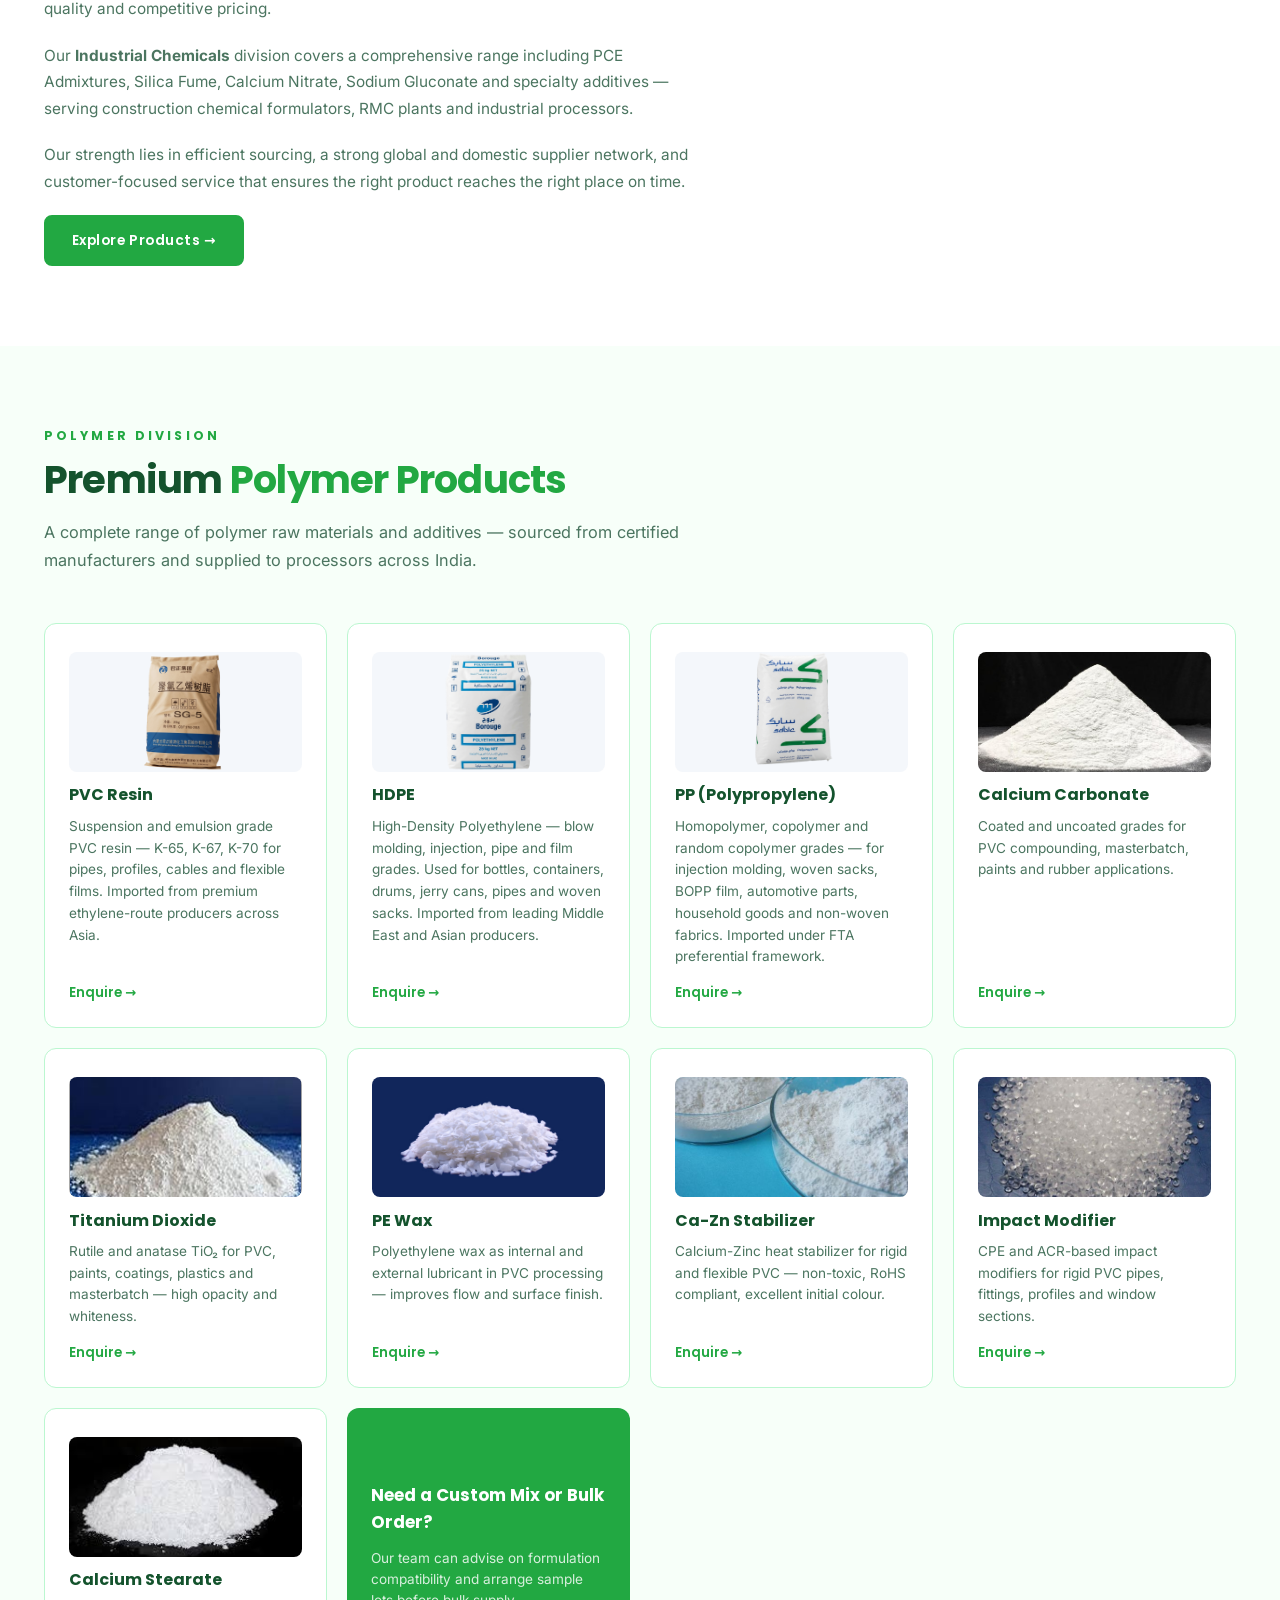
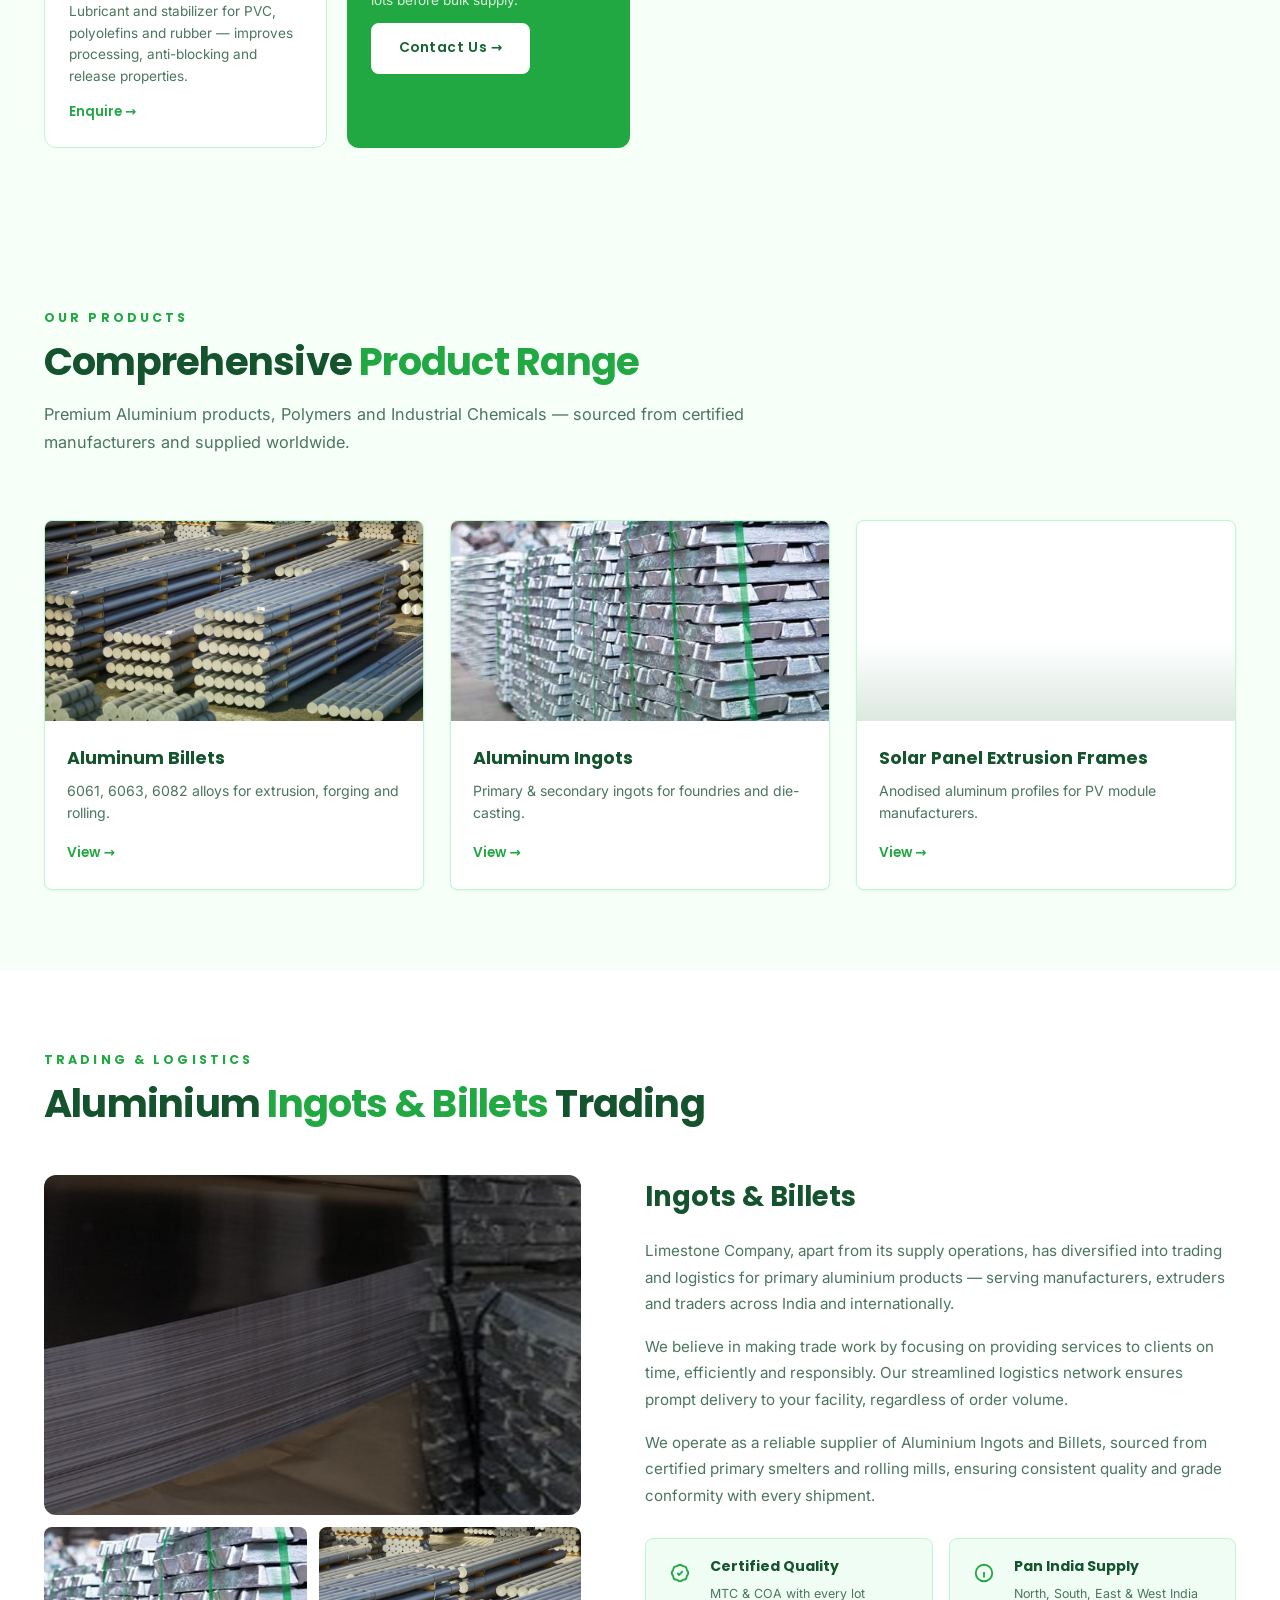
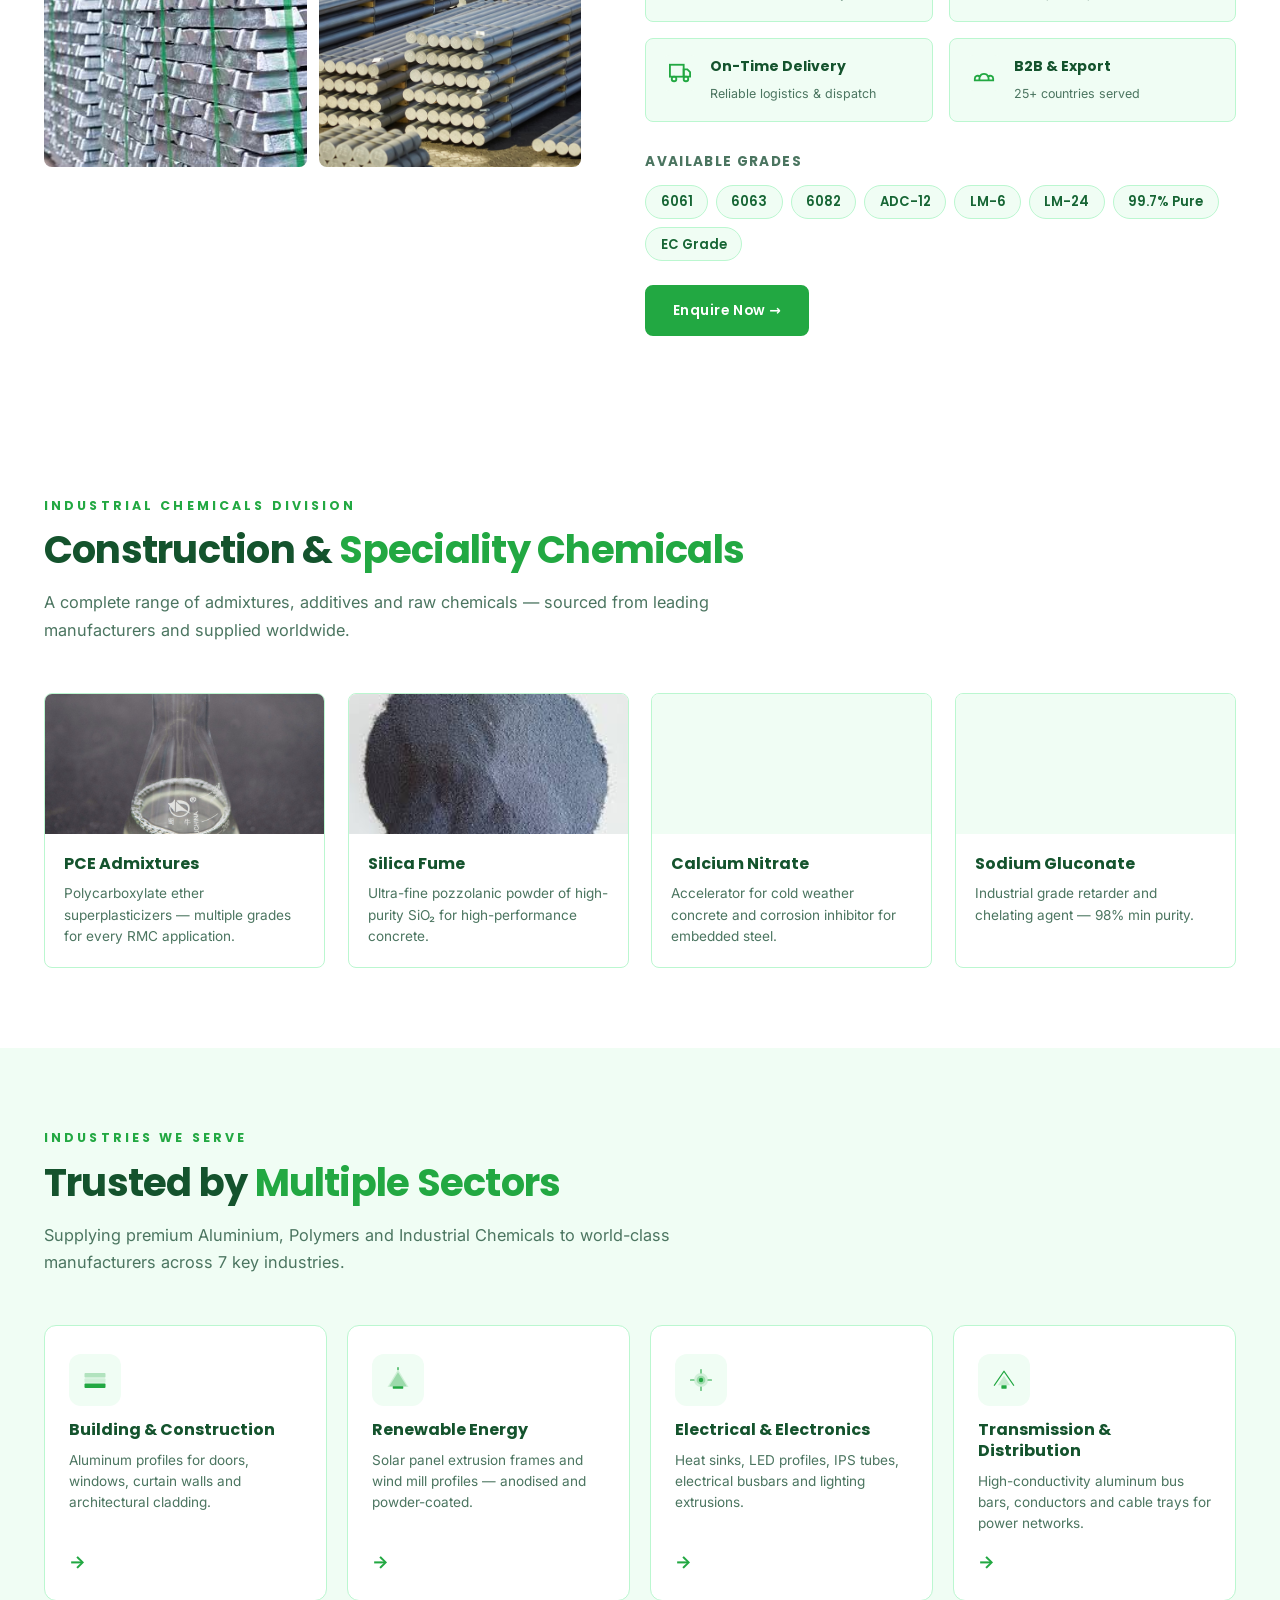
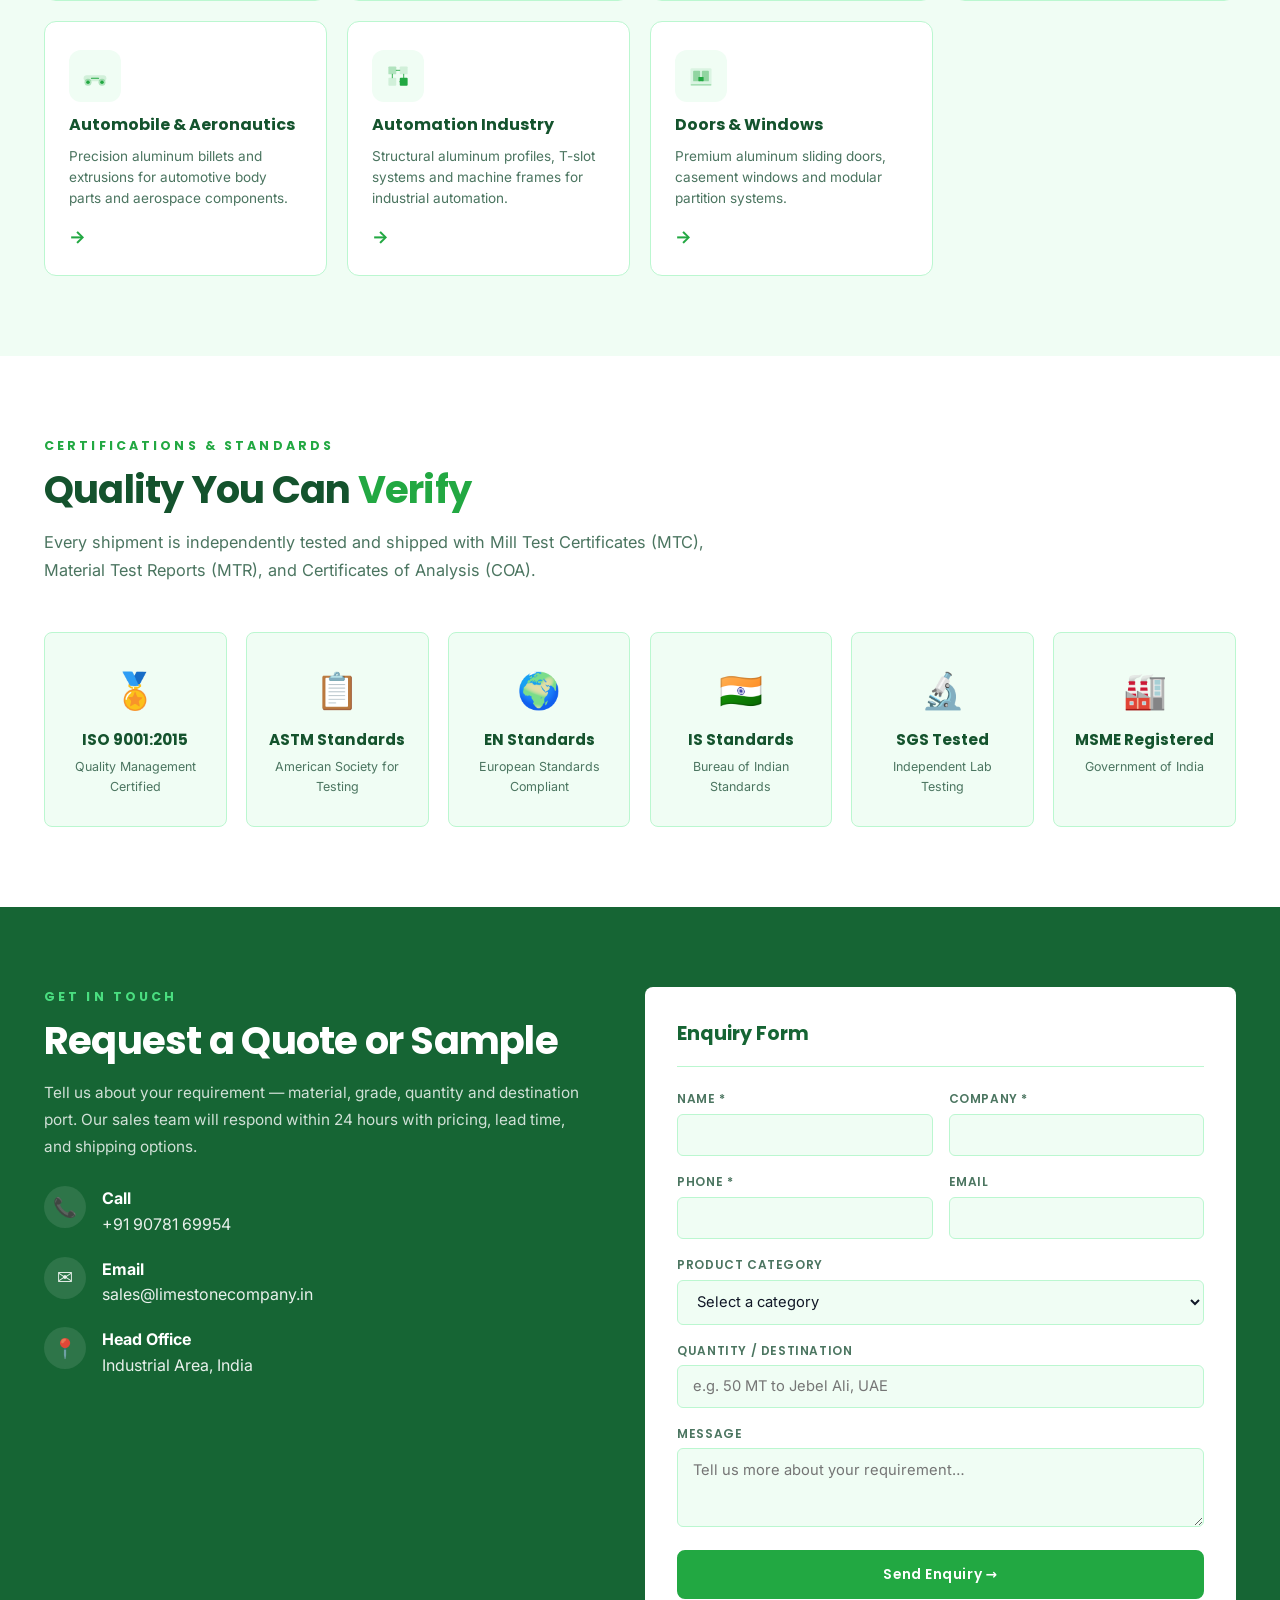
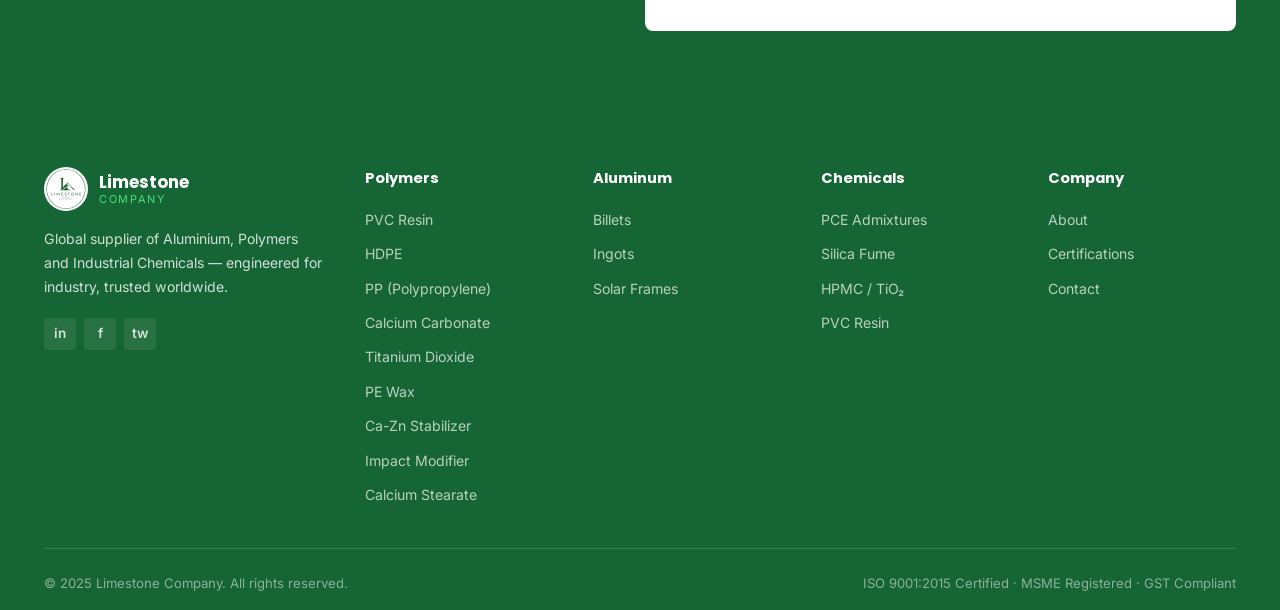
==== commit 7570ba07: "Update phone number from +91 81146 87783 to +91 90781 69954 across topbar, contact section, Schema.o" ====
--- a/index.html
+++ b/index.html
@@ -44,7 +44,7 @@
     "image": "https://www.limestonecompany.in/logo.jpg",
     "description": "India-based supplier of Aluminium Billets, Ingots, Extrusion Profiles, PVC Resin, Polymers, PCE Admixtures, Silica Fume and Industrial Chemicals. Serving manufacturers across India and export markets.",
     "email": "sales@limestonecompany.in",
-    "telephone": "+91-81146-87783",
+    "telephone": "+91-90781-69954",
     "slogan": "Build on Trust",
     "address": {
       "@type": "PostalAddress",
@@ -52,7 +52,7 @@
     },
     "contactPoint": {
       "@type": "ContactPoint",
-      "telephone": "+91-81146-87783",
+      "telephone": "+91-90781-69954",
       "email": "sales@limestonecompany.in",
       "contactType": "sales",
       "areaServed": "Worldwide",
@@ -96,7 +96,7 @@
     <div class="topbar-inner">
       <div class="topbar-contact">
         <a href="mailto:sales@limestonecompany.in"><span>✉</span> sales@limestonecompany.in</a>
-        <a href="tel:+918114687783"><span>📞</span> +91 81146 87783</a>
+        <a href="tel:+919078169954"><span>📞</span> +91 90781 69954</a>
       </div>
       <div class="topbar-social">
         <a href="#" aria-label="LinkedIn">in</a>
@@ -622,7 +622,7 @@
           <h2 class="h2 light">Request a Quote or Sample</h2>
           <p class="p light">Tell us about your requirement — material, grade, quantity and destination port. Our sales team will respond within 24 hours with pricing, lead time, and shipping options.</p>
           <ul class="cinfo-list">
-            <li><span class="ci-icon">📞</span><div><strong>Call</strong><br>+91 81146 87783</div></li>
+            <li><span class="ci-icon">📞</span><div><strong>Call</strong><br>+91 90781 69954</div></li>
             <li><span class="ci-icon">✉</span><div><strong>Email</strong><br>sales@limestonecompany.in</div></li>
             <li><span class="ci-icon">📍</span><div><strong>Head Office</strong><br>Industrial Area, India</div></li>
           </ul>
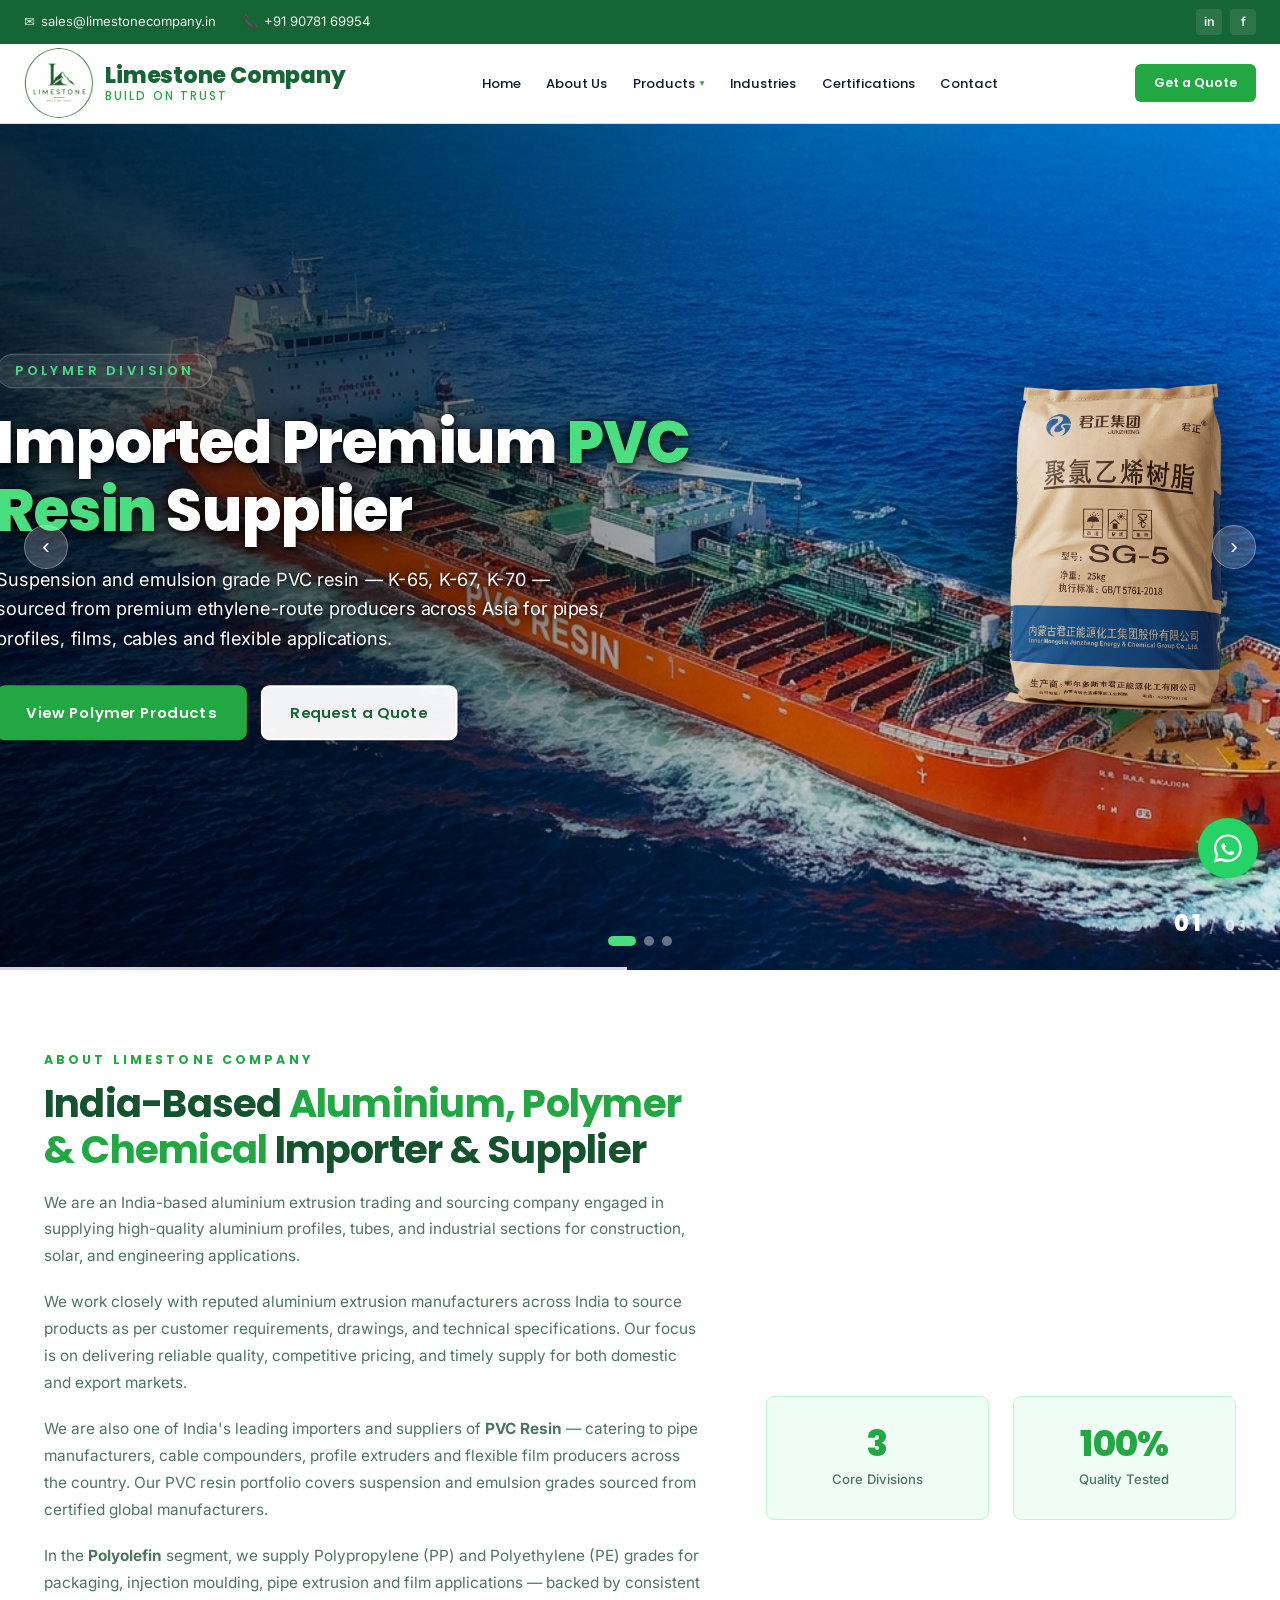
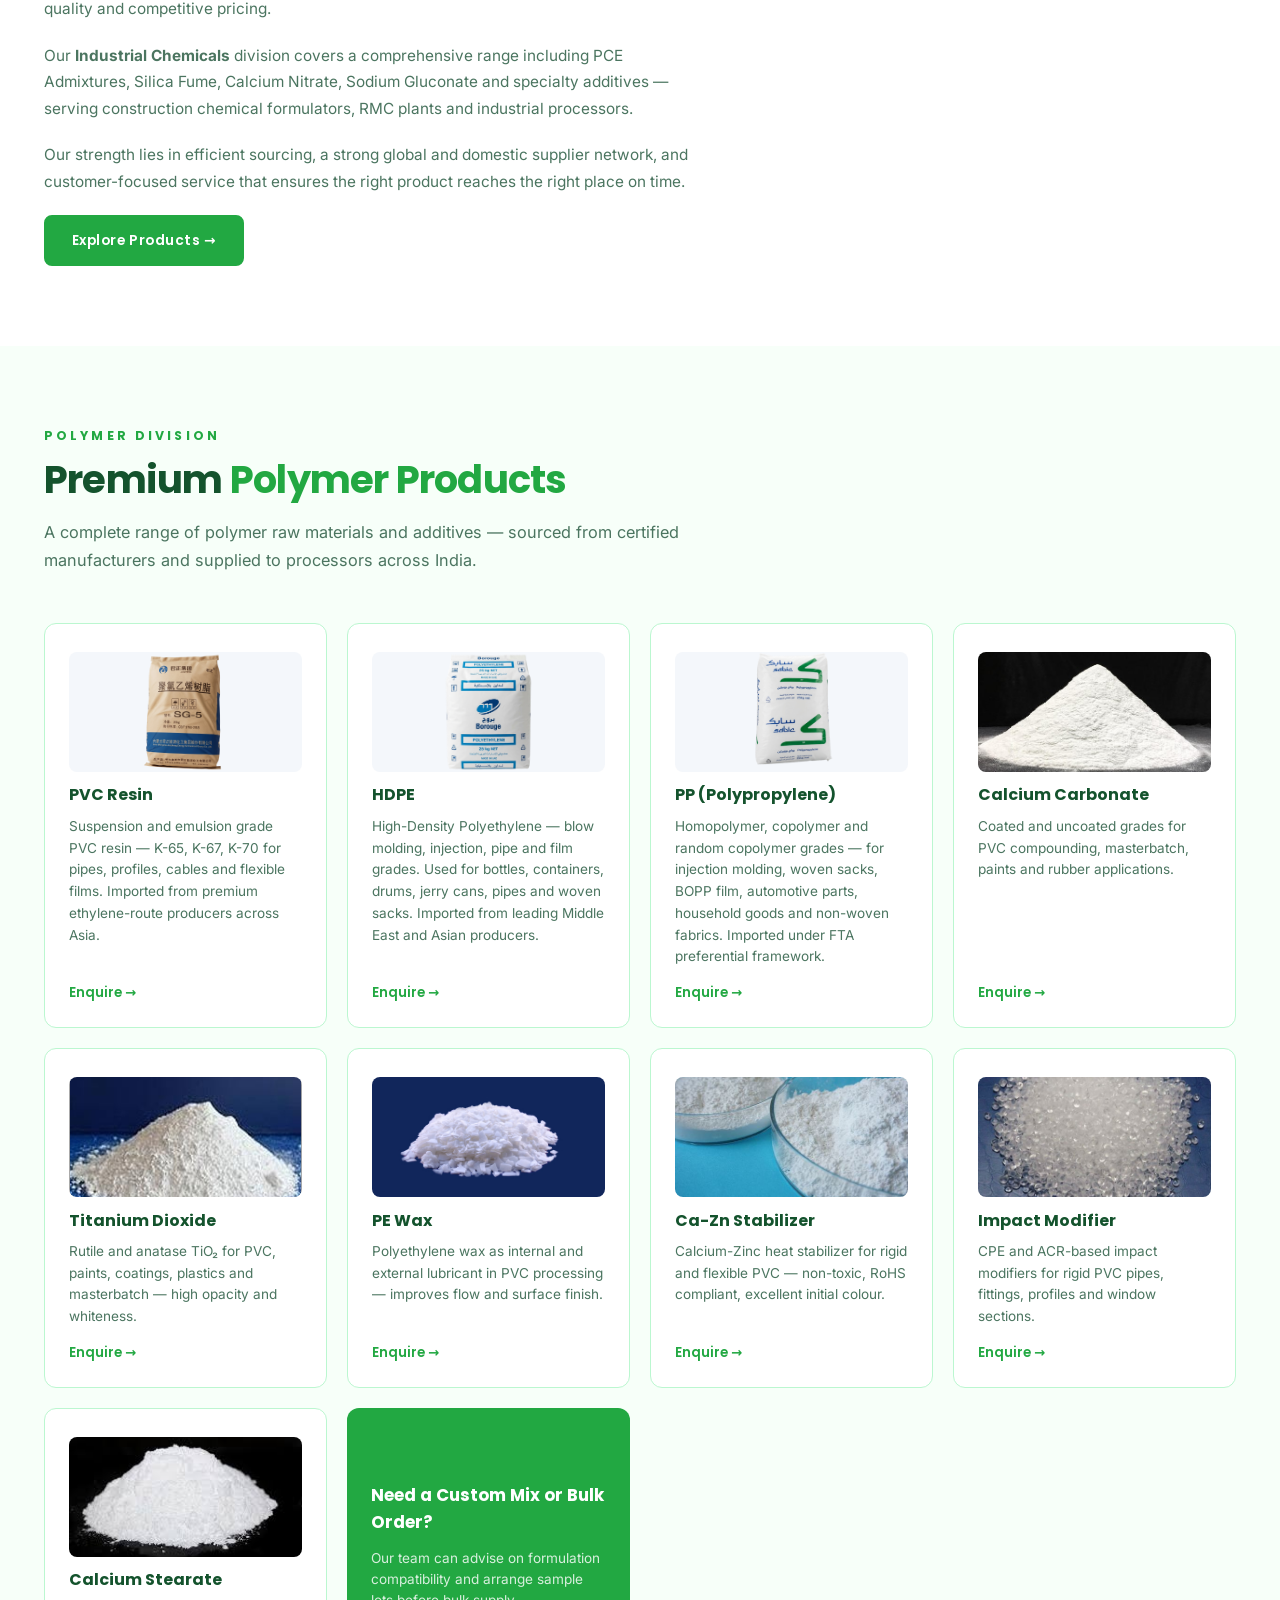
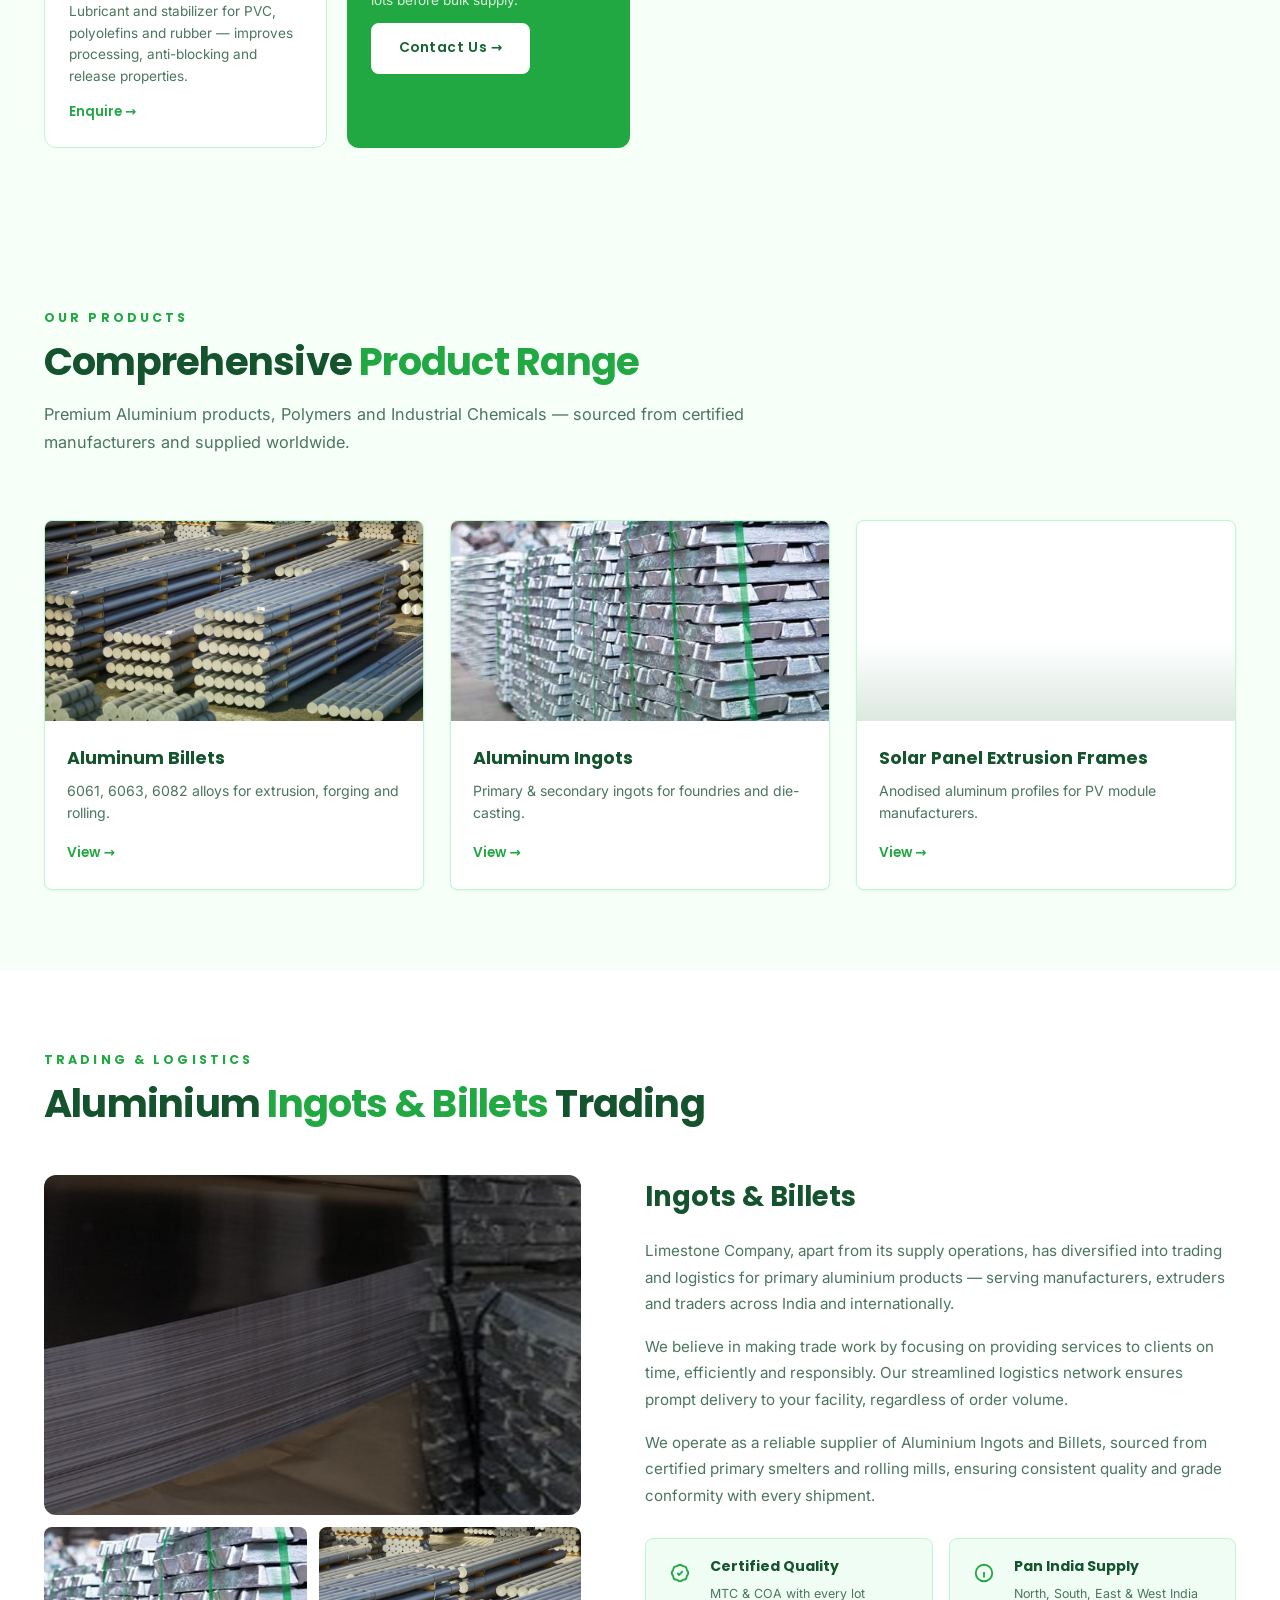
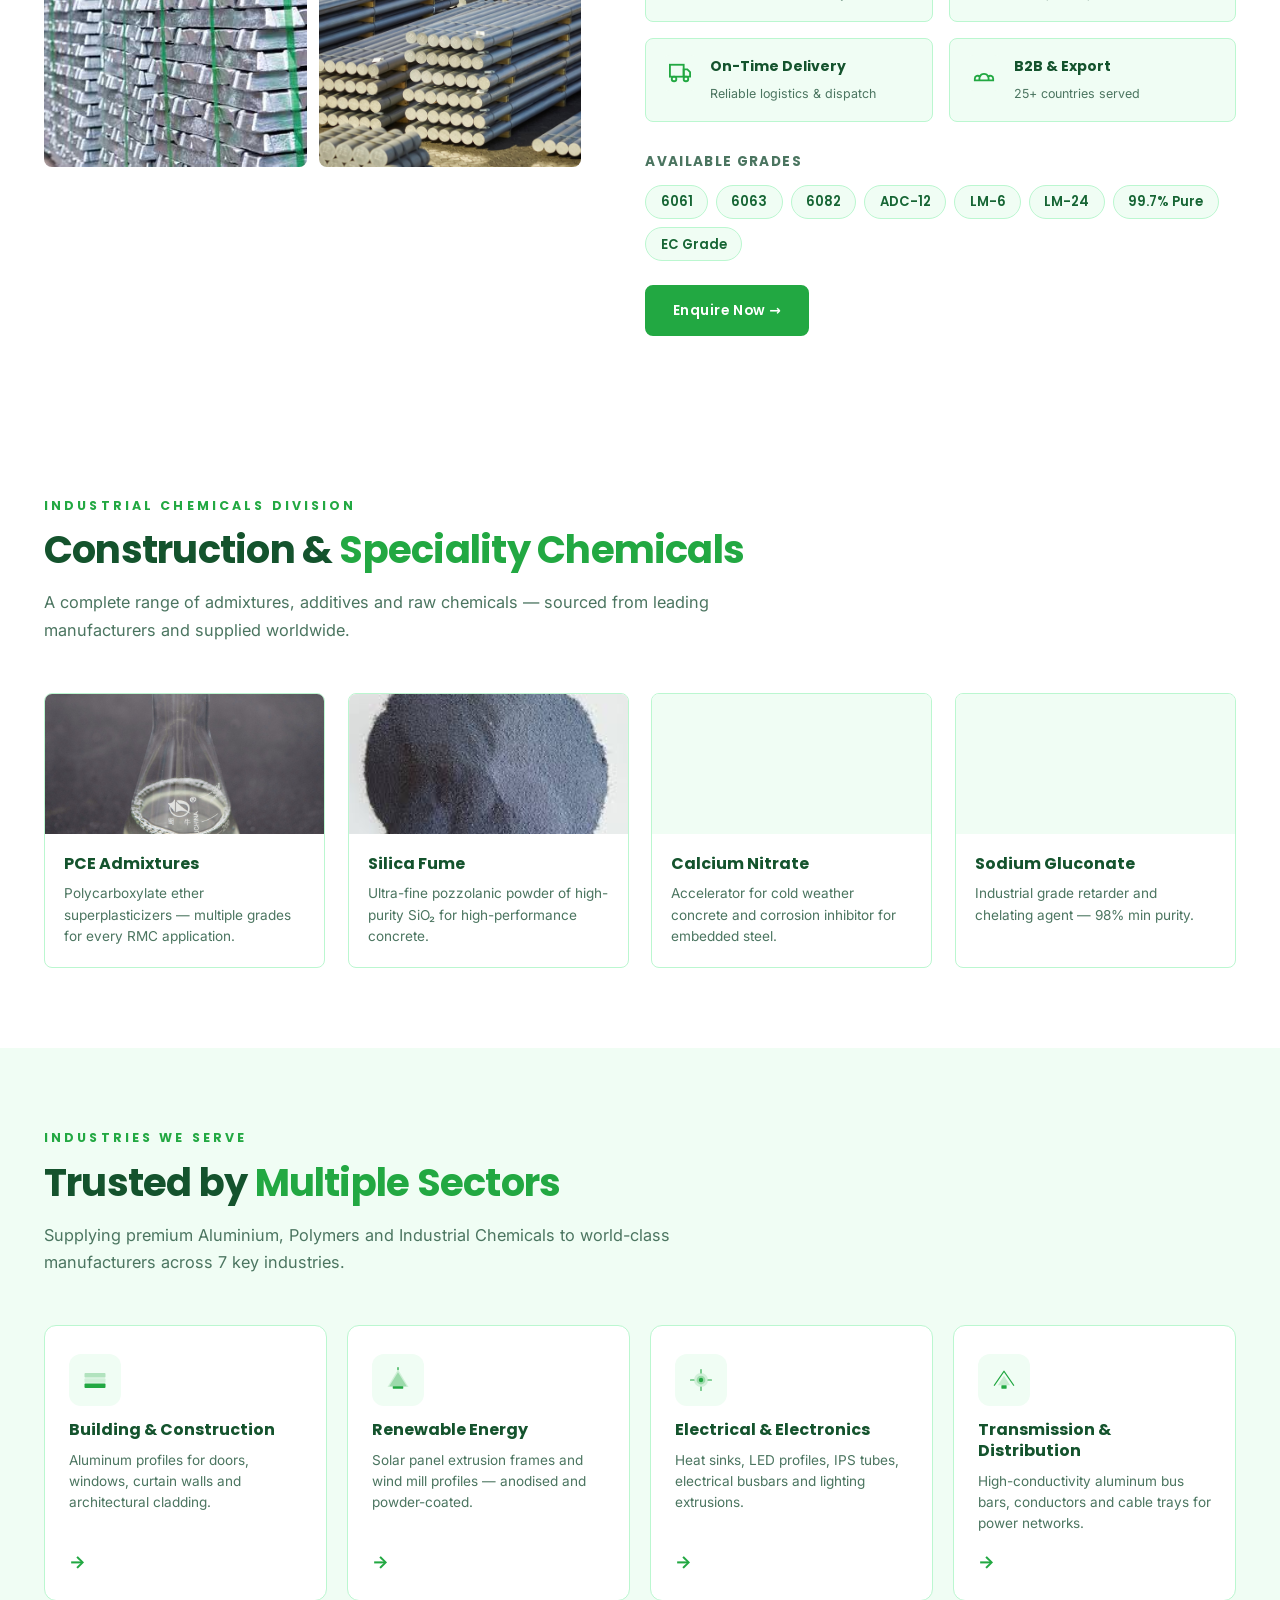
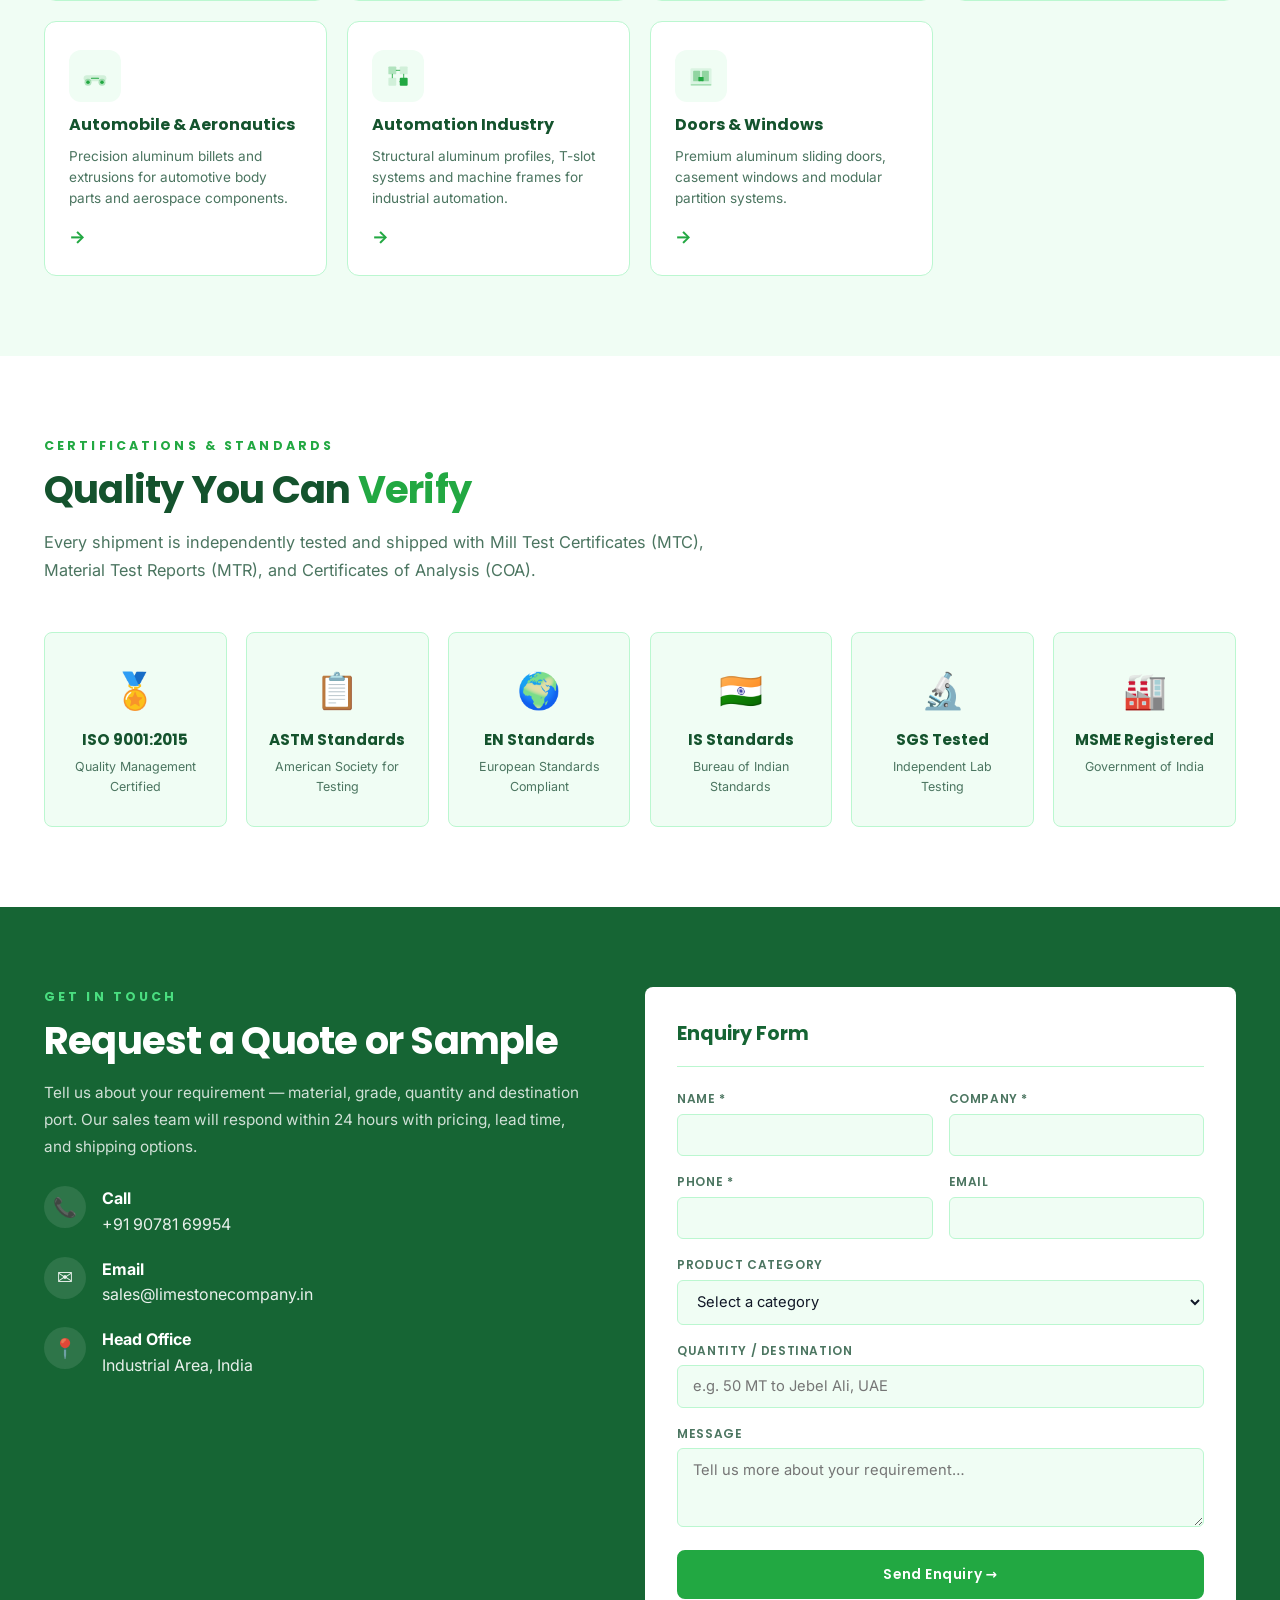
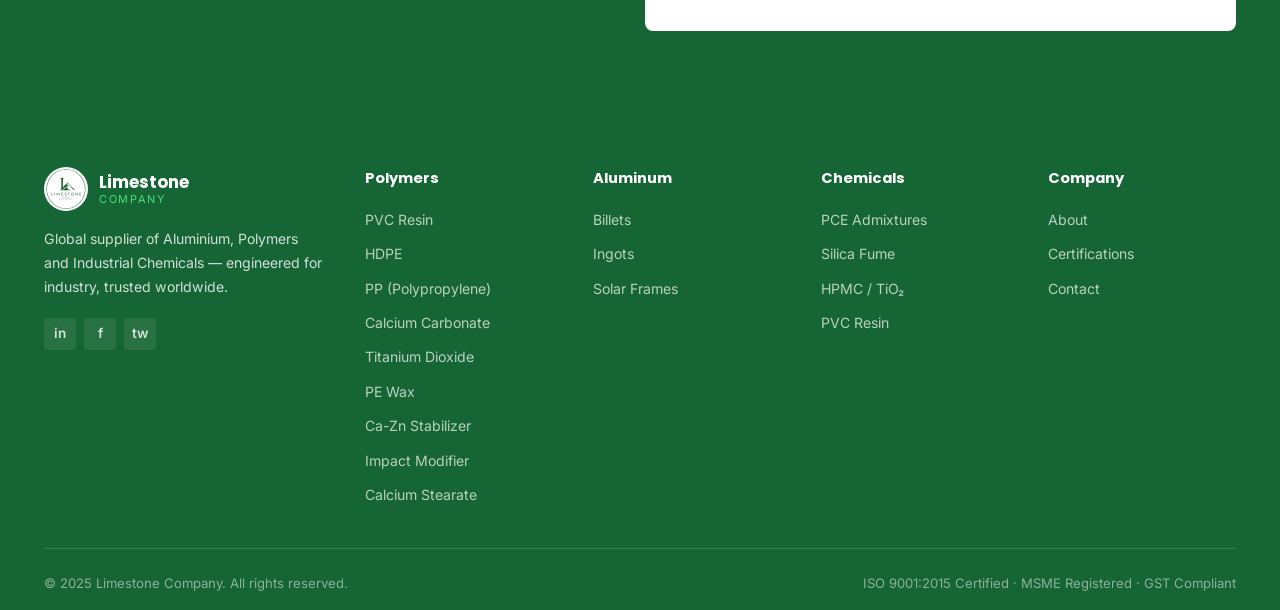
==== commit f652a0cd: "Add floating WhatsApp button — fixed bottom-right, pulse animation, opens chat with company number o" ====
--- a/index.html
+++ b/index.html
@@ -741,6 +741,17 @@
     </div>
   </footer>
 
+  <!-- Floating WhatsApp Button -->
+  <a href="https://wa.me/919078169954?text=Hello%20Limestone%20Company%2C%20I%20would%20like%20to%20inquire%20about%20your%20products."
+     class="wa-float"
+     target="_blank"
+     rel="noopener noreferrer"
+     aria-label="Chat with us on WhatsApp">
+    <svg viewBox="0 0 32 32" width="32" height="32" fill="#ffffff" aria-hidden="true">
+      <path d="M19.11 17.27c-.31-.16-1.86-.92-2.15-1.02-.29-.11-.5-.16-.71.16-.21.31-.81 1.02-.99 1.23-.18.21-.36.23-.68.08-.31-.16-1.33-.49-2.53-1.56-.94-.83-1.57-1.86-1.75-2.18-.18-.31-.02-.48.14-.64.14-.14.31-.36.47-.55.16-.18.21-.31.31-.52.11-.21.05-.39-.03-.55-.08-.16-.71-1.71-.97-2.34-.26-.62-.52-.53-.71-.54-.18-.01-.39-.01-.6-.01s-.55.08-.84.39c-.29.31-1.1 1.07-1.1 2.61s1.13 3.03 1.29 3.24c.16.21 2.22 3.39 5.39 4.75.75.32 1.34.52 1.8.66.76.24 1.45.21 1.99.13.61-.09 1.86-.76 2.13-1.49.26-.74.26-1.37.18-1.49-.08-.13-.29-.21-.6-.36zm-5.74 7.84h-.01a11.6 11.6 0 0 1-5.9-1.62l-.42-.25-4.38 1.15 1.17-4.27-.28-.44a11.59 11.59 0 0 1-1.78-6.17c0-6.41 5.22-11.63 11.63-11.63 3.11 0 6.03 1.21 8.23 3.41a11.55 11.55 0 0 1 3.41 8.23c-.01 6.41-5.23 11.63-11.63 11.63zm9.9-21.53A13.86 13.86 0 0 0 13.36 0C5.72 0-.5 6.22-.5 13.86c0 2.44.64 4.83 1.85 6.93l-2 7.31 7.47-1.96A13.86 13.86 0 0 0 13.36 27.72h.01c7.64 0 13.86-6.22 13.86-13.86 0-3.71-1.44-7.19-4.06-9.81z" transform="translate(2.5 2.5)"/>
+    </svg>
+  </a>
+
   <script>
     // Aluminum tabs
     function showAl(id, btn) {
--- a/style.css
+++ b/style.css
@@ -1358,3 +1358,38 @@
   .al-gallery-wide img:nth-child(n+5) { display: none; }
   .al-tab { padding: 0.7rem 1rem; font-size: 0.85rem; }
 }
+
+/* ===== FLOATING WHATSAPP BUTTON ===== */
+.wa-float {
+  position: fixed;
+  right: 22px;
+  bottom: 22px;
+  width: 60px;
+  height: 60px;
+  border-radius: 50%;
+  background: #25D366;
+  display: flex;
+  align-items: center;
+  justify-content: center;
+  z-index: 9999;
+  box-shadow: 0 6px 22px rgba(37, 211, 102, 0.45), 0 2px 6px rgba(0,0,0,0.15);
+  text-decoration: none;
+  transition: transform 0.25s ease, box-shadow 0.25s ease, background 0.2s;
+  animation: waPulse 2.4s ease-in-out infinite;
+}
+.wa-float:hover, .wa-float:focus {
+  transform: scale(1.1);
+  box-shadow: 0 8px 28px rgba(37, 211, 102, 0.6), 0 4px 10px rgba(0,0,0,0.2);
+  background: #128C7E;
+}
+.wa-float svg { display: block; }
+
+@keyframes waPulse {
+  0%, 100% { box-shadow: 0 6px 22px rgba(37, 211, 102, 0.45), 0 2px 6px rgba(0,0,0,0.15), 0 0 0 0 rgba(37, 211, 102, 0.55); }
+  50%      { box-shadow: 0 6px 22px rgba(37, 211, 102, 0.45), 0 2px 6px rgba(0,0,0,0.15), 0 0 0 18px rgba(37, 211, 102, 0); }
+}
+
+@media (max-width: 560px) {
+  .wa-float { right: 16px; bottom: 16px; width: 54px; height: 54px; }
+  .wa-float svg { width: 28px; height: 28px; }
+}
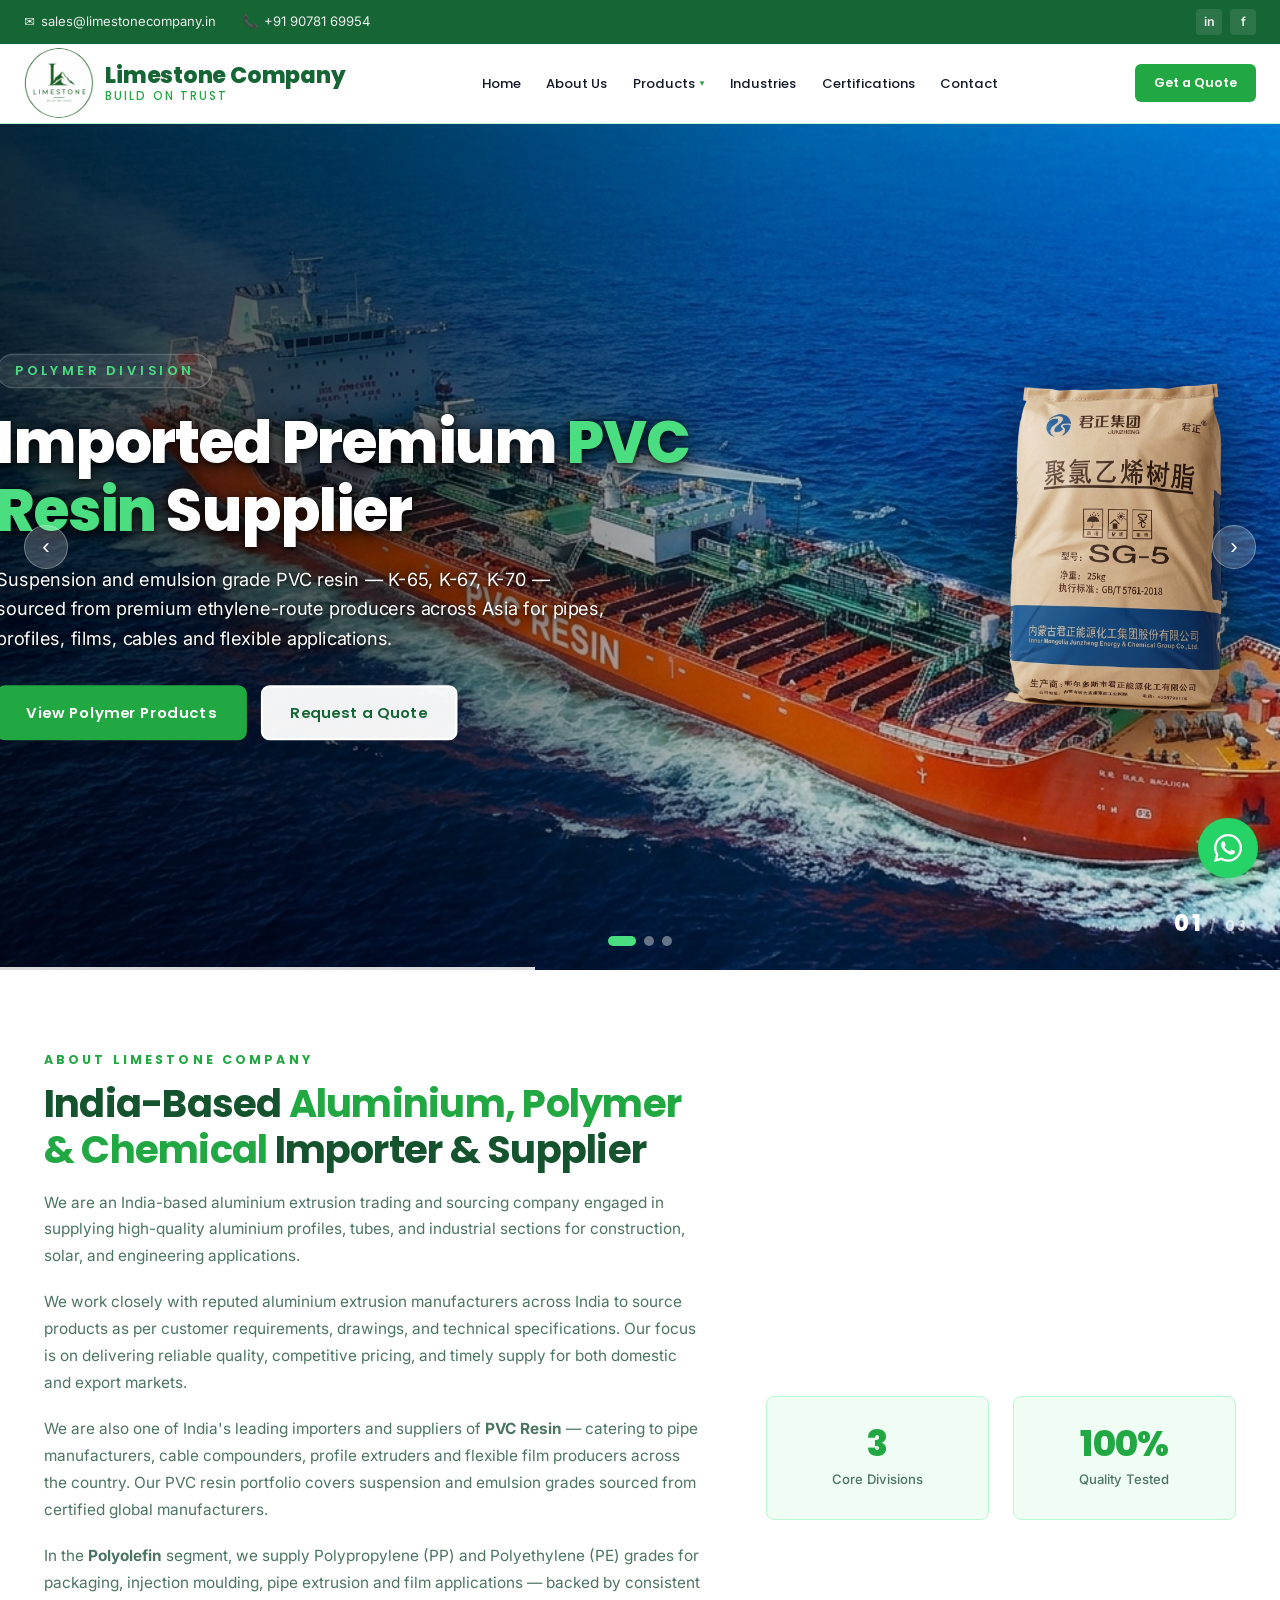
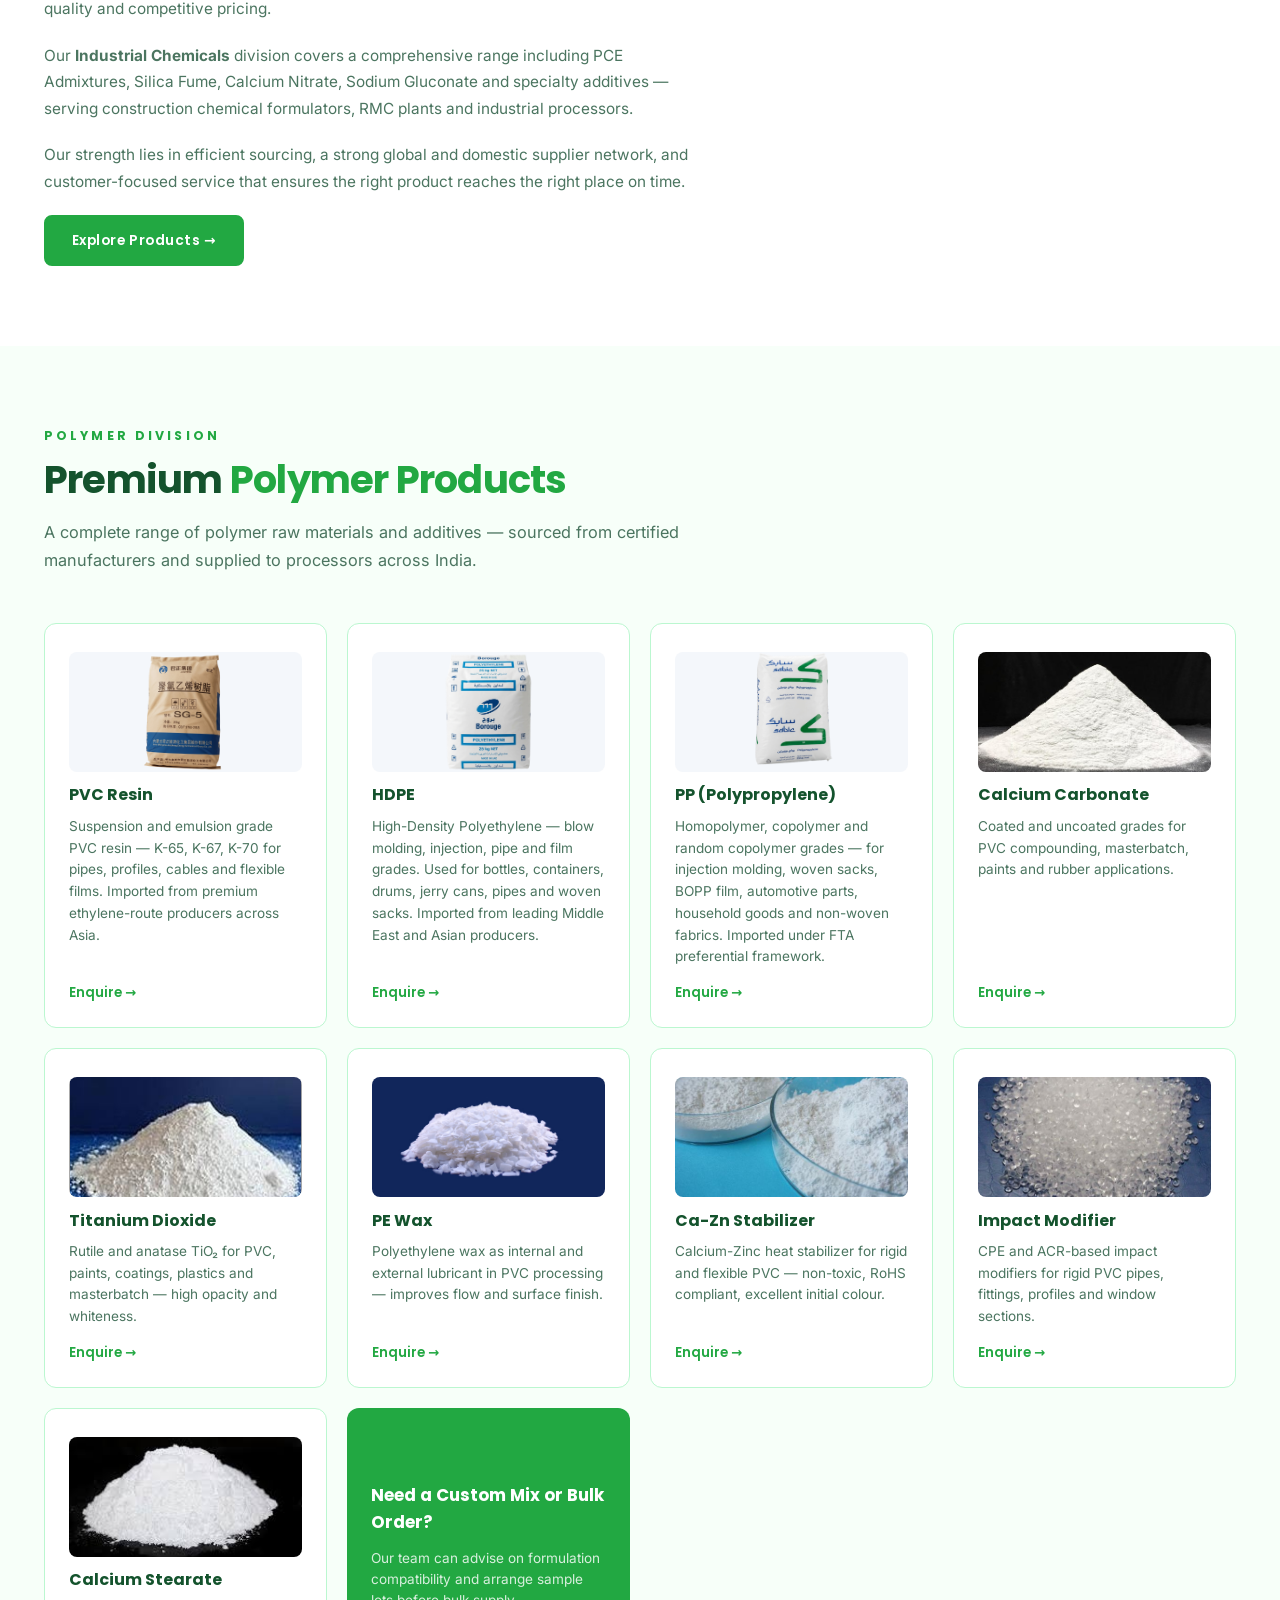
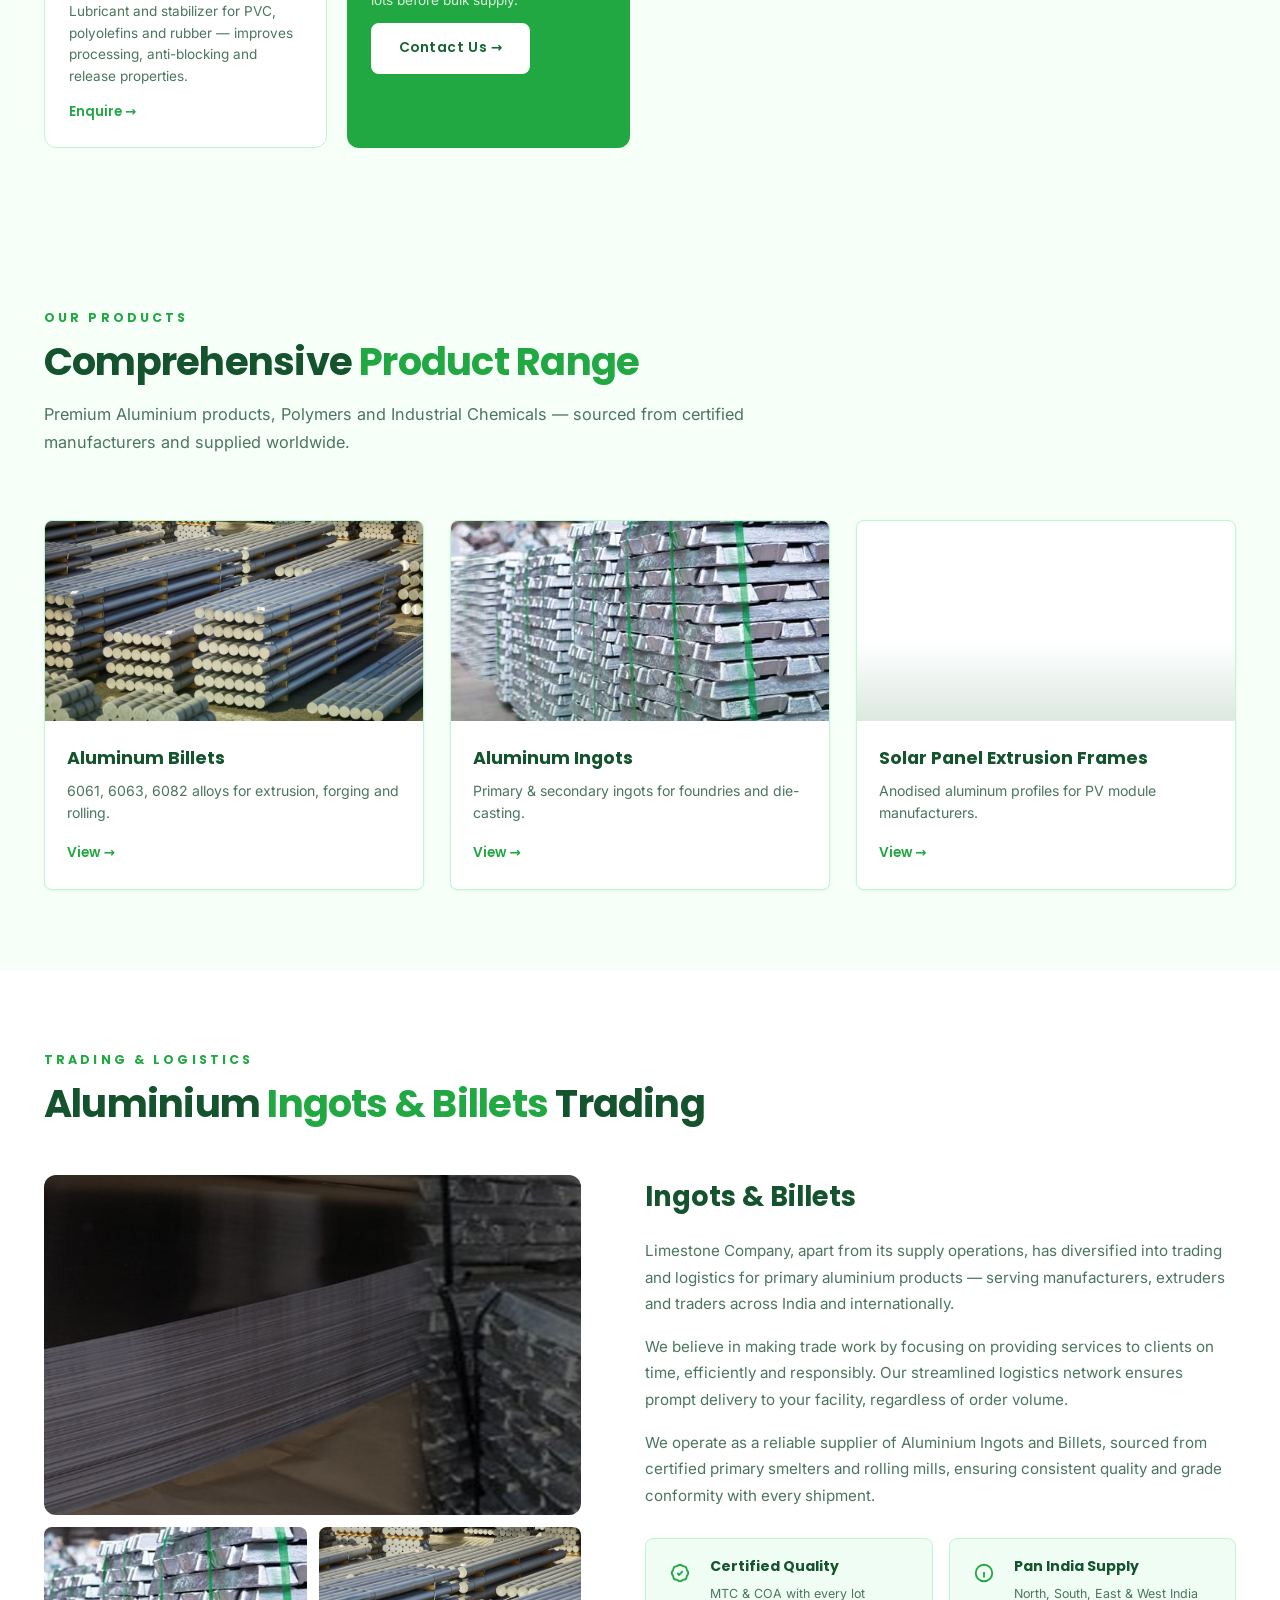
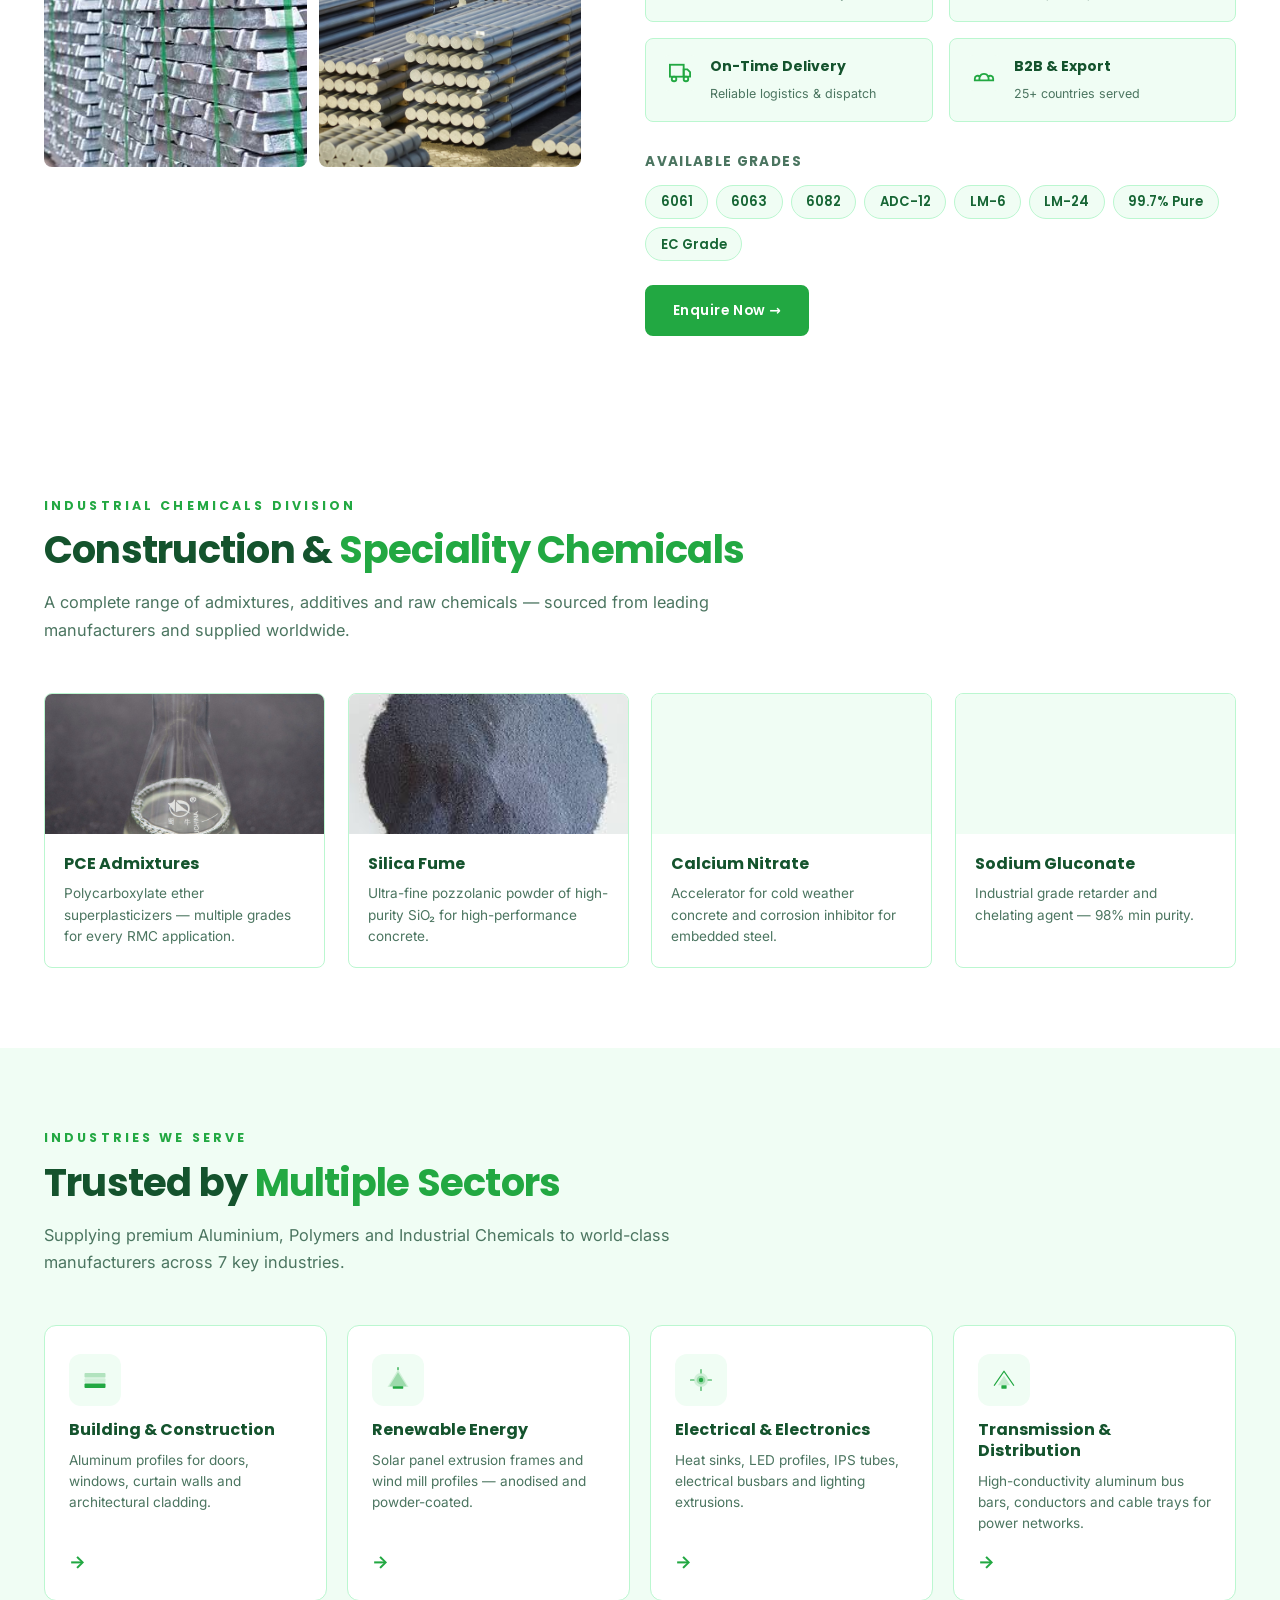
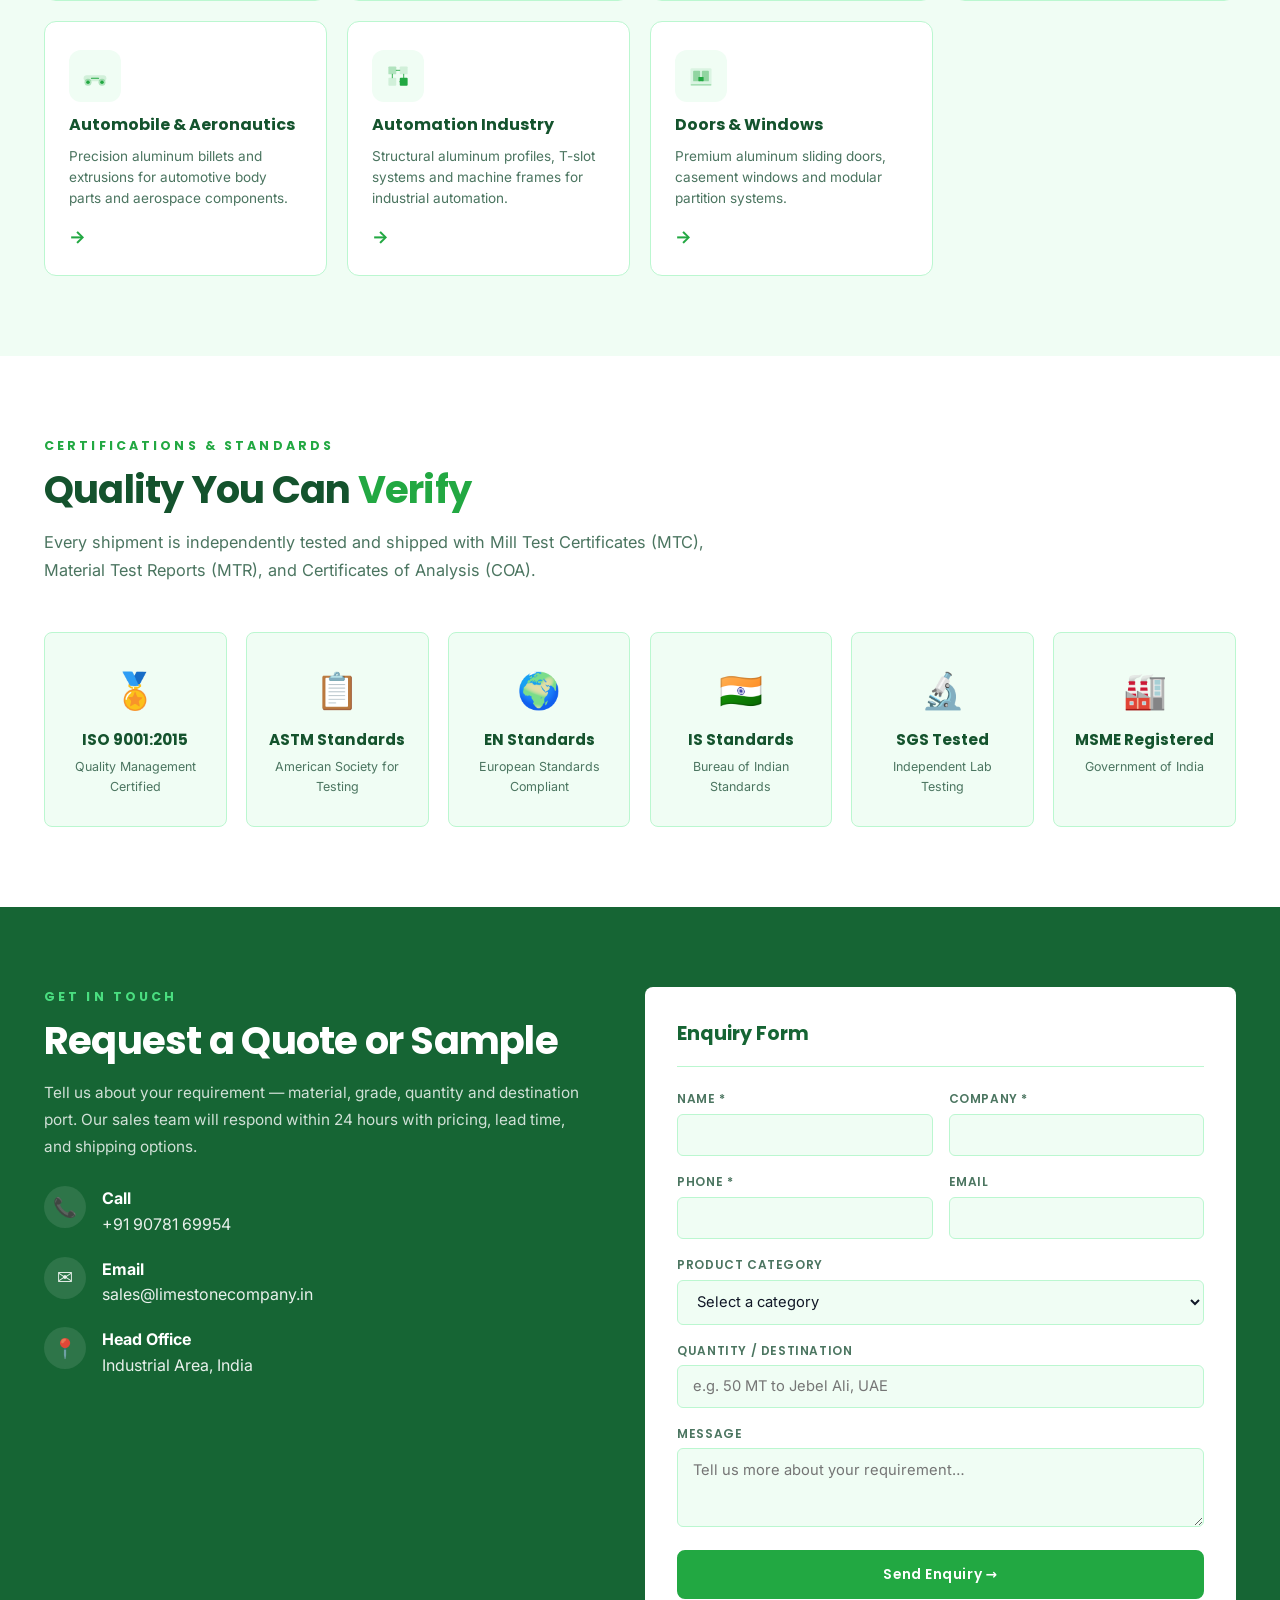
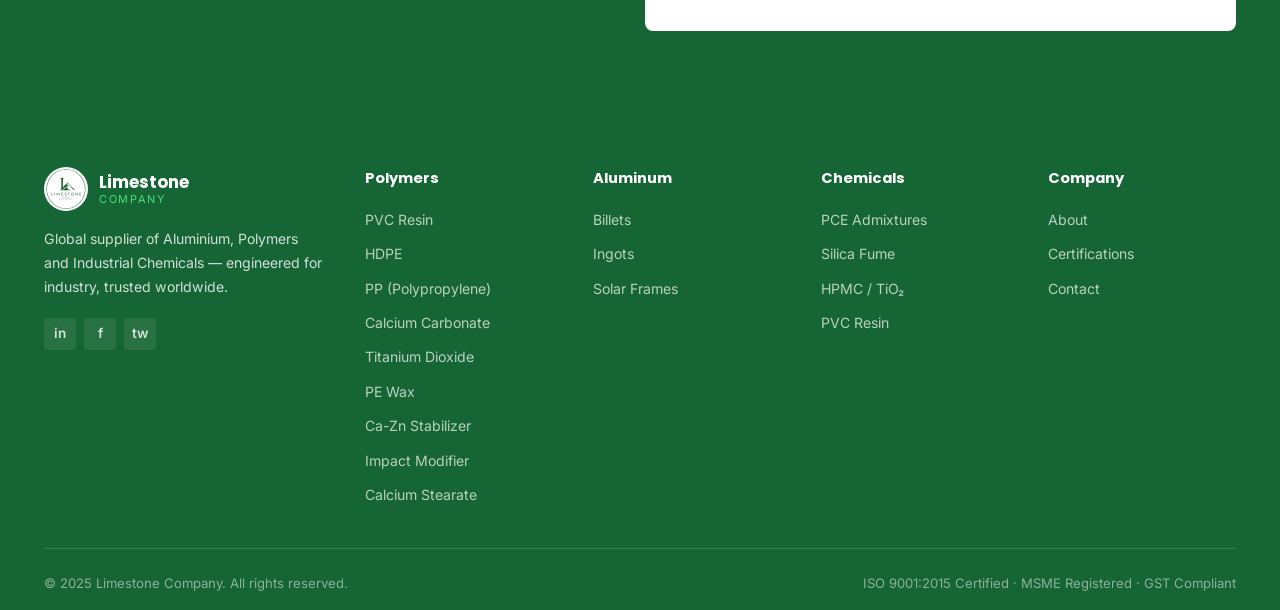
==== commit f0f31c27: "Fix WhatsApp button on mobile: cleaner SVG icon (FontAwesome path) + !important rules + lifted to bo" ====
--- a/index.html
+++ b/index.html
@@ -747,8 +747,8 @@
      target="_blank"
      rel="noopener noreferrer"
      aria-label="Chat with us on WhatsApp">
-    <svg viewBox="0 0 32 32" width="32" height="32" fill="#ffffff" aria-hidden="true">
-      <path d="M19.11 17.27c-.31-.16-1.86-.92-2.15-1.02-.29-.11-.5-.16-.71.16-.21.31-.81 1.02-.99 1.23-.18.21-.36.23-.68.08-.31-.16-1.33-.49-2.53-1.56-.94-.83-1.57-1.86-1.75-2.18-.18-.31-.02-.48.14-.64.14-.14.31-.36.47-.55.16-.18.21-.31.31-.52.11-.21.05-.39-.03-.55-.08-.16-.71-1.71-.97-2.34-.26-.62-.52-.53-.71-.54-.18-.01-.39-.01-.6-.01s-.55.08-.84.39c-.29.31-1.1 1.07-1.1 2.61s1.13 3.03 1.29 3.24c.16.21 2.22 3.39 5.39 4.75.75.32 1.34.52 1.8.66.76.24 1.45.21 1.99.13.61-.09 1.86-.76 2.13-1.49.26-.74.26-1.37.18-1.49-.08-.13-.29-.21-.6-.36zm-5.74 7.84h-.01a11.6 11.6 0 0 1-5.9-1.62l-.42-.25-4.38 1.15 1.17-4.27-.28-.44a11.59 11.59 0 0 1-1.78-6.17c0-6.41 5.22-11.63 11.63-11.63 3.11 0 6.03 1.21 8.23 3.41a11.55 11.55 0 0 1 3.41 8.23c-.01 6.41-5.23 11.63-11.63 11.63zm9.9-21.53A13.86 13.86 0 0 0 13.36 0C5.72 0-.5 6.22-.5 13.86c0 2.44.64 4.83 1.85 6.93l-2 7.31 7.47-1.96A13.86 13.86 0 0 0 13.36 27.72h.01c7.64 0 13.86-6.22 13.86-13.86 0-3.71-1.44-7.19-4.06-9.81z" transform="translate(2.5 2.5)"/>
+    <svg xmlns="http://www.w3.org/2000/svg" viewBox="0 0 448 512" width="32" height="32" fill="#ffffff" aria-hidden="true">
+      <path d="M380.9 97.1C339 55.1 283.2 32 223.9 32c-122.4 0-222 99.6-222 222 0 39.1 10.2 77.3 29.6 111L0 480l117.7-30.9c32.4 17.7 68.9 27 106.1 27h.1c122.3 0 224.1-99.6 224.1-222 0-59.3-25.2-115-67.1-157zm-157 341.6c-33.2 0-65.7-8.9-94-25.7l-6.7-4-69.8 18.3L72 359.2l-4.4-7c-18.5-29.4-28.2-63.3-28.2-98.2 0-101.7 82.8-184.5 184.6-184.5 49.3 0 95.6 19.2 130.4 54.1 34.8 34.9 56.2 81.2 56.1 130.5 0 101.8-84.9 184.6-186.6 184.6zm101.2-138.2c-5.5-2.8-32.8-16.2-37.9-18-5.1-1.9-8.8-2.8-12.5 2.8-3.7 5.6-14.3 18-17.6 21.8-3.2 3.7-6.5 4.2-12 1.4-32.6-16.3-54-29.1-75.5-66-5.7-9.8 5.7-9.1 16.3-30.3 1.8-3.7.9-6.9-.5-9.7-1.4-2.8-12.5-30.1-17.1-41.2-4.5-10.8-9.1-9.3-12.5-9.5-3.2-.2-6.9-.2-10.6-.2-3.7 0-9.7 1.4-14.8 6.9-5.1 5.6-19.4 19-19.4 46.3 0 27.3 19.9 53.7 22.6 57.4 2.8 3.7 39.1 59.7 94.8 83.8 35.2 15.2 49 16.5 66.6 13.9 10.7-1.6 32.8-13.4 37.4-26.4 4.6-13 4.6-24.1 3.2-26.4-1.3-2.5-5-3.9-10.5-6.6z"/>
     </svg>
   </a>
 
--- a/style.css
+++ b/style.css
@@ -1361,35 +1361,45 @@
 
 /* ===== FLOATING WHATSAPP BUTTON ===== */
 .wa-float {
-  position: fixed;
-  right: 22px;
-  bottom: 22px;
+  position: fixed !important;
+  right: 22px !important;
+  bottom: 22px !important;
   width: 60px;
   height: 60px;
   border-radius: 50%;
-  background: #25D366;
-  display: flex;
+  background: #25D366 !important;
+  display: flex !important;
   align-items: center;
   justify-content: center;
-  z-index: 9999;
+  z-index: 99999 !important;
   box-shadow: 0 6px 22px rgba(37, 211, 102, 0.45), 0 2px 6px rgba(0,0,0,0.15);
   text-decoration: none;
   transition: transform 0.25s ease, box-shadow 0.25s ease, background 0.2s;
   animation: waPulse 2.4s ease-in-out infinite;
+  visibility: visible !important;
+  opacity: 1 !important;
 }
 .wa-float:hover, .wa-float:focus {
   transform: scale(1.1);
   box-shadow: 0 8px 28px rgba(37, 211, 102, 0.6), 0 4px 10px rgba(0,0,0,0.2);
-  background: #128C7E;
-}
-.wa-float svg { display: block; }
+  background: #128C7E !important;
+}
+.wa-float svg { display: block !important; width: 32px; height: 32px; }
 
 @keyframes waPulse {
   0%, 100% { box-shadow: 0 6px 22px rgba(37, 211, 102, 0.45), 0 2px 6px rgba(0,0,0,0.15), 0 0 0 0 rgba(37, 211, 102, 0.55); }
   50%      { box-shadow: 0 6px 22px rgba(37, 211, 102, 0.45), 0 2px 6px rgba(0,0,0,0.15), 0 0 0 18px rgba(37, 211, 102, 0); }
 }
 
-@media (max-width: 560px) {
-  .wa-float { right: 16px; bottom: 16px; width: 54px; height: 54px; }
-  .wa-float svg { width: 28px; height: 28px; }
-}
+/* Mobile — explicitly visible, smaller, positioned safely above potential bottom nav bars */
+@media (max-width: 768px) {
+  .wa-float {
+    display: flex !important;
+    visibility: visible !important;
+    right: 16px !important;
+    bottom: 80px !important;  /* lifted above any browser bottom UI */
+    width: 56px !important;
+    height: 56px !important;
+  }
+  .wa-float svg { width: 28px !important; height: 28px !important; }
+}
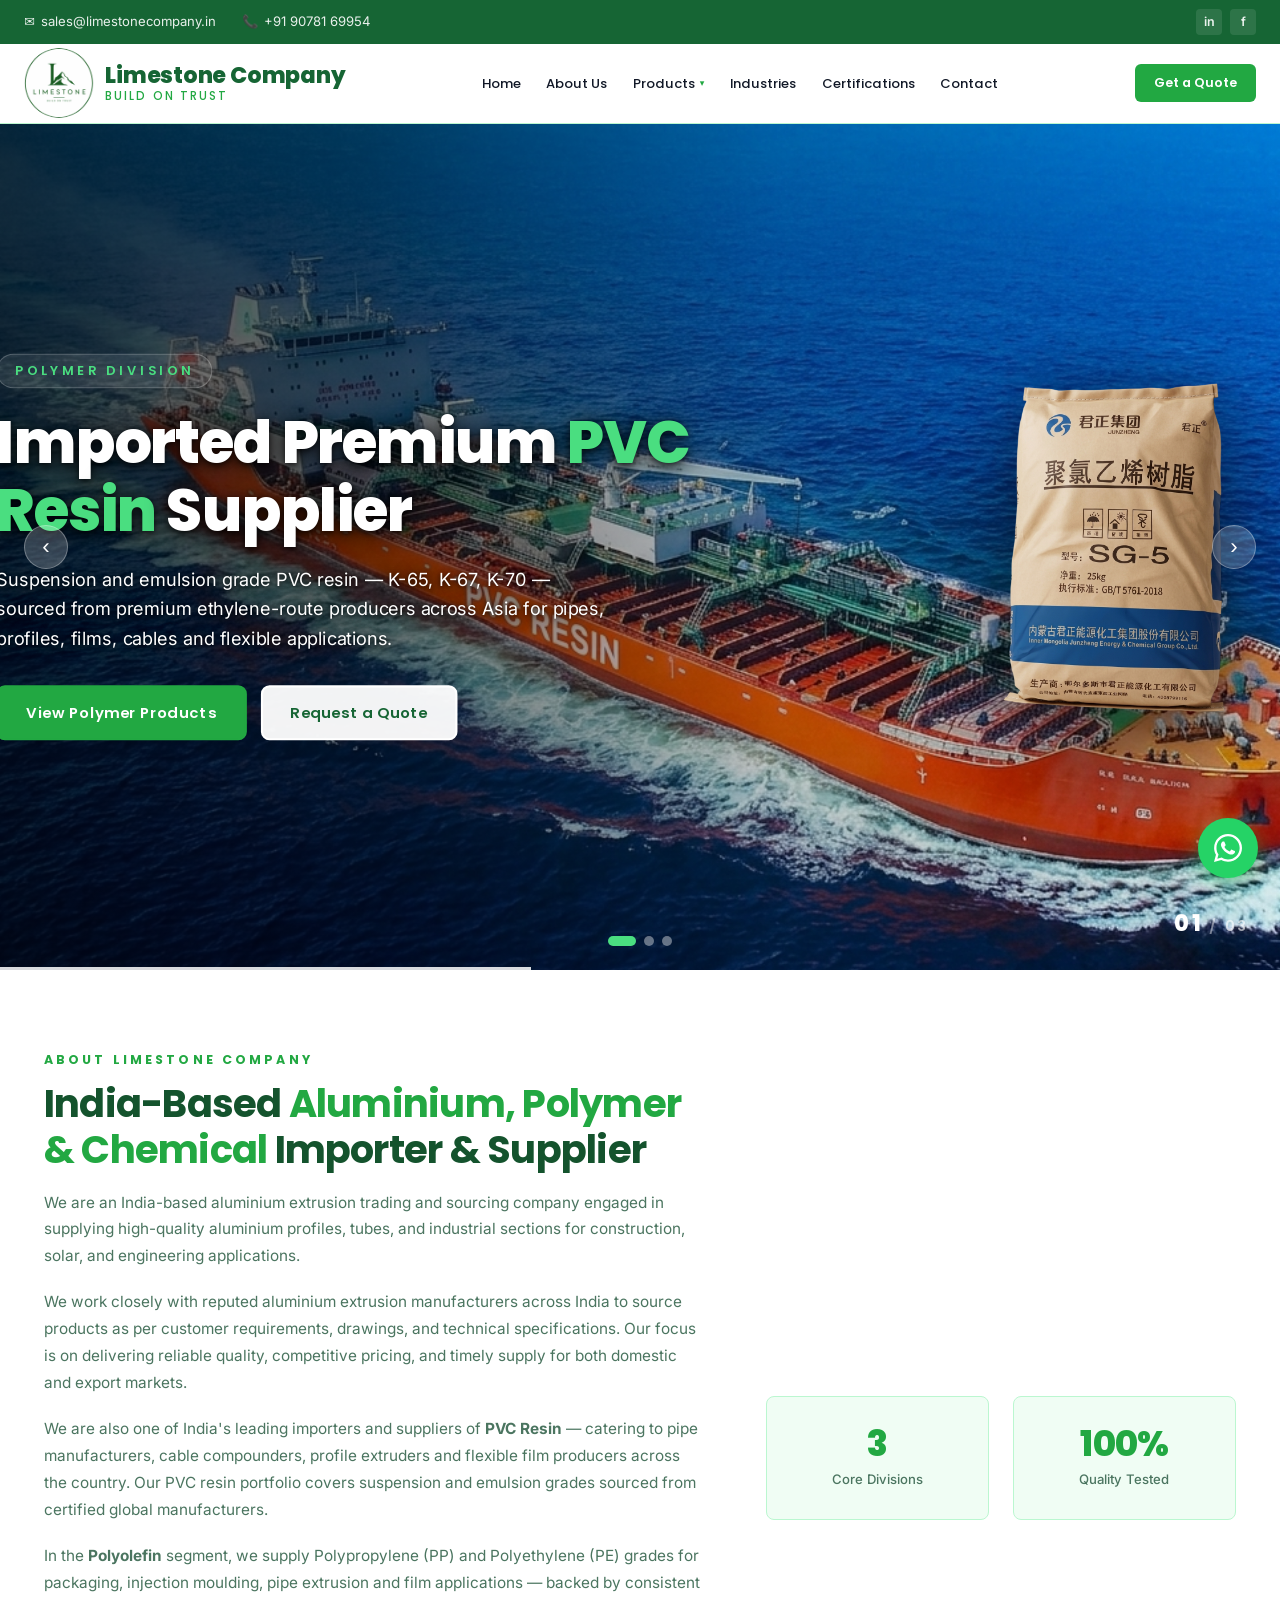
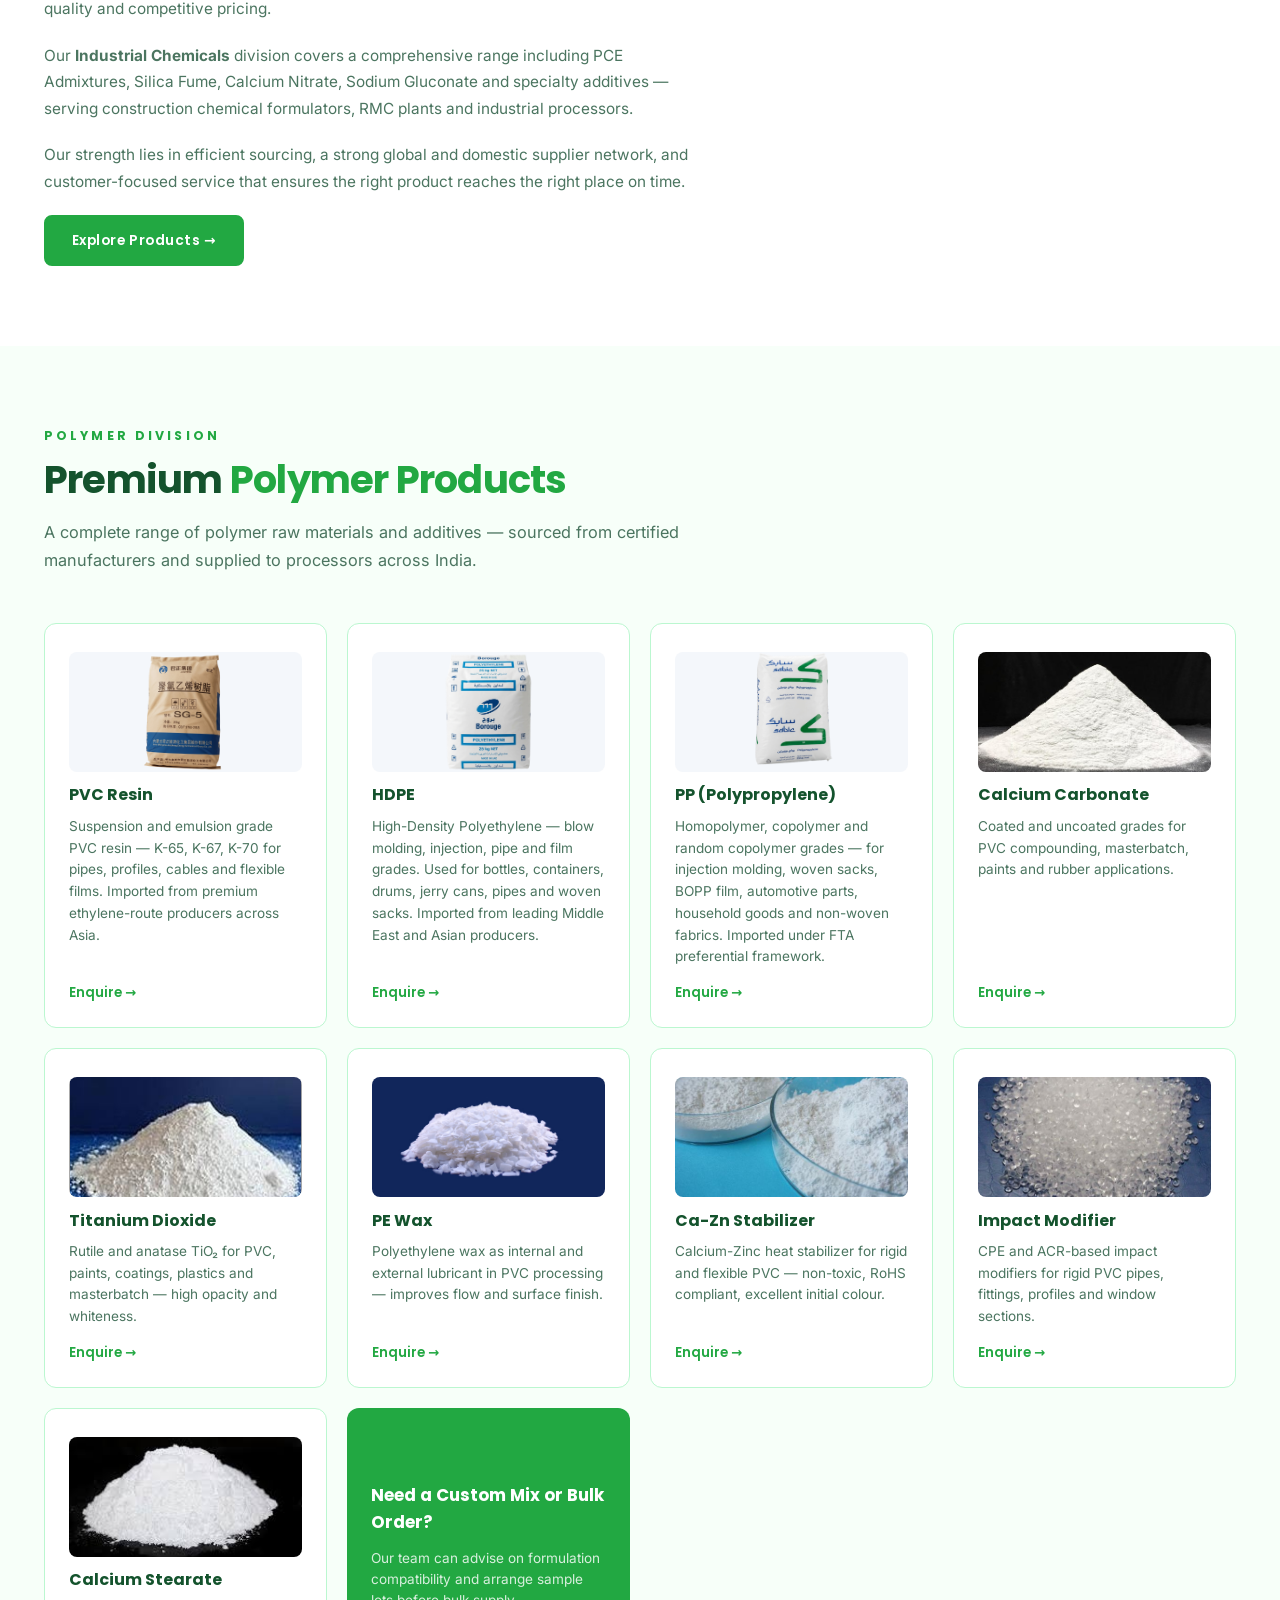
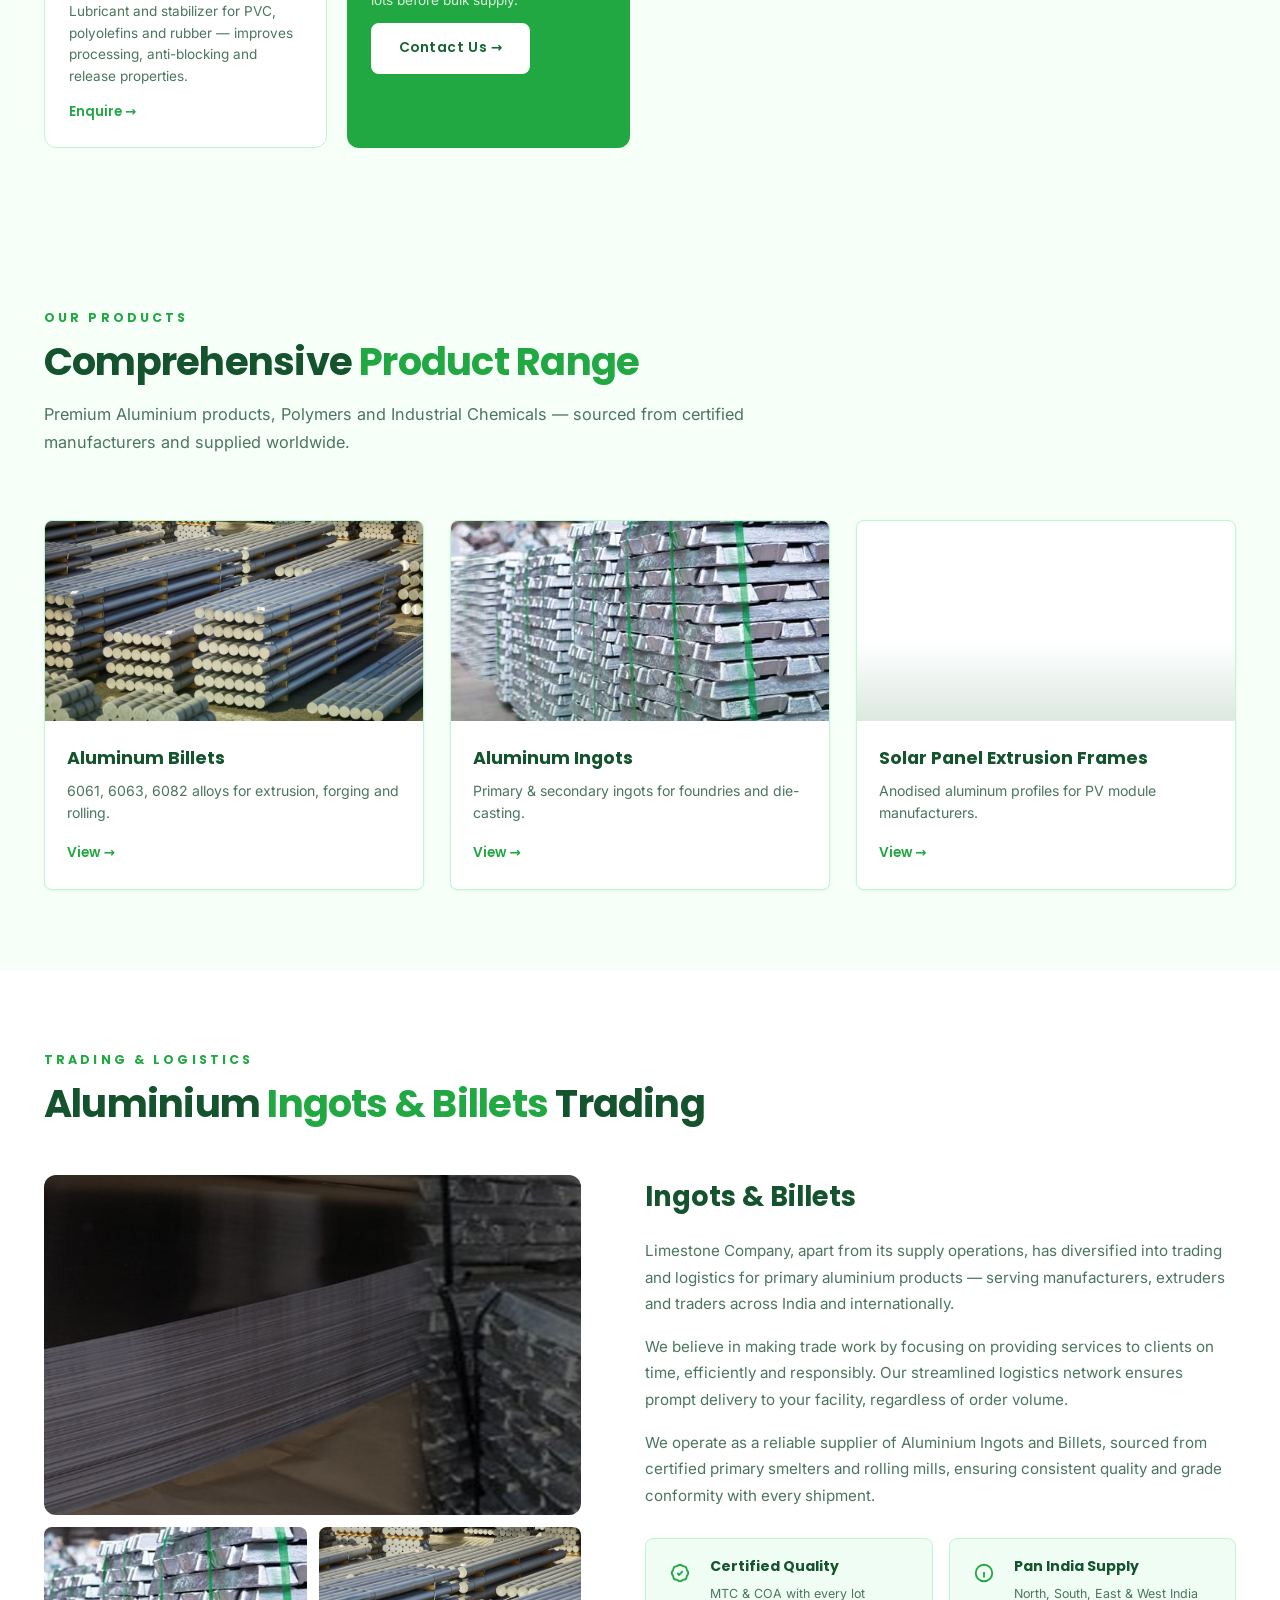
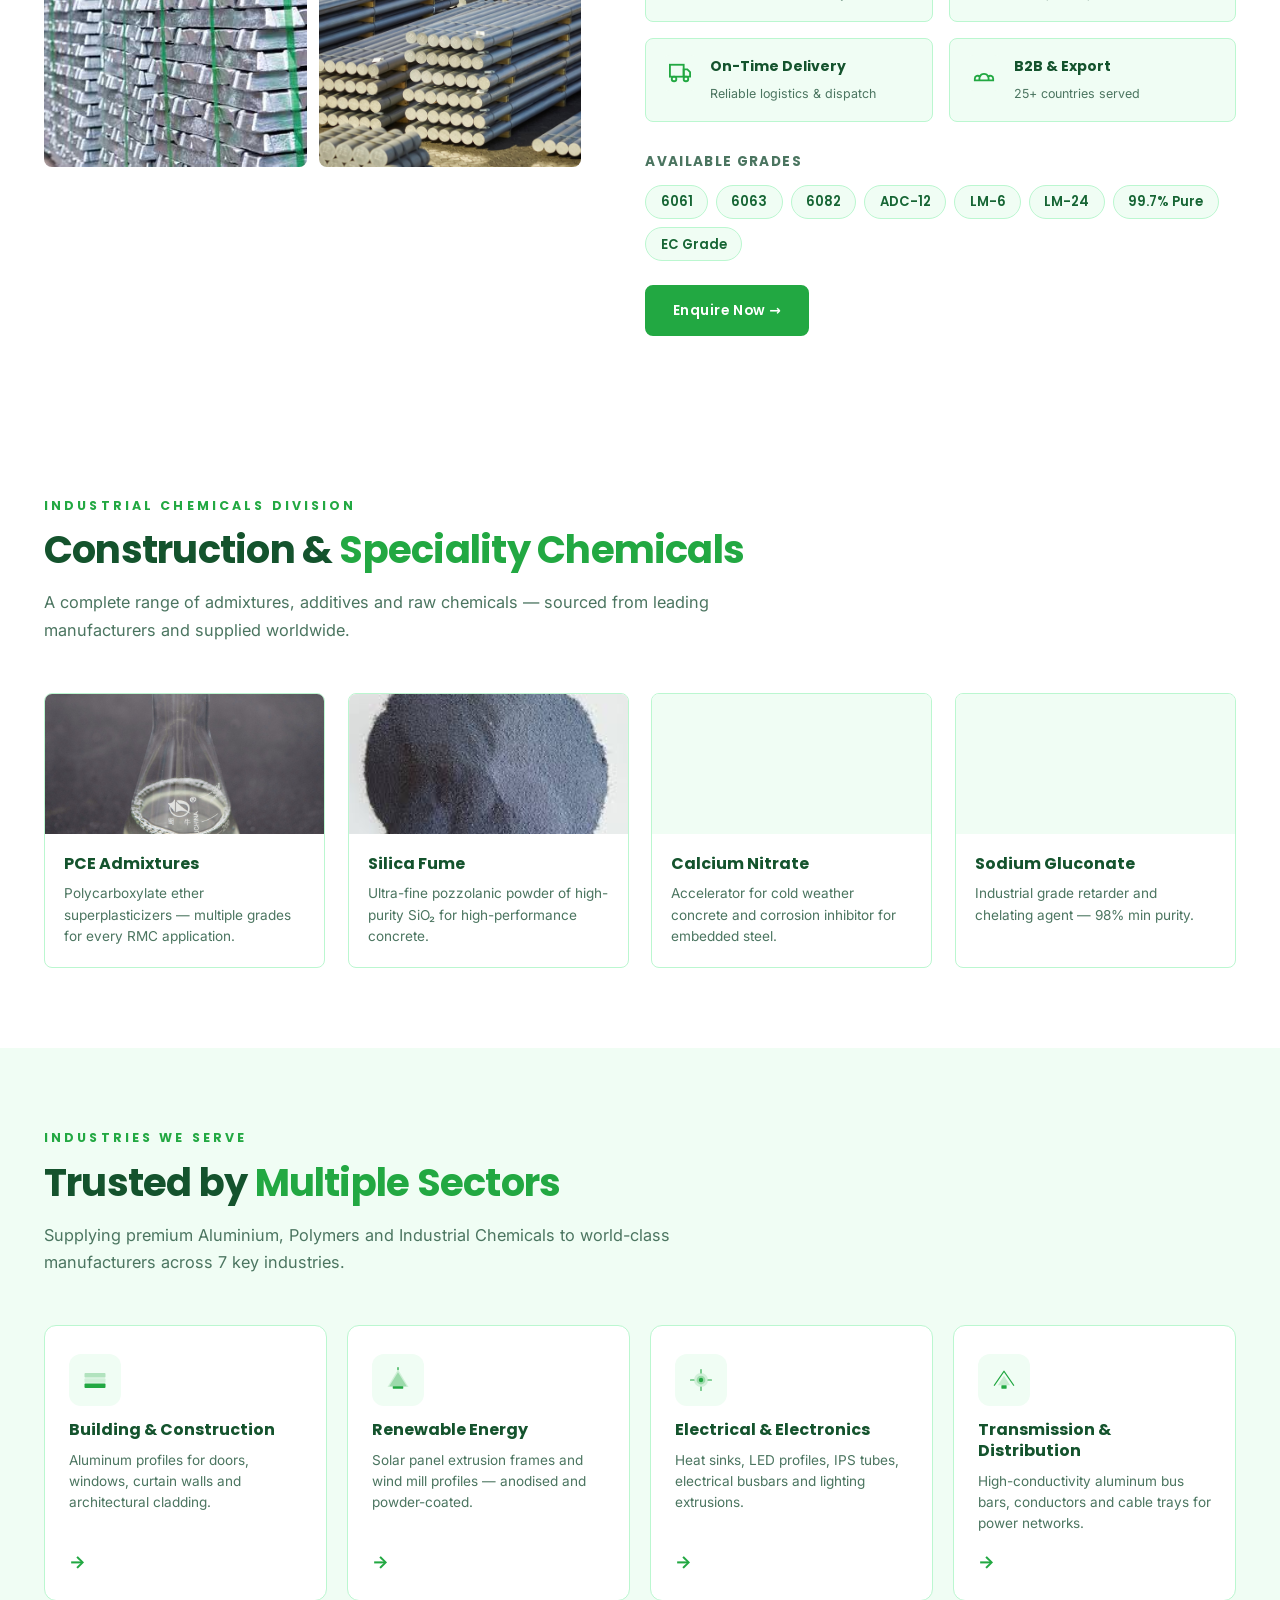
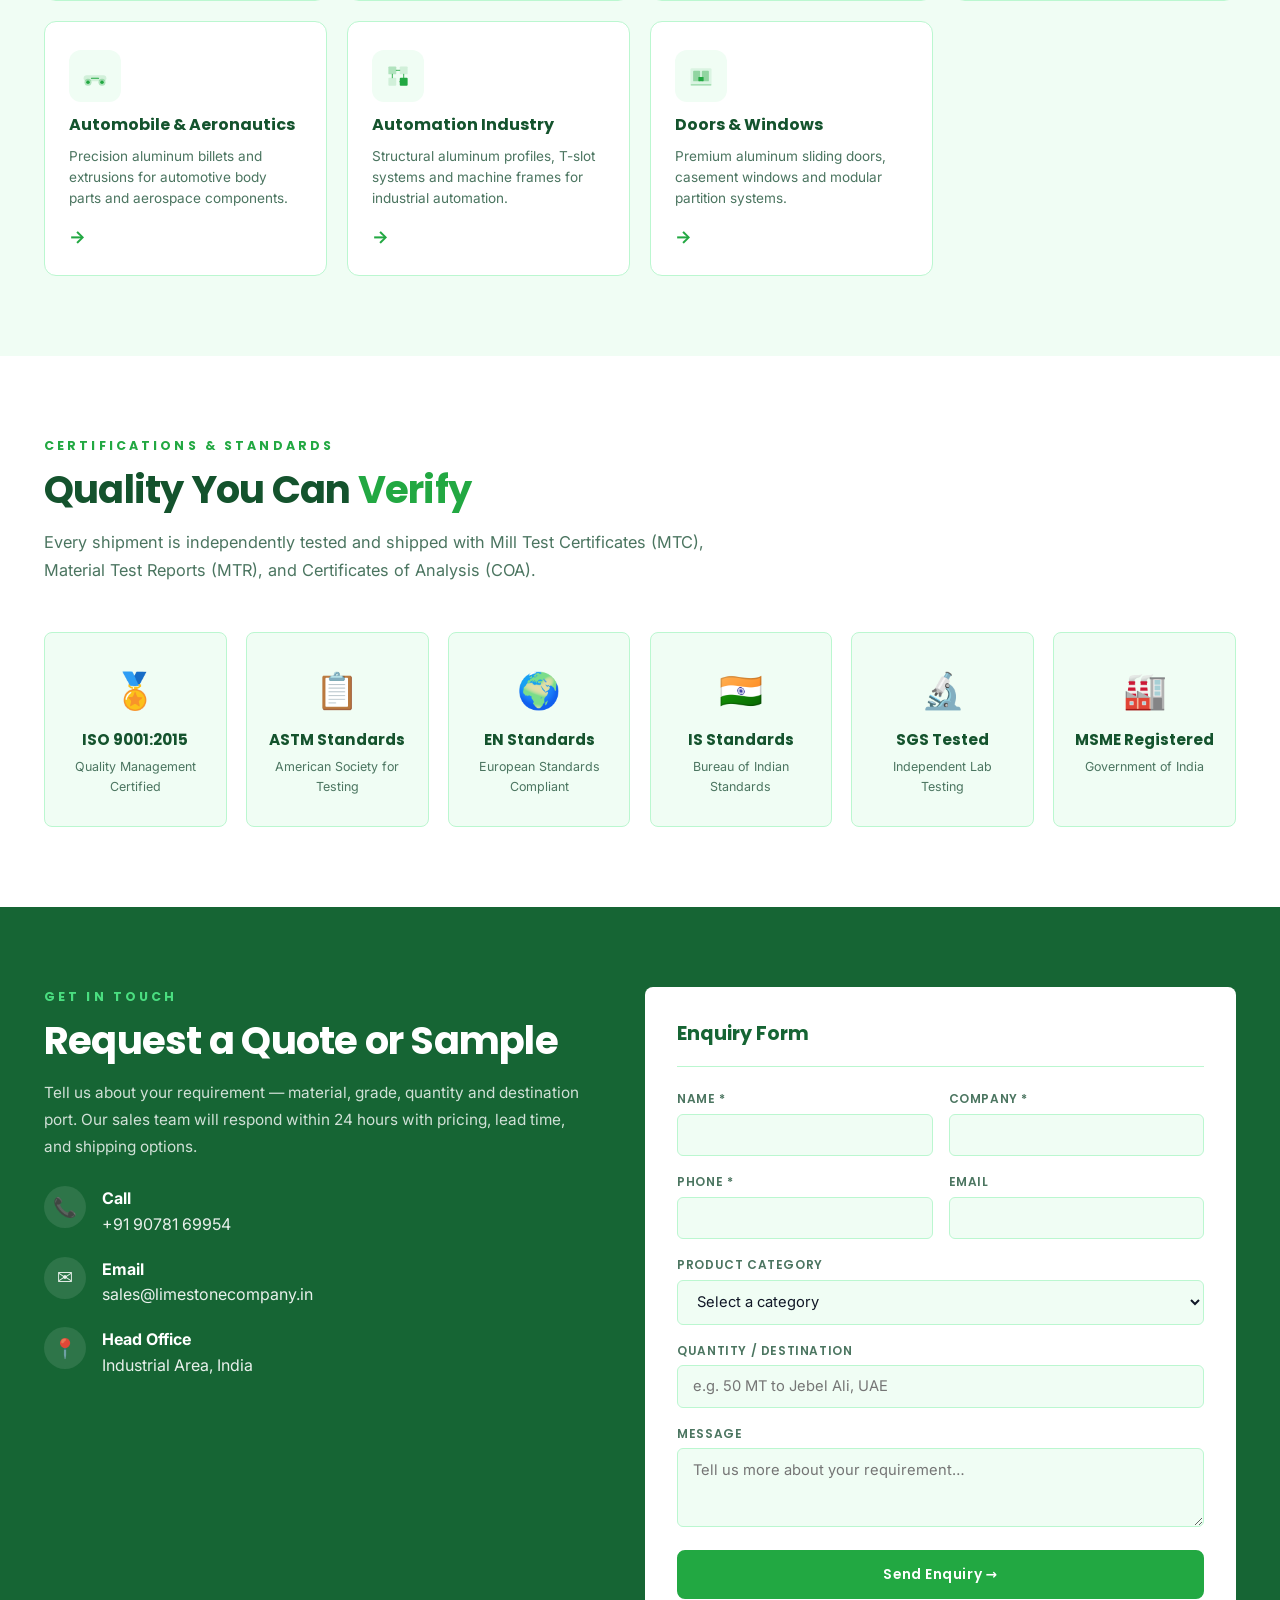
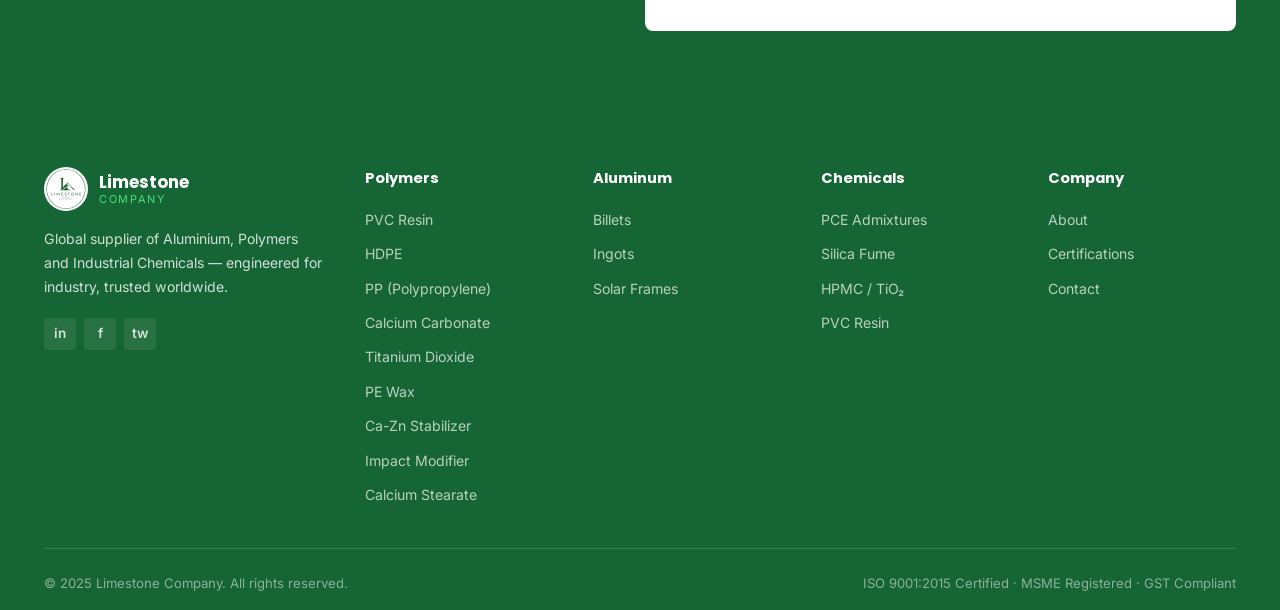
==== commit df3d3d54: "SEO overhaul: title and meta description target 'PVC Resin Supplier India / HDPE / PP / Polymer Impo" ====
--- a/index.html
+++ b/index.html
@@ -3,26 +3,35 @@
 <head>
   <meta charset="UTF-8" />
   <meta name="viewport" content="width=device-width, initial-scale=1.0" />
-  <title>Limestone Company — Aluminium, PVC Resin &amp; Industrial Chemicals Supplier in India</title>
+  <title>PVC Resin, HDPE &amp; PP Polymer Supplier in India | Limestone Company — Odisha</title>
   <meta name="google-site-verification" content="G45Gj1z96Btpfdpdnq-_O8uTaQe9lxYeRRMQTa79X8Y" />
   <meta name="google-site-verification" content="6I0RQDk2cqT0xJEq-JzMZMFTSxbc7nYdeHQjMsVv-Eo" />
-  <meta name="description" content="Limestone Company — India-based supplier of Aluminium Billets, Ingots, Extrusion Profiles, PVC Resin, Polypropylene, Industrial Chemicals, PCE Admixtures and Silica Fume. Trusted by manufacturers across India and export markets." />
-  <meta name="keywords" content="aluminium billets supplier India, aluminium ingots supplier, aluminium extrusion profiles, PVC resin supplier India, PVC resin importer India, polypropylene supplier, polyethylene supplier, industrial chemicals supplier India, PCE admixture supplier, silica fume supplier, calcium carbonate supplier, titanium dioxide supplier, PE wax supplier, Ca-Zn stabilizer, impact modifier supplier, calcium stearate supplier, construction chemicals India, RMC chemicals supplier, aluminium trading company India, Limestone Company" />
-  <meta name="robots" content="index, follow" />
+  <meta name="description" content="Limestone Company — Eastern India's trusted importer of PVC Resin (K-65/67/70), HDPE, PP (Polypropylene), Aluminium Billets/Ingots and Industrial Chemicals. Based in Odisha, serving PVC pipe manufacturers, polymer processors and construction chemical formulators across Odisha, Chhattisgarh, Bihar, Jharkhand and West Bengal. ISO 9001:2015 certified. AIFTA &amp; CEPA sourcing." />
+  <meta name="keywords" content="PVC resin supplier India, PVC resin importer India, PVC resin supplier Odisha, PVC resin supplier Eastern India, HDPE supplier India, HDPE importer Odisha, PP polypropylene supplier India, polymer importer India, polymer distributor Eastern India, polymer supplier Bhubaneswar, polymer supplier Odisha, AIFTA polymer import, CEPA polymer import, PVC pipe manufacturer raw material supplier, aluminium billets supplier India, aluminium ingots supplier, solar panel extrusion frames, PCE admixture supplier India, silica fume supplier India, calcium carbonate supplier, titanium dioxide supplier, PE wax supplier, Ca-Zn stabilizer, impact modifier supplier, calcium stearate supplier, construction chemicals India, RMC chemicals supplier, industrial chemicals importer India, K-67 PVC supplier, suspension PVC resin India, Limestone Company India, Limestone Company Odisha" />
+  <meta name="robots" content="index, follow, max-image-preview:large, max-snippet:-1" />
   <meta name="author" content="Limestone Company" />
-  <meta property="og:title" content="Limestone Company — Aluminium, PVC Resin &amp; Industrial Chemicals Supplier in India" />
-  <meta property="og:description" content="India-based supplier of Aluminium Billets, Ingots, PVC Resin, Polymers and Industrial Chemicals. Serving manufacturers across India and export markets." />
+
+  <!-- Geo-targeting (for India search results) -->
+  <meta name="geo.region" content="IN-OR" />
+  <meta name="geo.placename" content="Bhubaneswar, Odisha, India" />
+  <meta name="geo.position" content="20.2961;85.8245" />
+  <meta name="ICBM" content="20.2961, 85.8245" />
+
+  <!-- Open Graph -->
+  <meta property="og:title" content="PVC Resin, HDPE &amp; PP Polymer Supplier in India | Limestone Company" />
+  <meta property="og:description" content="Eastern India's trusted importer of PVC Resin, HDPE, PP, Aluminium and Industrial Chemicals. Based in Odisha. Serving Odisha, Chhattisgarh, Bihar, Jharkhand &amp; West Bengal." />
   <meta property="og:url" content="https://www.limestonecompany.in" />
   <meta property="og:type" content="website" />
   <meta property="og:image" content="https://www.limestonecompany.in/logo.jpg" />
   <meta property="og:image:width" content="720" />
   <meta property="og:image:height" content="720" />
   <meta property="og:site_name" content="Limestone Company" />
+  <meta property="og:locale" content="en_IN" />
 
   <!-- Twitter Card -->
   <meta name="twitter:card" content="summary_large_image" />
-  <meta name="twitter:title" content="Limestone Company — Aluminium, PVC Resin &amp; Industrial Chemicals Supplier in India" />
-  <meta name="twitter:description" content="India-based supplier of Aluminium Billets, Ingots, PVC Resin, Polymers and Industrial Chemicals." />
+  <meta name="twitter:title" content="PVC Resin, HDPE &amp; PP Polymer Supplier in India | Limestone Company" />
+  <meta name="twitter:description" content="Eastern India's trusted importer of PVC Resin, HDPE, PP, Aluminium and Industrial Chemicals. Based in Odisha. ISO 9001:2015 certified." />
   <meta name="twitter:image" content="https://www.limestonecompany.in/logo.jpg" />
 
   <!-- Favicon -->
@@ -32,37 +41,83 @@
   <!-- Canonical URL -->
   <link rel="canonical" href="https://www.limestonecompany.in/" />
 
-  <!-- Schema.org Organization markup — tells Google your logo -->
+  <!-- Schema.org Organization markup — tells Google your business -->
   <script type="application/ld+json">
   {
     "@context": "https://schema.org",
     "@type": "Organization",
     "name": "Limestone Company",
-    "alternateName": "Limestone Company India",
+    "alternateName": ["Limestone Company India", "Limestone Company Odisha"],
     "url": "https://www.limestonecompany.in",
     "logo": "https://www.limestonecompany.in/logo.jpg",
     "image": "https://www.limestonecompany.in/logo.jpg",
-    "description": "India-based supplier of Aluminium Billets, Ingots, Extrusion Profiles, PVC Resin, Polymers, PCE Admixtures, Silica Fume and Industrial Chemicals. Serving manufacturers across India and export markets.",
+    "description": "Eastern India's trusted importer and distributor of PVC Resin (K-65/67/70), HDPE, PP (Polypropylene), Aluminium Billets/Ingots, and Industrial Chemicals (PCE Admixtures, Silica Fume, Calcium Carbonate, Titanium Dioxide). Based in Odisha, serving PVC pipe manufacturers and polymer processors across Odisha, Chhattisgarh, Bihar, Jharkhand and West Bengal. ISO 9001:2015 certified. AIFTA and CEPA sourcing expertise.",
     "email": "sales@limestonecompany.in",
     "telephone": "+91-90781-69954",
     "slogan": "Build on Trust",
+    "foundingLocation": "Odisha, India",
     "address": {
       "@type": "PostalAddress",
+      "addressLocality": "Bhubaneswar",
+      "addressRegion": "Odisha",
+      "postalCode": "751001",
       "addressCountry": "IN"
     },
+    "areaServed": [
+      { "@type": "State", "name": "Odisha" },
+      { "@type": "State", "name": "Chhattisgarh" },
+      { "@type": "State", "name": "Bihar" },
+      { "@type": "State", "name": "Jharkhand" },
+      { "@type": "State", "name": "West Bengal" },
+      { "@type": "Country", "name": "India" }
+    ],
     "contactPoint": {
       "@type": "ContactPoint",
       "telephone": "+91-90781-69954",
       "email": "sales@limestonecompany.in",
       "contactType": "sales",
-      "areaServed": "Worldwide",
+      "areaServed": "IN",
       "availableLanguage": ["English", "Hindi"]
     },
-    "founder": {
-      "@type": "Person",
-      "name": "Limestone Company"
+    "knowsAbout": [
+      "PVC Resin", "HDPE", "PP Polypropylene", "Polymer Import", "PCE Admixture",
+      "Silica Fume", "Calcium Carbonate", "Titanium Dioxide", "Aluminium Billets",
+      "Aluminium Ingots", "AIFTA Import", "CEPA Import", "Construction Chemicals"
+    ],
+    "sameAs": []
+  }
+  </script>
+
+  <!-- Schema.org LocalBusiness for better Indian local search -->
+  <script type="application/ld+json">
+  {
+    "@context": "https://schema.org",
+    "@type": "LocalBusiness",
+    "@id": "https://www.limestonecompany.in/#business",
+    "name": "Limestone Company",
+    "image": "https://www.limestonecompany.in/logo.jpg",
+    "url": "https://www.limestonecompany.in",
+    "telephone": "+91-90781-69954",
+    "email": "sales@limestonecompany.in",
+    "priceRange": "$$",
+    "address": {
+      "@type": "PostalAddress",
+      "addressLocality": "Bhubaneswar",
+      "addressRegion": "Odisha",
+      "postalCode": "751001",
+      "addressCountry": "IN"
     },
-    "sameAs": []
+    "geo": {
+      "@type": "GeoCoordinates",
+      "latitude": 20.2961,
+      "longitude": 85.8245
+    },
+    "openingHoursSpecification": {
+      "@type": "OpeningHoursSpecification",
+      "dayOfWeek": ["Monday","Tuesday","Wednesday","Thursday","Friday","Saturday"],
+      "opens": "09:30",
+      "closes": "18:30"
+    }
   }
   </script>
 
